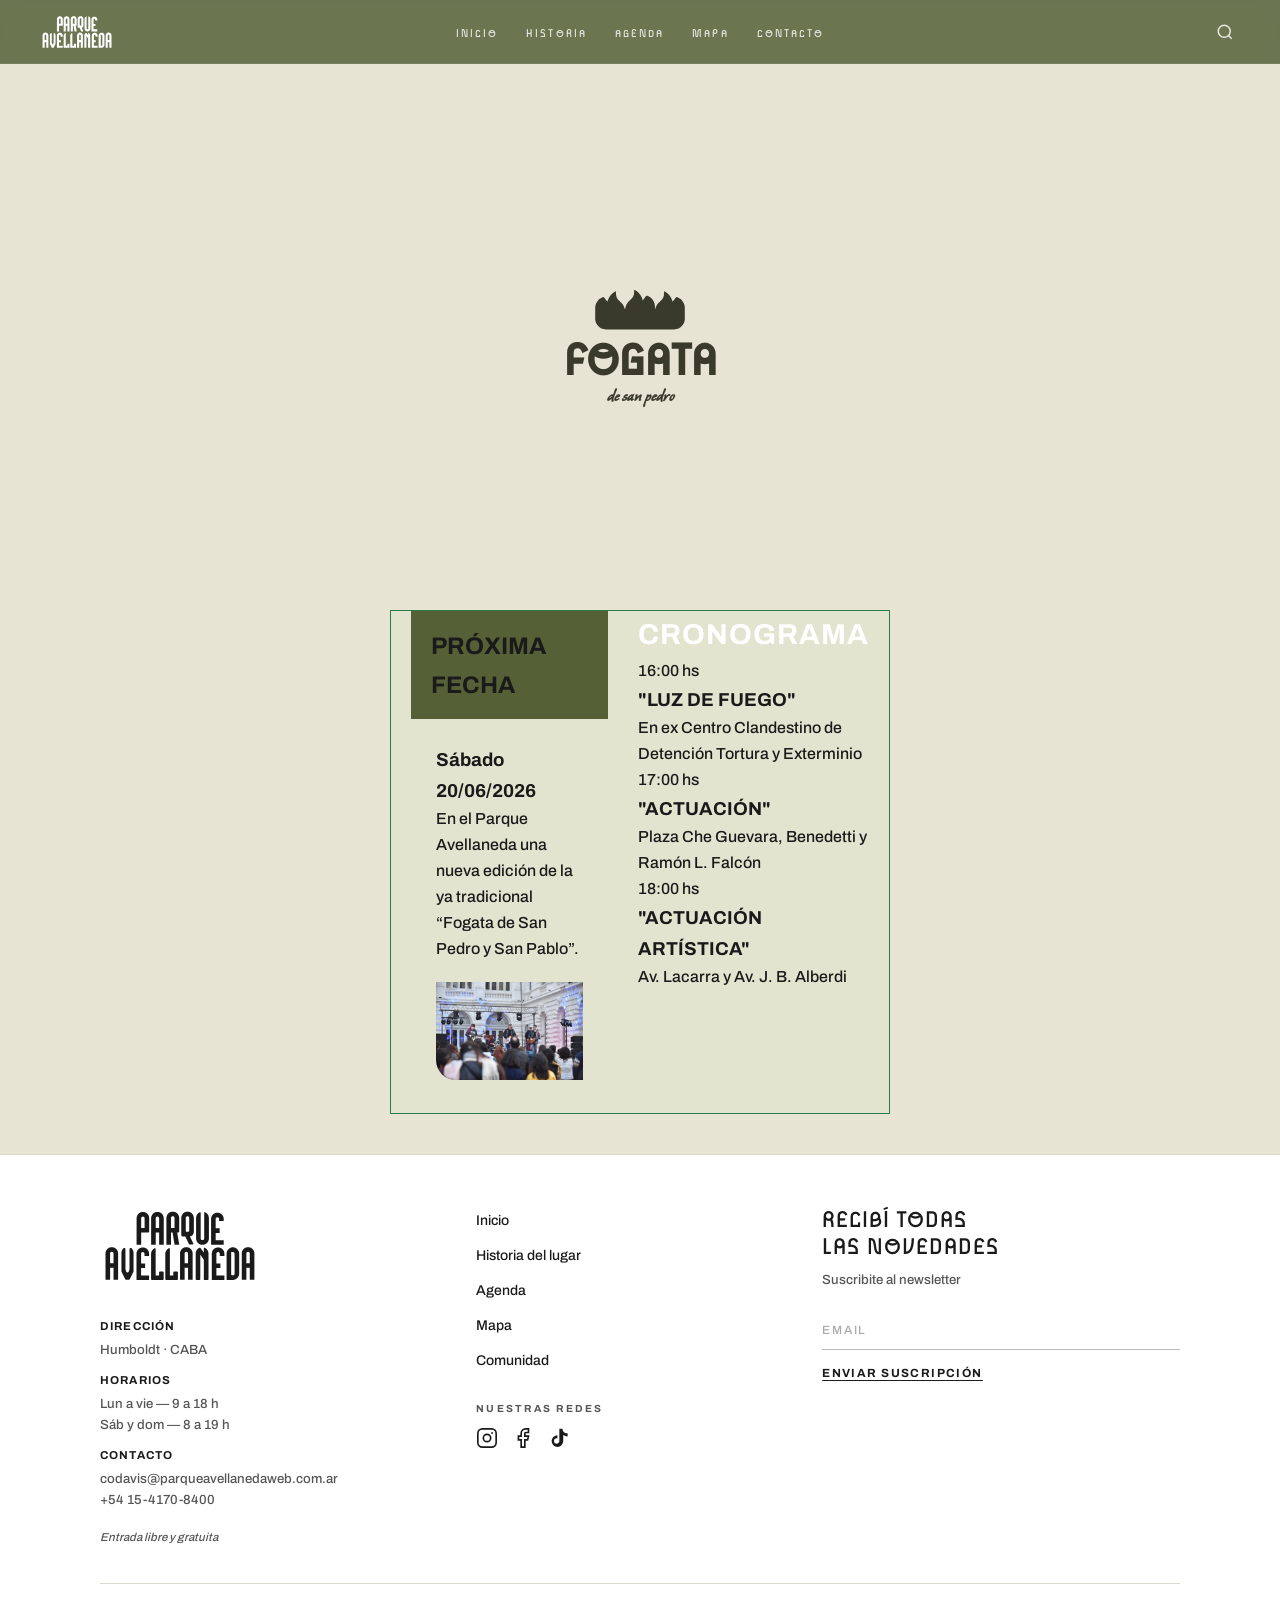
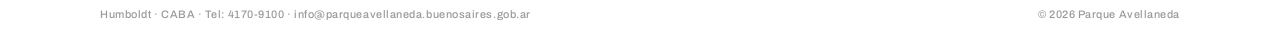
==== fogon.html @ 1175ab5f "avances_fogon" ====
<!DOCTYPE html>
<html lang="es">

<head>
    <meta charset="UTF-8" />
    <meta name="viewport" content="width=device-width, initial-scale=1.0" />
    <title>Parque Avellaneda</title>
    <link rel="icon" href="img/parque_avellaneda_favicon.png">
    <link rel="preload" href="fonts/Gulax-Regular.otf" as="font" type="font/otf" crossorigin>
    <link rel="stylesheet" href="estilos.css" />
</head>


<body>
    <header class="site-header">

        <a href="index.html" class="header-logo" aria-label="Inicio — Parque Avellaneda">
            <svg aria-hidden="true" id="Capa_1" data-name="Capa 1" xmlns="http://www.w3.org/2000/svg"
                viewBox="0 0 821.26 398.99">
                <path
                    d="M706.24,217.85c-.8-.9-1.65-1.75-2.54-2.54-3.16-2.84-6.79-4.99-10.78-6.4-6.9-2.45-14.67-2.45-21.56,0-3.99,1.41-7.61,3.56-10.78,6.4-.9.8-1.75,1.66-2.54,2.54-2.83,3.16-4.99,6.79-6.4,10.78-1.22,3.45-1.84,7.08-1.84,10.78v135.18h33.85v-.04c3.18-.14,6.3-.75,9.28-1.81,3.98-1.4,7.61-3.56,10.79-6.4.89-.79,1.74-1.65,2.54-2.54,2.84-3.17,4.99-6.8,6.39-10.78,1.22-3.45,1.84-7.08,1.84-10.78v-102.83c0-3.7-.62-7.33-1.84-10.78-1.41-3.99-3.56-7.61-6.39-10.78ZM690.91,239.41v102.83c0,4.84-3.94,8.78-8.78,8.78h-4.4c-2.42,0-4.38-1.96-4.38-4.38v-114.66c0-.74.61-1.35,1.35-1.35h7.43c4.84,0,8.78,3.94,8.78,8.78Z" />
                <path
                    d="M784.2,216.86c-.81-.91-1.66-1.76-2.54-2.54-3.17-2.84-6.8-4.99-10.78-6.4-6.9-2.45-14.67-2.45-21.56,0-3.99,1.41-7.62,3.56-10.78,6.39-.89.79-1.75,1.65-2.54,2.54-2.84,3.16-4.99,6.79-6.4,10.78-1.22,3.45-1.85,7.08-1.85,10.79v135.17h23.57v-61.7h17.56v61.7h23.57v-135.17c0-3.7-.62-7.33-1.84-10.79-1.41-3.99-3.56-7.62-6.4-10.78ZM768.87,238.21v50.13h-17.57v-50.14c.12-4.72,4.06-8.56,8.78-8.56s8.66,3.84,8.78,8.57Z" />
                <path
                    d="M467.29,216.86c-.81-.91-1.66-1.76-2.54-2.54-3.17-2.84-6.8-4.99-10.78-6.4-6.91-2.45-14.67-2.45-21.57,0-3.99,1.41-7.62,3.56-10.78,6.39-.89.79-1.75,1.65-2.54,2.54-2.84,3.17-4.99,6.79-6.4,10.78-1.22,3.45-1.84,7.08-1.84,10.79v135.17h23.56v-61.7h17.57v61.7h23.56v-135.17c0-3.7-.62-7.33-1.84-10.79-1.41-3.99-3.56-7.62-6.4-10.78ZM451.96,238.21v50.13h-17.57v-50.14c.12-4.72,4.06-8.56,8.78-8.56s8.66,3.84,8.78,8.57Z" />
                <path
                    d="M84.69,216.86c-.81-.91-1.67-1.77-2.54-2.54-3.17-2.84-6.8-4.99-10.78-6.4-6.9-2.45-14.67-2.45-21.56,0-3.99,1.41-7.62,3.56-10.78,6.4-.9.8-1.75,1.65-2.54,2.54-2.84,3.16-4.99,6.79-6.4,10.78-1.22,3.45-1.85,7.08-1.85,10.79v135.17h23.57v-61.7h17.56v61.7h23.57v-135.17c0-3.7-.62-7.33-1.84-10.79-1.41-3.99-3.56-7.62-6.4-10.78ZM69.36,238.21v50.13h-17.57v-50.14c.12-4.72,4.06-8.56,8.78-8.56s8.66,3.84,8.78,8.57Z" />
                <path
                    d="M318.9,36.47c-.81-.91-1.66-1.76-2.54-2.54-3.17-2.84-6.8-4.99-10.78-6.4-6.91-2.45-14.67-2.45-21.56,0-3.99,1.41-7.62,3.56-10.78,6.4-.9.8-1.75,1.65-2.54,2.54-2.84,3.16-4.99,6.79-6.4,10.78-1.22,3.45-1.85,7.08-1.85,10.79v135.17h23.57v-61.69h17.56v61.69h23.57V58.04c0-3.7-.62-7.33-1.84-10.79-1.41-3.99-3.56-7.62-6.4-10.78ZM303.58,57.82v50.13h-17.57v-50.14c.12-4.72,4.06-8.56,8.78-8.56s8.66,3.84,8.78,8.57Z" />
                <path
                    d="M638.51,238.96c0-.16,0-.32-.02-.39v-.11c0-.13-.01-.26-.02-.35,0-.15-.02-.29-.03-.44,0-.09-.01-.19-.02-.28v-.1c-.02-.13-.03-.26-.04-.34-.01-.14-.02-.28-.04-.37-.02-.24-.05-.48-.08-.71-.03-.24-.06-.48-.1-.71-.04-.24-.08-.48-.12-.71-.03-.2-.07-.39-.11-.58,0-.06-.02-.11-.02-.13l-.11-.51c-.02-.1-.04-.21-.06-.25-.04-.19-.08-.38-.12-.54l-.16-.66c-.12-.44-.24-.87-.37-1.29l-.42-1.28c-.07-.21-.15-.42-.23-.63l-.05-.13c-.1-.25-.19-.5-.29-.74-.08-.2-.17-.4-.25-.6l-.08-.19c-.06-.15-.13-.31-.18-.41-.05-.11-.1-.22-.15-.33l-.03-.07s0-.01,0-.02h0s0,0,0,0c-.04-.09-.08-.18-.14-.3l-.17-.34c-.08-.16-.16-.33-.22-.43-.09-.18-.19-.37-.28-.53-.1-.19-.21-.38-.32-.58-.09-.16-.19-.32-.31-.52l-.26-.43c-.06-.1-.12-.2-.15-.24l-.86-1.29-1.37-1.81c-.09-.11-.17-.22-.25-.31l-.26-.31c-.17-.2-.34-.39-.51-.58l-.62-.67c-.09-.1-.19-.2-.24-.25-.1-.11-.21-.22-.39-.39-.12-.13-.25-.25-.35-.34-.09-.09-.19-.19-.24-.23-.04-.04-.08-.07-.11-.11l-.05-.05c-.11-.11-.23-.21-.35-.32l-.8-.7c-.2-.17-.39-.33-.58-.49-.17-.14-.33-.27-.5-.4h0c-.1-.08-.2-.16-.25-.19-.16-.13-.33-.25-.48-.36-.21-.16-.43-.31-.62-.45-.15-.11-.31-.21-.46-.32l-.31-.38h-.27s-.08-.05-.13-.08l-.12-.08c-.09-.06-.18-.12-.24-.15-.1-.07-.21-.13-.32-.2-.19-.11-.37-.22-.55-.32-.23-.13-.46-.26-.68-.38-.19-.1-.38-.2-.54-.28-.09-.05-.18-.1-.24-.12-.17-.09-.34-.17-.49-.25l-.71-.33c-.08-.04-.17-.08-.21-.1-.13-.06-.26-.12-.38-.16-.16-.07-.32-.14-.46-.2l-.2-.08c-.2-.08-.41-.16-.6-.24-.05-.02-.1-.04-.15-.06l-.13-.05c-.12-.04-.24-.09-.36-.13l-.72-.25c-.25-.08-.5-.17-.74-.24-.22-.07-.44-.13-.65-.19-.19-.05-.37-.1-.51-.14l-.21-.06c-.11-.03-.23-.06-.28-.07-.19-.05-.38-.09-.56-.14-.22-.05-.44-.1-.76-.16l-.07-.02c-.2-.04-.41-.08-.67-.13l-.67-.11c-.09-.02-.19-.03-.27-.04-.25-.04-.51-.08-.74-.1-.24-.03-.48-.06-.8-.09h-.12c-.18-.03-.35-.04-.48-.05-.13-.02-.27-.03-.45-.04l-.38-.02h0c-.13-.01-.25-.02-.38-.02h-.03c-.15,0-.31-.02-.46-.02h-.31c-.49-.02-.94-.02-1.47-.01h-.35c-.13.01-.25.02-.31.02h-.19c-.1,0-.19.02-.28.02l-.44.03c-.14,0-.27.02-.34.03-.19.01-.37.03-.56.05h-.11c-.52.06-1.03.13-1.51.2l-.21.03c-.21.03-.41.07-.56.09-.07,0-.15.02-.22.04-.19.03-.38.07-.63.12l-.08.02c-.08.01-.15.03-.23.05-.18.04-.36.08-.45.1l-.98.24c-.44.12-.87.24-1.28.37l-1.29.43c-.5.18-1,.37-1.49.57-.21.08-.42.17-.63.27-.08.03-.15.06-.17.07-.17.07-.33.14-.45.2l-.25.12.64,1.35-.75-1.3c-.12.05-.23.11-.34.17h-.01c-.12.06-.24.12-.34.17-.15.08-.3.15-.4.21l-.15.08s-.08.04-.11.06h-.02c-.14.09-.28.16-.38.22-.11.06-.23.12-.29.16-.16.09-.31.18-.44.25l-.22.13c-.18.1-.35.21-.52.32-.06.04-.12.07-.21.13-.02.01-.04.03-.07.04h-.27s-.3.37-.3.37l-.54.37c-.17.12-.35.24-.44.32l-.23.16c-.06.05-.13.09-.19.14h-.42s-.26.53-.26.53c-.06.05-.12.09-.17.14l-.88.73c-.12.11-.24.21-.36.32l-.39.35c-.1.09-.21.19-.27.25l-.12.11c-.1.09-.19.18-.26.25-.13.12-.25.25-.42.42-.07.07-.15.15-.19.19l-.71.75c-.1.11-.2.22-.28.31-.1.1-.19.21-.27.3l-.5.58c-.09.11-.18.21-.25.31-.15.19-.3.37-.5.63l-.38.51c-.06.08-.12.16-.15.2-.12.16-.23.32-.39.54l-.78,1.18c-.06.09-.13.19-.2.31l-.23.38c-.11.18-.22.37-.33.57-.12.21-.23.42-.35.63-.09.16-.17.31-.25.47l-.26.51c-.03.06-.06.11-.06.12-.06.12-.12.25-.18.37l-.12.25c-.09.2-.19.41-.27.6-.03.06-.06.12-.07.16-.09.21-.18.43-.25.6l-.06.14c-.07.16-.13.33-.2.49l-.03.08c-.04.09-.08.19-.11.28-.07.17-.13.34-.19.51l-.53,1.63c-.08.27-.16.53-.24.86-.04.13-.07.27-.1.37-.03.12-.06.24-.09.37l-.11.48c-.04.18-.08.36-.12.54-.02.07-.03.15-.03.17-.04.18-.07.35-.11.58-.01.07-.03.14-.03.14h0c-.04.19-.07.38-.1.6-.01.08-.03.17-.03.22-.08.52-.15,1.04-.2,1.55-.02.21-.04.42-.06.63v.11c-.02.09-.02.17-.03.26-.01.15-.02.3-.03.4-.01.13-.02.27-.02.42,0,.16-.02.32-.02.51,0,.15-.01.3,0,.4,0,.2,0,.4,0,.6v135.17h64.7v-23.56h-41.13v-38.13h20.57v-23.56h-20.57v-50.14c.12-4.72,4.06-8.56,8.78-8.56s8.66,3.84,8.78,8.57v12s23.57,0,23.57,0v-11.78c0-.2,0-.4,0-.55,0-.15,0-.3,0-.47ZM600.63,209.63h0s0,0,0,0Z" />
                <path
                    d="M634.91,170.09h-41.13v-37.24h20.57v-23.12h-20.57v-49.02c.12-4.6,4.06-8.34,8.78-8.34s8.66,3.74,8.78,8.35v11.77s23.57,0,23.57,0v-11.56c0-.19,0-.39,0-.54,0-.14,0-.29,0-.46,0-.16,0-.32-.02-.38v-.11c0-.13-.01-.26-.02-.34,0-.15-.02-.3-.03-.44,0-.09-.01-.18-.02-.27v-.1c-.02-.13-.03-.25-.04-.34,0-.13-.02-.26-.04-.37-.02-.23-.05-.46-.08-.69-.03-.23-.06-.47-.1-.69-.03-.22-.07-.45-.12-.7-.03-.19-.07-.38-.11-.57,0-.06-.02-.12-.03-.17l-.09-.45c-.02-.1-.04-.21-.06-.25-.04-.18-.08-.36-.13-.54l-.16-.63c-.11-.43-.24-.85-.37-1.26l-.21-.64c-.07-.21-.14-.41-.21-.62-.08-.22-.16-.43-.24-.65l-.04-.09c-.1-.25-.2-.5-.29-.72-.09-.21-.18-.41-.27-.62l-.07-.15c-.06-.15-.13-.3-.18-.4-.06-.14-.13-.27-.2-.41-.05-.1-.09-.19-.12-.24l-.06-.13c-.05-.1-.1-.2-.13-.25-.08-.16-.17-.33-.23-.43-.09-.18-.19-.36-.28-.52-.1-.19-.21-.37-.32-.56-.11-.18-.22-.37-.32-.53l-.07-.12c-.06-.1-.12-.19-.19-.3-.06-.09-.12-.19-.14-.21l-1.19-1.72-.08-.11s-.06-.08-.09-.12l-.92-1.16c-.08-.09-.15-.18-.21-.25l-.26-.3c-.17-.19-.34-.39-.51-.57l-.62-.66c-.09-.1-.18-.19-.23-.23-.11-.12-.23-.24-.39-.39-.12-.12-.25-.24-.35-.33-.1-.09-.19-.18-.23-.22l-.22-.2c-.1-.09-.2-.18-.31-.28l-.86-.74c-.17-.14-.35-.29-.52-.43-.16-.12-.32-.25-.48-.37l-.03-.02c-.09-.08-.19-.15-.25-.19-.16-.12-.33-.25-.48-.35-.21-.15-.42-.3-.62-.44-.15-.11-.31-.21-.47-.31l-.47-.37h-.1s-.07-.04-.1-.06l-.13-.08c-.1-.06-.2-.12-.26-.16-.11-.07-.22-.13-.31-.19-.19-.11-.38-.22-.56-.32-.23-.13-.47-.26-.68-.37-.19-.1-.38-.2-.54-.28l-.24-.12c-.16-.09-.33-.17-.51-.25l-.73-.33c-.07-.03-.14-.06-.19-.08-.13-.06-.26-.11-.36-.15-.16-.07-.33-.14-.53-.22l-.13-.05c-.2-.08-.41-.16-.59-.23-.08-.03-.13-.05-.12-.04l-.16-.06c-.13-.05-.26-.09-.38-.14l-.1-.04h0s-.59-.2-.59-.2c-.25-.08-.5-.16-.74-.23-.2-.06-.39-.12-.65-.19l-.67-.18c-.13-.04-.26-.07-.33-.08-.19-.05-.38-.09-.55-.13-.23-.05-.46-.1-.68-.15-.03,0-.06-.01-.09-.02h-.07c-.2-.06-.41-.09-.58-.12l-.24-.04c-.16-.03-.31-.05-.46-.07-.1-.02-.21-.04-.33-.05-.25-.04-.51-.07-.74-.1-.27-.04-.54-.06-.8-.09h-.09c-.19-.03-.37-.04-.51-.05-.13-.01-.26-.02-.48-.04l-.34-.02h0c-.13-.01-.25-.02-.38-.02h-.03c-.15,0-.31-.02-.46-.02-.04,0-.09,0-.15,0h-.16c-.48-.02-.94-.02-1.47,0h-.32c-.14.01-.27.02-.34.02h-.19c-.1,0-.19.02-.28.02l-.44.03c-.13,0-.26.02-.34.03-.19.01-.37.03-.56.05h-.09c-.52.06-1.04.13-1.64.21l.24,1.48-.34-1.46-.78.13c-.19.03-.39.07-.62.12l-.1.02c-.08.01-.15.03-.23.05-.18.03-.37.07-.55.12l-.88.21c-.44.11-.87.23-1.3.36l-1.28.41c-.5.17-1,.36-1.49.56-.21.08-.42.17-.63.26-.08.03-.15.06-.17.07-.16.07-.32.14-.39.17l-.29.13.62,1.36-.75-1.31c-.12.06-.24.11-.35.16-.12.05-.24.12-.33.16-.15.08-.31.15-.4.2l-.17.08s-.08.04-.11.06h-.02c-.14.08-.28.16-.36.2-.12.06-.24.12-.31.17-.15.08-.31.17-.43.24-.08.05-.17.09-.23.13-.17.1-.35.2-.49.29-.06.04-.13.08-.22.14-.03.02-.05.03-.08.05h-.28l-.3.37-.53.36c-.17.11-.33.23-.49.34-.04.03-.1.07-.18.13-.06.05-.13.09-.19.14h-.36s-.29.48-.29.48c-.07.06-.14.11-.21.16l-.36.28c-.12.1-.24.2-.33.27l-.17.14c-.15.12-.29.24-.43.36l-.36.32c-.1.09-.2.18-.27.25l-.11.1c-.1.09-.2.18-.26.25-.12.12-.25.24-.37.35l-.07.07c-.07.07-.14.13-.16.16l-.71.74c-.1.1-.2.21-.29.31-.09.1-.18.2-.26.29l-.5.57c-.09.11-.18.21-.26.31-.15.18-.3.36-.46.57l-.57.75c-.12.15-.23.31-.39.53l-.78,1.15c-.07.09-.13.19-.2.31l-.24.38c-.11.18-.22.36-.33.55-.12.2-.24.41-.35.62-.09.16-.17.31-.25.47l-.25.49c-.03.06-.06.12-.06.12-.09.18-.18.36-.24.49l-.05.11c-.09.2-.19.39-.28.6h0c-.03.08-.06.14-.07.16-.1.21-.19.42-.26.6l-.05.13c-.07.17-.14.35-.21.52-.04.1-.08.21-.12.31h0c-.07.18-.13.34-.19.51l-.44,1.3c-.04.11-.07.22-.09.3-.08.26-.16.52-.24.84l-.3,1.2c-.04.18-.08.36-.11.49-.02.08-.04.17-.04.21-.04.17-.07.34-.11.58-.01.07-.03.14-.03.14-.04.21-.07.41-.09.55-.02.09-.03.18-.04.24-.08.51-.14,1.02-.2,1.52-.02.21-.04.41-.06.61v.11c-.02.09-.02.17-.03.26-.01.15-.02.29-.03.39,0,.13-.02.26-.02.4,0,.16-.01.31-.02.49,0,.14-.01.29,0,.4,0,.19,0,.39,0,.58v132.27h64.7v-23.12ZM630.8,48.77h0s0,0,0,0h0ZM596.33,31.38h0s0,0,0,0ZM582.96,37.64s0,0,0,0h0s0,0,0,0Z" />
                <path
                    d="M251.96,238.96c0-.16-.01-.32-.02-.39v-.11c0-.13-.01-.27-.02-.33,0-.15-.02-.3-.03-.43,0-.1-.01-.2-.02-.3v-.1c-.02-.13-.03-.26-.04-.33,0-.14-.02-.28-.04-.39-.02-.2-.04-.41-.07-.61v-.1c-.04-.24-.07-.48-.11-.7-.04-.24-.08-.49-.12-.73-.03-.19-.07-.38-.11-.57,0-.06-.02-.11-.02-.13l-.11-.51c-.02-.1-.04-.21-.06-.26-.04-.18-.08-.36-.12-.54l-.16-.65c-.12-.44-.24-.87-.37-1.3l-.2-.63c-.07-.2-.13-.4-.22-.64-.09-.25-.18-.5-.28-.76-.1-.25-.19-.5-.29-.74-.09-.21-.18-.42-.27-.64l-.06-.14c-.06-.15-.13-.31-.19-.42-.05-.13-.11-.26-.17-.38l-.05-.1c-.04-.08-.08-.17-.14-.3-.05-.1-.1-.21-.14-.29-.08-.16-.16-.33-.22-.43-.09-.18-.19-.37-.28-.52-.1-.2-.21-.39-.32-.58-.11-.19-.22-.37-.34-.58v-.02c-.08-.12-.15-.24-.23-.35v-.02c-.06-.09-.12-.18-.15-.23l-2.23-3.11c-.09-.11-.17-.22-.26-.32l-.25-.3c-.17-.2-.34-.39-.5-.57-.1-.11-.2-.22-.29-.32l-.33-.36c-.09-.1-.19-.2-.25-.25-.12-.13-.25-.26-.39-.39-.12-.12-.24-.24-.35-.34-.09-.09-.19-.19-.24-.23-.04-.04-.08-.08-.12-.11l-.04-.04c-.11-.11-.23-.21-.35-.32l-.84-.74c-.18-.16-.37-.31-.54-.45-.16-.13-.33-.26-.5-.39l-.02-.02c-.09-.08-.19-.15-.24-.19-.16-.12-.33-.25-.48-.36-.21-.16-.43-.31-.62-.45-.15-.11-.3-.21-.45-.31l-.42-.39h-.17s-.09-.06-.13-.09l-.05-.03s0,0-.01,0l-.04-.02c-.1-.06-.2-.12-.27-.17-.1-.07-.21-.13-.31-.19-.18-.11-.37-.22-.55-.33-.23-.13-.46-.26-.68-.38-.19-.1-.38-.2-.55-.29l-.24-.12c-.17-.09-.34-.17-.5-.25l-.73-.34c-.08-.04-.15-.07-.18-.08-.13-.06-.26-.12-.38-.16-.16-.07-.32-.14-.51-.22l-.14-.06c-.2-.08-.41-.16-.6-.24-.05-.02-.1-.04-.15-.06l-.13-.05c-.12-.05-.25-.09-.37-.14l-.74-.26c-.24-.08-.48-.16-.71-.23-.22-.07-.44-.13-.65-.19-.19-.05-.37-.1-.51-.14l-.21-.05c-.12-.03-.23-.06-.28-.07-.19-.05-.38-.09-.56-.14-.22-.05-.45-.1-.77-.17h-.06c-.2-.06-.41-.1-.68-.14l-.66-.11c-.09-.02-.19-.03-.27-.04-.25-.04-.51-.08-.74-.1-.23-.03-.47-.06-.8-.09h-.12c-.18-.03-.35-.04-.48-.05-.13-.02-.27-.03-.45-.04l-.38-.02h0c-.13-.01-.25-.02-.38-.02h-.03c-.15,0-.31-.02-.46-.02h-.31c-.48-.02-.94-.02-1.48-.01h-.35c-.13.01-.25.02-.31.02h-.19c-.1,0-.19.02-.28.02l-.43.03c-.14,0-.28.02-.34.03-.19.01-.37.03-.56.05h-.11c-.52.06-1.03.13-1.52.2l-.21.03c-.21.03-.41.07-.56.09-.07,0-.14.02-.22.04-.19.03-.39.07-.63.12l-.08.02c-.08.01-.15.03-.23.05-.18.03-.36.07-.45.1l-.98.24c-.44.12-.87.24-1.28.37l-1.29.43c-.5.18-1.01.37-1.49.57-.21.09-.43.17-.64.27-.07.03-.14.06-.2.09-.15.06-.29.13-.39.17l-.37.17c-.12.05-.23.11-.34.17h0c-.12.06-.25.12-.38.19-.14.07-.28.14-.36.19l-.13.07s-.09.05-.14.07h-.03c-.14.09-.28.17-.37.22-.12.06-.24.13-.29.16-.14.08-.28.16-.45.26l-.21.13c-.18.1-.35.21-.53.32-.06.03-.11.07-.14.08l-.09.06s-.02.01-.04.02h-.18l-.33.33s0,0,0,0l-.61.41c-.17.12-.34.24-.5.36l-.17.12c-.06.05-.13.09-.19.14h-.43s-.26.53-.26.53l-1.05.87c-.11.1-.23.19-.34.29l-.3.2-.06.13-.04.04c-.1.08-.19.17-.31.29l1.03,1.09h0l-1.12-1.01c-.09.09-.19.18-.25.24-.1.1-.21.2-.31.3l-.12.12c-.08.08-.16.16-.2.21-.05.05-.1.1-.09.1l-.6.63c-.1.11-.2.22-.28.31-.1.1-.19.21-.27.3l-.49.58c-.09.11-.18.22-.26.32-.15.18-.3.37-.46.58l-.57.76c-.13.18-.26.36-.39.54l-.79,1.19c-.06.09-.12.18-.16.26l-.05.08c-.06.09-.11.18-.17.28l-.37.63c-.1.18-.2.36-.3.54l-.05.1c-.08.15-.17.31-.25.47l-.26.51c-.03.06-.06.11-.06.11-.06.13-.13.26-.18.37l-.12.25c-.09.2-.19.4-.27.59l-.08.18c-.09.21-.18.42-.23.56l-.07.17c-.07.16-.13.33-.2.49l-.03.08c-.04.09-.08.19-.11.28v.03c-.07.16-.13.32-.18.47l-.26.76c-.05.15-.1.31-.16.5l-.12.4c-.08.27-.16.53-.24.85-.04.13-.07.25-.1.38-.03.11-.06.23-.09.35l-.04.18c-.03.12-.06.25-.07.32-.04.18-.08.37-.11.49-.02.07-.03.15-.04.21-.04.18-.07.35-.1.54-.02.08-.03.16-.04.2-.04.21-.07.42-.09.57-.01.07-.03.14-.04.25-.08.52-.14,1.04-.2,1.56-.02.21-.04.41-.06.62v.12c-.02.09-.02.19-.03.26-.01.15-.02.3-.02.39-.01.13-.02.27-.02.42,0,.16-.02.32-.02.52,0,.14,0,.29,0,.38,0,.2,0,.4,0,.6v135.17h64.7v-23.56h-41.13v-38.13h20.56v-23.56h-20.56v-50.14c.12-4.72,4.06-8.56,8.78-8.56s8.66,3.84,8.78,8.57v12s23.57,0,23.57,0v-11.78c0-.2,0-.4,0-.55,0-.14,0-.29,0-.47ZM233.02,212.19h0s0,0,0,0ZM214.09,209.63h0s0,0,0,0ZM213.38,209.77h0s0,0,0,0ZM203.21,213.86s0,0,0,0h0s0,0,0,0ZM198.41,217.59h0ZM197.77,218.22s0,0,0,0h0s0,0,0,0ZM189.13,235.3h0s0,0,0,0h0Z" />
                <path
                    d="M322.57,330.8h-15.12c-2.33,0-4.22,1.88-4.22,4.2v14.99c0,.66-.55,1.2-1.22,1.2h-15.12c-.67,0-1.22-.54-1.22-1.2v-134.19c0-1.47-.75-2.81-2.02-3.58-1.29-.78-2.85-.83-4.19-.14-2.37,1.23-4.58,2.75-6.57,4.52-.89.79-1.75,1.64-2.55,2.53-2.84,3.14-4.99,6.74-6.4,10.7-1.22,3.43-1.84,7.03-1.84,10.7v129.86c0,2.32,1.9,4.2,4.22,4.2h56.25c2.33,0,4.22-1.88,4.22-4.2v-35.39c0-2.32-1.9-4.2-4.22-4.2Z" />
                <path
                    d="M244.21,36.47c-.79-.89-1.64-1.74-2.54-2.54-3.17-2.84-6.8-4.99-10.78-6.4-6.9-2.45-14.67-2.45-21.56,0-3.99,1.41-7.61,3.56-10.78,6.39-.88.78-1.74,1.64-2.54,2.54-2.84,3.16-4.99,6.79-6.4,10.78-1.22,3.46-1.84,7.08-1.84,10.79v135.17h23.57v-61.69h35.92c2.87,0,5.21-2.34,5.21-5.21V58.04c0-3.7-.62-7.33-1.85-10.78-1.41-3.99-3.56-7.62-6.39-10.78ZM228.89,58.04v49.91h-17.56v-49.7s0-.22,0-.22v-.23c.12-4.72,4.06-8.56,8.78-8.56s8.78,3.94,8.78,8.78Z" />
                <path
                    d="M557.01,238.78c-.06-3.64-.71-7.21-1.94-10.6-1.49-4.16-3.76-7.93-6.76-11.2-.84-.92-1.72-1.78-2.6-2.55-2.28-1.99-4.81-3.66-7.53-4.95-1.15-.54-2.48-.46-3.56.22-1.07.68-1.71,1.83-1.71,3.09v19.27c0,.43-.29.59-.47.65-.17.06-.5.1-.76-.24l-16.05-21.6c-1.1-1.48-3.04-1.98-4.71-1.22-2.94,1.33-6.87,3.3-8.93,5.14-.81.73-1.56,1.47-2.22,2.2-3.02,3.27-5.29,7.04-6.76,11.21-.74,2.1-1.26,4.31-1.56,6.55-.17,1.39-.26,2.79-.26,4.16v132.42c0,2.02,1.65,3.66,3.68,3.66h16.26c2.03,0,3.68-1.64,3.68-3.66v-124.97c0-.43.3-.59.47-.64.18-.05.51-.09.75.26l16.81,24.38c.07.1.11.21.11.33.23,7.93,0,85.22-.04,100.63,0,.97.37,1.89,1.06,2.58.7.7,1.62,1.08,2.62,1.08h16.74c2.03,0,3.68-1.64,3.68-3.66v-131.99c0-.07,0-.15,0-.22v-.07s0-.27,0-.27Z" />
                <path
                    d="M559.02,56.4c-.05-3.71-.7-7.35-1.94-10.81-1.49-4.21-3.76-8.02-6.76-11.33-.85-.93-1.72-1.8-2.6-2.58-2.32-2.06-4.9-3.77-7.68-5.08-1.12-.53-2.41-.45-3.45.21-1.04.66-1.67,1.79-1.67,3.03v131.39c0,4.72-3.96,8.65-8.84,8.75h-.21c-4.99,0-9.05-3.92-9.05-8.75V30.06c0-1.24-.63-2.38-1.69-3.04-1.05-.66-2.35-.72-3.47-.18-2.78,1.36-5.36,3.11-7.66,5.2-.8.73-1.55,1.48-2.22,2.22-3.02,3.31-5.29,7.13-6.75,11.33-.09.25-.17.51-.27.82l-.24.8c-.15.51-.28,1.02-.41,1.54-.12.52-.24,1.04-.34,1.58-.06.34-.12.69-.18,1.03-.05.29-.09.58-.13.89-.04.3-.07.61-.09.85-.02.18-.04.37-.05.5-.02.15-.03.31-.04.47-.01.14-.02.28-.02.39-.01.23-.03.46-.04.71-.02.42-.03.84-.03,1.28v104.73c0,3.71.61,7.35,1.81,10.82,1.46,4.21,3.72,8.03,6.72,11.34.72.79,1.48,1.55,2.26,2.27,3.17,2.88,6.81,5.08,10.8,6.54,3.62,1.33,7.42,2.01,11.32,2.01s7.34-.61,10.8-1.82c3.97-1.38,7.6-3.49,10.8-6.28.97-.84,1.91-1.76,2.78-2.73,3-3.31,5.26-7.12,6.71-11.33,1.21-3.47,1.82-7.11,1.82-10.82V56.87c0-.07,0-.13,0-.19v-.29ZM557.52,56.65h.36s0,0,0,0h-.37Z" />
                <path
                    d="M406.64,56.59c-.06-3.68-.71-7.28-1.93-10.7-1.49-4.2-3.77-8-6.76-11.3-.84-.93-1.72-1.8-2.6-2.57-3.19-2.82-6.82-4.96-10.8-6.35-2.63-.92-5.38-1.5-8.2-1.72-.87-.07-1.67-.1-2.44-.1-3.93-.03-7.81.65-11.48,2-4,1.46-7.63,3.66-10.8,6.53-.81.73-1.55,1.48-2.22,2.22-3.02,3.31-5.29,7.11-6.76,11.31-.74,2.12-1.26,4.34-1.56,6.62-.17,1.4-.26,2.81-.26,4.19v137.43h23.61v-62.82h7.99l10.11,61.3v1.52h24.1v-1.5l-9.01-52.79-1.58-8.53h6.17c2.44,0,4.42-1.98,4.42-4.42V57.14c0-.08,0-.15,0-.23v-.07s0-.27,0-.27ZM382.54,56.45v50.77h-18.1v-50.77c0-3.97,2.54-7.44,6.32-8.63.88-.28,1.8-.42,2.73-.42h.22c.85.02,1.69.16,2.51.42,3.78,1.19,6.32,4.66,6.32,8.63Z" />
                <path
                    d="M170.36,225.36c-.05-.15-.11-.32-.17-.48v-.02c-1.42-3.89-3.56-7.43-6.28-10.43-.67-.76-1.38-1.47-2.12-2.15-.03-.03-.06-.05-.09-.08-3.95-3.59-10.21-.61-10.21,4.79v97.27c0,4-.72,7.96-2.13,11.69l-2.33,6.18c-1.06,2.82-3.52,4.25-6,4.32-2.49-.07-4.94-1.5-6-4.32l-2.33-6.18c-1.41-3.73-2.13-7.69-2.13-11.69v-97.27c0-5.4-6.26-8.38-10.21-4.79-.03.03-.06.05-.09.08-.74.68-1.45,1.4-2.12,2.15-2.72,3-4.86,6.54-6.28,10.43v.02c-.06.16-.12.33-.17.48-.7,2.04-1.2,4.18-1.49,6.39-.16,1.33-.25,2.68-.25,4.05h0v94.44c0,.65.15,1.3.44,1.88l19.03,39.02c.7,1.44,2.14,2.34,3.71,2.34h15.79c1.57,0,3.01-.9,3.71-2.34l19.03-39.02c.29-.58.44-1.22.44-1.88v-94.43h0c0-1.38-.09-2.73-.25-4.06-.29-2.2-.79-4.35-1.49-6.39Z" />
                <path
                    d="M395.63,330.8h-15.12c-2.33,0-4.22,1.88-4.22,4.2v14.99c0,.66-.55,1.2-1.22,1.2h-15.12c-.67,0-1.22-.54-1.22-1.2v-134.19c0-1.47-.75-2.81-2.02-3.58-1.29-.78-2.85-.83-4.19-.14-2.37,1.23-4.58,2.75-6.57,4.52-.89.79-1.75,1.64-2.55,2.53-2.83,3.14-4.99,6.73-6.4,10.7-1.22,3.43-1.84,7.03-1.84,10.7v129.86c0,2.32,1.9,4.2,4.22,4.2h56.25c2.33,0,4.22-1.88,4.22-4.2v-35.39c0-2.32-1.89-4.2-4.22-4.2Z" />
                <path
                    d="M479.72,45.75c-1.46-4.18-3.69-7.96-6.62-11.23-.8-.91-1.66-1.77-2.55-2.55-3.12-2.81-6.69-4.94-10.58-6.32-2.58-.93-5.29-1.5-8.05-1.72-4.67-.35-9.3.28-13.65,1.89-3.92,1.46-7.48,3.65-10.58,6.49-.73.67-1.44,1.39-2.17,2.2-2.95,3.28-5.17,7.05-6.59,11.19-.06.13-.1.26-.11.32-.35,1.03-.64,2.08-.88,3.14l-.05.25c-.04.18-.08.37-.11.51-.11.53-.21,1.07-.29,1.6-.25,1.63-.37,3.3-.37,4.98v86.96c0,4.5,3.62,8.16,8.06,8.16h12.67l18.61,38.32c.92,1.9,2.87,3.12,4.96,3.12h12.83c1.61,0,3.08-.82,3.94-2.19.87-1.39.97-3.11.25-4.59l-16.88-34.78c11.26-1.19,20.07-10.87,20.07-22.59V56.72c0-.1,0-.2,0-.3-.05-3.65-.69-7.24-1.9-10.67ZM457.97,56.25v64.5c0,3.8-3.04,6.89-6.77,6.89h-7.25c-2.01,0-3.65-1.67-3.65-3.73V56.25c0-3.94,2.48-7.38,6.17-8.57.85-.27,1.75-.41,2.66-.41h.22c.82.02,1.64.16,2.44.41,3.69,1.19,6.17,4.63,6.17,8.57Z" />
            </svg>
        </a>

        <nav aria-label="Navegación principal">
            <ul class="header-nav" id="main-nav">
                <li><a href="#">Inicio</a></li>
                <li><a href="#">Historia</a></li>
                <li><a href="#">Agenda</a></li>
                <li><a href="#">Mapa</a></li>
                <li><a href="form.html">Contacto</a></li>
            </ul>
        </nav>

        <div class="header-search" id="header-search">
            <input class="header-search-input" type="search" placeholder="Buscar..." aria-label="Buscar" />
            <button class="header-search-close" onclick="toggleSearch()" aria-label="Cerrar búsqueda">
                <svg viewBox="0 0 24 24" fill="none" stroke="currentColor" stroke-width="2">
                    <line x1="18" y1="6" x2="6" y2="18" />
                    <line x1="6" y1="6" x2="18" y2="18" />
                </svg>
            </button>
        </div>

        <button class="header-search-btn" onclick="toggleSearch()" aria-label="Buscar">
            <svg viewBox="0 0 24 24" fill="none" stroke="currentColor" stroke-width="2">
                <circle cx="11" cy="11" r="8" />
                <line x1="21" y1="21" x2="16.65" y2="16.65" />
            </svg>
        </button>

        <button class="hamburger" aria-label="Abrir menú" aria-expanded="false" onclick="toggleNav(this)">
            <span></span>
            <span></span>
            <span></span>
        </button>

    </header>

    <main class="fogata">

        <section class="seccion-fogata">
    <svg class="logo-fogon" data-name="Capa 1" xmlns="http://www.w3.org/2000/svg" viewBox="0 0 346.51 202.51">
  <path d="M328.16,91.99c-.07-.51-.15-1.03-.24-1.53v-.05h0c-.39-2.35-.99-4.66-1.77-6.88-1.89-5.37-4.82-10.23-8.72-14.46-.85-.94-1.82-1.9-2.86-2.83-2.66-2.37-7.73-4.92-11.53-6.62-2.15-.98-4.66-.33-6.07,1.57l-10.73,14.45c-.87-3.67-2.13-7.21-3.71-10.77-4.97-11.22-12.97-19.98-24.15-25.21l-1.57-.66c-1.52-.64.54,8.36-.81,14.49-1.72,7.83-6.13,14.8-12.6,19.78-9.13,7.03-15.24,16.74-17.41,27.44h-1.02v-8.11c0-1.76-.11-3.56-.34-5.36-.07-.51-.15-1.03-.24-1.53v-.05h0c-.39-2.35-.99-4.66-1.77-6.88-1.89-5.37-4.82-10.23-8.72-14.46-.85-.94-1.82-1.9-2.86-2.83-2.66-2.37-7.73-4.92-11.53-6.62-2.15-.98-4.66-.33-6.07,1.57l-10.73,14.45c-.87-3.67-2.13-7.21-3.71-10.77-4.97-11.22-12.97-19.98-24.15-25.21l-1.57-.66c-1.52-.64.54,8.36-.81,14.49-1.72,7.83-6.13,14.8-12.6,19.78-10.47,8.06-16.97,19.64-18.11,32.2h-1.2c-2.17-10.7-8.28-20.41-17.41-27.44-6.47-4.98-10.88-11.95-12.6-19.78-1.35-6.12.71-15.13-.81-14.49l-1.57.66c-11.18,5.24-19.18,13.99-24.15,25.21-1.58,3.56-2.84,7.1-3.71,10.77l-10.73-14.45c-1.42-1.9-3.92-2.55-6.07-1.57-3.79,1.71-8.87,4.25-11.53,6.62-1.03.93-2.01,1.89-2.86,2.83-3.9,4.23-6.83,9.09-8.72,14.46-.78,2.22-1.38,4.53-1.77,6.88h0v.05c-.09.51-.17,1.02-.24,1.53-.22,1.8-.34,3.6-.34,5.36v42.95h.76c.32,2.92,1.09,5.78,2.27,8.55,1.88,4.4,4.76,8.39,8.53,11.83,1.04.96,2.15,1.86,3.29,2.69,4.04,2.96,8.63,5.21,13.65,6.67,3.34.97,6.83,1.58,10.39,1.81.46.03.92.04,1.39.06h0s.04,0,.04,0c1.21.04,2.42.04,3.62,0h222.6c1.2.04,2.41.04,3.62,0h.04c.46-.02.92-.03,1.39-.06,3.56-.23,7.05-.83,10.39-1.81,5.02-1.46,9.62-3.71,13.65-6.67,1.13-.83,2.24-1.73,3.29-2.69,3.77-3.44,6.65-7.43,8.53-11.83,1.19-2.77,1.95-5.64,2.27-8.55h.76v-42.95c0-1.76-.11-3.56-.34-5.36Z"/>
</svg>

    <div class="titulo-fogata">
        <h2 class="texto_fogon">FOGATA</h2>
            <h3 class="bajada">de san pedro</h3>
    </div>

</section>


<section class="contenedor-cuadros">

    <article class="cuadro-fecha">
        <div class="proxima-fecha">
            <h2>PRÓXIMA FECHA</h2>
        </div>
        <div class="cuadro-informacion">
            <h3>Sábado 20/06/2026</h3>
            <p>En el Parque Avellaneda una nueva edición de la ya tradicional “Fogata de San Pedro y San Pablo”.</p>
            <img src="img-originales/banda.jpg" alt="Gente en la fogata" class="img_gente">
        </div>
    </article>

    <article class="cuadro-cronograma">
        <div class="cronograma">
            <h2>CRONOGRAMA</h2>
        </div>
        <div class="tarjeta-body">
            <div class="evento">
                <span class="hora">16:00 hs</span>
                <h3>"LUZ DE FUEGO"</h3>
                <p>En ex Centro Clandestino de Detención Tortura y Exterminio</p>

                <span class="hora">17:00 hs</span>
                <h3>"ACTUACIÓN"</h3>
                <p>Plaza Che Guevara, Benedetti y Ramón L. Falcón</p>

                    <span class="hora">18:00 hs</span>
                <h3>"ACTUACIÓN ARTÍSTICA"</h3>
                <p>Av. Lacarra y Av. J. B. Alberdi</p>
            </div>
            </div>
    </article>

</section>









        
    </main>

    <footer class="site-footer">
        <div class="footer-inner">

            <!-- Columna 1: logo + datos + contacto -->
            <div class="footer-brand">
                <a href="index.html" class="footer-logo" aria-label="Inicio — Parque Avellaneda">
                    <svg aria-hidden="true" id="Capa_1" data-name="Capa 1" xmlns="http://www.w3.org/2000/svg"
                        viewBox="0 0 821.26 398.99">
                        <path
                            d="M706.24,217.85c-.8-.9-1.65-1.75-2.54-2.54-3.16-2.84-6.79-4.99-10.78-6.4-6.9-2.45-14.67-2.45-21.56,0-3.99,1.41-7.61,3.56-10.78,6.4-.9.8-1.75,1.66-2.54,2.54-2.83,3.16-4.99,6.79-6.4,10.78-1.22,3.45-1.84,7.08-1.84,10.78v135.18h33.85v-.04c3.18-.14,6.3-.75,9.28-1.81,3.98-1.4,7.61-3.56,10.79-6.4.89-.79,1.74-1.65,2.54-2.54,2.84-3.17,4.99-6.8,6.39-10.78,1.22-3.45,1.84-7.08,1.84-10.78v-102.83c0-3.7-.62-7.33-1.84-10.78-1.41-3.99-3.56-7.61-6.39-10.78ZM690.91,239.41v102.83c0,4.84-3.94,8.78-8.78,8.78h-4.4c-2.42,0-4.38-1.96-4.38-4.38v-114.66c0-.74.61-1.35,1.35-1.35h7.43c4.84,0,8.78,3.94,8.78,8.78Z" />
                        <path
                            d="M784.2,216.86c-.81-.91-1.66-1.76-2.54-2.54-3.17-2.84-6.8-4.99-10.78-6.4-6.9-2.45-14.67-2.45-21.56,0-3.99,1.41-7.62,3.56-10.78,6.39-.89.79-1.75,1.65-2.54,2.54-2.84,3.16-4.99,6.79-6.4,10.78-1.22,3.45-1.85,7.08-1.85,10.79v135.17h23.57v-61.7h17.56v61.7h23.57v-135.17c0-3.7-.62-7.33-1.84-10.79-1.41-3.99-3.56-7.62-6.4-10.78ZM768.87,238.21v50.13h-17.57v-50.14c.12-4.72,4.06-8.56,8.78-8.56s8.66,3.84,8.78,8.57Z" />
                        <path
                            d="M467.29,216.86c-.81-.91-1.66-1.76-2.54-2.54-3.17-2.84-6.8-4.99-10.78-6.4-6.91-2.45-14.67-2.45-21.57,0-3.99,1.41-7.62,3.56-10.78,6.39-.89.79-1.75,1.65-2.54,2.54-2.84,3.17-4.99,6.79-6.4,10.78-1.22,3.45-1.84,7.08-1.84,10.79v135.17h23.56v-61.7h17.57v61.7h23.56v-135.17c0-3.7-.62-7.33-1.84-10.79-1.41-3.99-3.56-7.62-6.4-10.78ZM451.96,238.21v50.13h-17.57v-50.14c.12-4.72,4.06-8.56,8.78-8.56s8.66,3.84,8.78,8.57Z" />
                        <path
                            d="M84.69,216.86c-.81-.91-1.67-1.77-2.54-2.54-3.17-2.84-6.8-4.99-10.78-6.4-6.9-2.45-14.67-2.45-21.56,0-3.99,1.41-7.62,3.56-10.78,6.4-.9.8-1.75,1.65-2.54,2.54-2.84,3.16-4.99,6.79-6.4,10.78-1.22,3.45-1.85,7.08-1.85,10.79v135.17h23.57v-61.7h17.56v61.7h23.57v-135.17c0-3.7-.62-7.33-1.84-10.79-1.41-3.99-3.56-7.62-6.4-10.78ZM69.36,238.21v50.13h-17.57v-50.14c.12-4.72,4.06-8.56,8.78-8.56s8.66,3.84,8.78,8.57Z" />
                        <path
                            d="M318.9,36.47c-.81-.91-1.66-1.76-2.54-2.54-3.17-2.84-6.8-4.99-10.78-6.4-6.91-2.45-14.67-2.45-21.56,0-3.99,1.41-7.62,3.56-10.78,6.4-.9.8-1.75,1.65-2.54,2.54-2.84,3.16-4.99,6.79-6.4,10.78-1.22,3.45-1.85,7.08-1.85,10.79v135.17h23.57v-61.69h17.56v61.69h23.57V58.04c0-3.7-.62-7.33-1.84-10.79-1.41-3.99-3.56-7.62-6.4-10.78ZM303.58,57.82v50.13h-17.57v-50.14c.12-4.72,4.06-8.56,8.78-8.56s8.66,3.84,8.78,8.57Z" />
                        <path
                            d="M638.51,238.96c0-.16,0-.32-.02-.39v-.11c0-.13-.01-.26-.02-.35,0-.15-.02-.29-.03-.44,0-.09-.01-.19-.02-.28v-.1c-.02-.13-.03-.26-.04-.34-.01-.14-.02-.28-.04-.37-.02-.24-.05-.48-.08-.71-.03-.24-.06-.48-.1-.71-.04-.24-.08-.48-.12-.71-.03-.2-.07-.39-.11-.58,0-.06-.02-.11-.02-.13l-.11-.51c-.02-.1-.04-.21-.06-.25-.04-.19-.08-.38-.12-.54l-.16-.66c-.12-.44-.24-.87-.37-1.29l-.42-1.28c-.07-.21-.15-.42-.23-.63l-.05-.13c-.1-.25-.19-.5-.29-.74-.08-.2-.17-.4-.25-.6l-.08-.19c-.06-.15-.13-.31-.18-.41-.05-.11-.1-.22-.15-.33l-.03-.07s0-.01,0-.02h0s0,0,0,0c-.04-.09-.08-.18-.14-.3l-.17-.34c-.08-.16-.16-.33-.22-.43-.09-.18-.19-.37-.28-.53-.1-.19-.21-.38-.32-.58-.09-.16-.19-.32-.31-.52l-.26-.43c-.06-.1-.12-.2-.15-.24l-.86-1.29-1.37-1.81c-.09-.11-.17-.22-.25-.31l-.26-.31c-.17-.2-.34-.39-.51-.58l-.62-.67c-.09-.1-.19-.2-.24-.25-.1-.11-.21-.22-.39-.39-.12-.13-.25-.25-.35-.34-.09-.09-.19-.19-.24-.23-.04-.04-.08-.07-.11-.11l-.05-.05c-.11-.11-.23-.21-.35-.32l-.8-.7c-.2-.17-.39-.33-.58-.49-.17-.14-.33-.27-.5-.4h0c-.1-.08-.2-.16-.25-.19-.16-.13-.33-.25-.48-.36-.21-.16-.43-.31-.62-.45-.15-.11-.31-.21-.46-.32l-.31-.38h-.27s-.08-.05-.13-.08l-.12-.08c-.09-.06-.18-.12-.24-.15-.1-.07-.21-.13-.32-.2-.19-.11-.37-.22-.55-.32-.23-.13-.46-.26-.68-.38-.19-.1-.38-.2-.54-.28-.09-.05-.18-.1-.24-.12-.17-.09-.34-.17-.49-.25l-.71-.33c-.08-.04-.17-.08-.21-.1-.13-.06-.26-.12-.38-.16-.16-.07-.32-.14-.46-.2l-.2-.08c-.2-.08-.41-.16-.6-.24-.05-.02-.1-.04-.15-.06l-.13-.05c-.12-.04-.24-.09-.36-.13l-.72-.25c-.25-.08-.5-.17-.74-.24-.22-.07-.44-.13-.65-.19-.19-.05-.37-.1-.51-.14l-.21-.06c-.11-.03-.23-.06-.28-.07-.19-.05-.38-.09-.56-.14-.22-.05-.44-.1-.76-.16l-.07-.02c-.2-.04-.41-.08-.67-.13l-.67-.11c-.09-.02-.19-.03-.27-.04-.25-.04-.51-.08-.74-.1-.24-.03-.48-.06-.8-.09h-.12c-.18-.03-.35-.04-.48-.05-.13-.02-.27-.03-.45-.04l-.38-.02h0c-.13-.01-.25-.02-.38-.02h-.03c-.15,0-.31-.02-.46-.02h-.31c-.49-.02-.94-.02-1.47-.01h-.35c-.13.01-.25.02-.31.02h-.19c-.1,0-.19.02-.28.02l-.44.03c-.14,0-.27.02-.34.03-.19.01-.37.03-.56.05h-.11c-.52.06-1.03.13-1.51.2l-.21.03c-.21.03-.41.07-.56.09-.07,0-.15.02-.22.04-.19.03-.38.07-.63.12l-.08.02c-.08.01-.15.03-.23.05-.18.04-.36.08-.45.1l-.98.24c-.44.12-.87.24-1.28.37l-1.29.43c-.5.18-1,.37-1.49.57-.21.08-.42.17-.63.27-.08.03-.15.06-.17.07-.17.07-.33.14-.45.2l-.25.12.64,1.35-.75-1.3c-.12.05-.23.11-.34.17h-.01c-.12.06-.24.12-.34.17-.15.08-.3.15-.4.21l-.15.08s-.08.04-.11.06h-.02c-.14.09-.28.16-.38.22-.11.06-.23.12-.29.16-.16.09-.31.18-.44.25l-.22.13c-.18.1-.35.21-.52.32-.06.04-.12.07-.21.13-.02.01-.04.03-.07.04h-.27s-.3.37-.3.37l-.54.37c-.17.12-.35.24-.44.32l-.23.16c-.06.05-.13.09-.19.14h-.42s-.26.53-.26.53c-.06.05-.12.09-.17.14l-.88.73c-.12.11-.24.21-.36.32l-.39.35c-.1.09-.21.19-.27.25l-.12.11c-.1.09-.19.18-.26.25-.13.12-.25.25-.42.42-.07.07-.15.15-.19.19l-.71.75c-.1.11-.2.22-.28.31-.1.1-.19.21-.27.3l-.5.58c-.09.11-.18.21-.25.31-.15.19-.3.37-.5.63l-.38.51c-.06.08-.12.16-.15.2-.12.16-.23.32-.39.54l-.78,1.18c-.06.09-.13.19-.2.31l-.23.38c-.11.18-.22.37-.33.57-.12.21-.23.42-.35.63-.09.16-.17.31-.25.47l-.26.51c-.03.06-.06.11-.06.12-.06.12-.12.25-.18.37l-.12.25c-.09.2-.19.41-.27.6-.03.06-.06.12-.07.16-.09.21-.18.43-.25.6l-.06.14c-.07.16-.13.33-.2.49l-.03.08c-.04.09-.08.19-.11.28-.07.17-.13.34-.19.51l-.53,1.63c-.08.27-.16.53-.24.86-.04.13-.07.27-.1.37-.03.12-.06.24-.09.37l-.11.48c-.04.18-.08.36-.12.54-.02.07-.03.15-.03.17-.04.18-.07.35-.11.58-.01.07-.03.14-.03.14h0c-.04.19-.07.38-.1.6-.01.08-.03.17-.03.22-.08.52-.15,1.04-.2,1.55-.02.21-.04.42-.06.63v.11c-.02.09-.02.17-.03.26-.01.15-.02.3-.03.4-.01.13-.02.27-.02.42,0,.16-.02.32-.02.51,0,.15-.01.3,0,.4,0,.2,0,.4,0,.6v135.17h64.7v-23.56h-41.13v-38.13h20.57v-23.56h-20.57v-50.14c.12-4.72,4.06-8.56,8.78-8.56s8.66,3.84,8.78,8.57v12s23.57,0,23.57,0v-11.78c0-.2,0-.4,0-.55,0-.15,0-.3,0-.47ZM600.63,209.63h0s0,0,0,0Z" />
                        <path
                            d="M634.91,170.09h-41.13v-37.24h20.57v-23.12h-20.57v-49.02c.12-4.6,4.06-8.34,8.78-8.34s8.66,3.74,8.78,8.35v11.77s23.57,0,23.57,0v-11.56c0-.19,0-.39,0-.54,0-.14,0-.29,0-.46,0-.16,0-.32-.02-.38v-.11c0-.13-.01-.26-.02-.34,0-.15-.02-.3-.03-.44,0-.09-.01-.18-.02-.27v-.1c-.02-.13-.03-.25-.04-.34,0-.13-.02-.26-.04-.37-.02-.23-.05-.46-.08-.69-.03-.23-.06-.47-.1-.69-.03-.22-.07-.45-.12-.7-.03-.19-.07-.38-.11-.57,0-.06-.02-.12-.03-.17l-.09-.45c-.02-.1-.04-.21-.06-.25-.04-.18-.08-.36-.13-.54l-.16-.63c-.11-.43-.24-.85-.37-1.26l-.21-.64c-.07-.21-.14-.41-.21-.62-.08-.22-.16-.43-.24-.65l-.04-.09c-.1-.25-.2-.5-.29-.72-.09-.21-.18-.41-.27-.62l-.07-.15c-.06-.15-.13-.3-.18-.4-.06-.14-.13-.27-.2-.41-.05-.1-.09-.19-.12-.24l-.06-.13c-.05-.1-.1-.2-.13-.25-.08-.16-.17-.33-.23-.43-.09-.18-.19-.36-.28-.52-.1-.19-.21-.37-.32-.56-.11-.18-.22-.37-.32-.53l-.07-.12c-.06-.1-.12-.19-.19-.3-.06-.09-.12-.19-.14-.21l-1.19-1.72-.08-.11s-.06-.08-.09-.12l-.92-1.16c-.08-.09-.15-.18-.21-.25l-.26-.3c-.17-.19-.34-.39-.51-.57l-.62-.66c-.09-.1-.18-.19-.23-.23-.11-.12-.23-.24-.39-.39-.12-.12-.25-.24-.35-.33-.1-.09-.19-.18-.23-.22l-.22-.2c-.1-.09-.2-.18-.31-.28l-.86-.74c-.17-.14-.35-.29-.52-.43-.16-.12-.32-.25-.48-.37l-.03-.02c-.09-.08-.19-.15-.25-.19-.16-.12-.33-.25-.48-.35-.21-.15-.42-.3-.62-.44-.15-.11-.31-.21-.47-.31l-.47-.37h-.1s-.07-.04-.1-.06l-.13-.08c-.1-.06-.2-.12-.26-.16-.11-.07-.22-.13-.31-.19-.19-.11-.38-.22-.56-.32-.23-.13-.47-.26-.68-.37-.19-.1-.38-.2-.54-.28l-.24-.12c-.16-.09-.33-.17-.51-.25l-.73-.33c-.07-.03-.14-.06-.19-.08-.13-.06-.26-.11-.36-.15-.16-.07-.33-.14-.53-.22l-.13-.05c-.2-.08-.41-.16-.59-.23-.08-.03-.13-.05-.12-.04l-.16-.06c-.13-.05-.26-.09-.38-.14l-.1-.04h0s-.59-.2-.59-.2c-.25-.08-.5-.16-.74-.23-.2-.06-.39-.12-.65-.19l-.67-.18c-.13-.04-.26-.07-.33-.08-.19-.05-.38-.09-.55-.13-.23-.05-.46-.1-.68-.15-.03,0-.06-.01-.09-.02h-.07c-.2-.06-.41-.09-.58-.12l-.24-.04c-.16-.03-.31-.05-.46-.07-.1-.02-.21-.04-.33-.05-.25-.04-.51-.07-.74-.1-.27-.04-.54-.06-.8-.09h-.09c-.19-.03-.37-.04-.51-.05-.13-.01-.26-.02-.48-.04l-.34-.02h0c-.13-.01-.25-.02-.38-.02h-.03c-.15,0-.31-.02-.46-.02-.04,0-.09,0-.15,0h-.16c-.48-.02-.94-.02-1.47,0h-.32c-.14.01-.27.02-.34.02h-.19c-.1,0-.19.02-.28.02l-.44.03c-.13,0-.26.02-.34.03-.19.01-.37.03-.56.05h-.09c-.52.06-1.04.13-1.64.21l.24,1.48-.34-1.46-.78.13c-.19.03-.39.07-.62.12l-.1.02c-.08.01-.15.03-.23.05-.18.03-.37.07-.55.12l-.88.21c-.44.11-.87.23-1.3.36l-1.28.41c-.5.17-1,.36-1.49.56-.21.08-.42.17-.63.26-.08.03-.15.06-.17.07-.16.07-.32.14-.39.17l-.29.13.62,1.36-.75-1.31c-.12.06-.24.11-.35.16-.12.05-.24.12-.33.16-.15.08-.31.15-.4.2l-.17.08s-.08.04-.11.06h-.02c-.14.08-.28.16-.36.2-.12.06-.24.12-.31.17-.15.08-.31.17-.43.24-.08.05-.17.09-.23.13-.17.1-.35.2-.49.29-.06.04-.13.08-.22.14-.03.02-.05.03-.08.05h-.28l-.3.37-.53.36c-.17.11-.33.23-.49.34-.04.03-.1.07-.18.13-.06.05-.13.09-.19.14h-.36s-.29.48-.29.48c-.07.06-.14.11-.21.16l-.36.28c-.12.1-.24.2-.33.27l-.17.14c-.15.12-.29.24-.43.36l-.36.32c-.1.09-.2.18-.27.25l-.11.1c-.1.09-.2.18-.26.25-.12.12-.25.24-.37.35l-.07.07c-.07.07-.14.13-.16.16l-.71.74c-.1.1-.2.21-.29.31-.09.1-.18.2-.26.29l-.5.57c-.09.11-.18.21-.26.31-.15.18-.3.36-.46.57l-.57.75c-.12.15-.23.31-.39.53l-.78,1.15c-.07.09-.13.19-.2.31l-.24.38c-.11.18-.22.36-.33.55-.12.2-.24.41-.35.62-.09.16-.17.31-.25.47l-.25.49c-.03.06-.06.12-.06.12-.09.18-.18.36-.24.49l-.05.11c-.09.2-.19.39-.28.6h0c-.03.08-.06.14-.07.16-.1.21-.19.42-.26.6l-.05.13c-.07.17-.14.35-.21.52-.04.1-.08.21-.12.31h0c-.07.18-.13.34-.19.51l-.44,1.3c-.04.11-.07.22-.09.3-.08.26-.16.52-.24.84l-.3,1.2c-.04.18-.08.36-.11.49-.02.08-.04.17-.04.21-.04.17-.07.34-.11.58-.01.07-.03.14-.03.14-.04.21-.07.41-.09.55-.02.09-.03.18-.04.24-.08.51-.14,1.02-.2,1.52-.02.21-.04.41-.06.61v.11c-.02.09-.02.17-.03.26-.01.15-.02.29-.03.39,0,.13-.02.26-.02.4,0,.16-.01.31-.02.49,0,.14-.01.29,0,.4,0,.19,0,.39,0,.58v132.27h64.7v-23.12ZM630.8,48.77h0s0,0,0,0h0ZM596.33,31.38h0s0,0,0,0ZM582.96,37.64s0,0,0,0h0s0,0,0,0Z" />
                        <path
                            d="M251.96,238.96c0-.16-.01-.32-.02-.39v-.11c0-.13-.01-.27-.02-.33,0-.15-.02-.3-.03-.43,0-.1-.01-.2-.02-.3v-.1c-.02-.13-.03-.26-.04-.33,0-.14-.02-.28-.04-.39-.02-.2-.04-.41-.07-.61v-.1c-.04-.24-.07-.48-.11-.7-.04-.24-.08-.49-.12-.73-.03-.19-.07-.38-.11-.57,0-.06-.02-.11-.02-.13l-.11-.51c-.02-.1-.04-.21-.06-.26-.04-.18-.08-.36-.12-.54l-.16-.65c-.12-.44-.24-.87-.37-1.3l-.2-.63c-.07-.2-.13-.4-.22-.64-.09-.25-.18-.5-.28-.76-.1-.25-.19-.5-.29-.74-.09-.21-.18-.42-.27-.64l-.06-.14c-.06-.15-.13-.31-.19-.42-.05-.13-.11-.26-.17-.38l-.05-.1c-.04-.08-.08-.17-.14-.3-.05-.1-.1-.21-.14-.29-.08-.16-.16-.33-.22-.43-.09-.18-.19-.37-.28-.52-.1-.2-.21-.39-.32-.58-.11-.19-.22-.37-.34-.58v-.02c-.08-.12-.15-.24-.23-.35v-.02c-.06-.09-.12-.18-.15-.23l-2.23-3.11c-.09-.11-.17-.22-.26-.32l-.25-.3c-.17-.2-.34-.39-.5-.57-.1-.11-.2-.22-.29-.32l-.33-.36c-.09-.1-.19-.2-.25-.25-.12-.13-.25-.26-.39-.39-.12-.12-.24-.24-.35-.34-.09-.09-.19-.19-.24-.23-.04-.04-.08-.08-.12-.11l-.04-.04c-.11-.11-.23-.21-.35-.32l-.84-.74c-.18-.16-.37-.31-.54-.45-.16-.13-.33-.26-.5-.39l-.02-.02c-.09-.08-.19-.15-.24-.19-.16-.12-.33-.25-.48-.36-.21-.16-.43-.31-.62-.45-.15-.11-.3-.21-.45-.31l-.42-.39h-.17s-.09-.06-.13-.09l-.05-.03s0,0-.01,0l-.04-.02c-.1-.06-.2-.12-.27-.17-.1-.07-.21-.13-.31-.19-.18-.11-.37-.22-.55-.33-.23-.13-.46-.26-.68-.38-.19-.1-.38-.2-.55-.29l-.24-.12c-.17-.09-.34-.17-.5-.25l-.73-.34c-.08-.04-.15-.07-.18-.08-.13-.06-.26-.12-.38-.16-.16-.07-.32-.14-.51-.22l-.14-.06c-.2-.08-.41-.16-.6-.24-.05-.02-.1-.04-.15-.06l-.13-.05c-.12-.05-.25-.09-.37-.14l-.74-.26c-.24-.08-.48-.16-.71-.23-.22-.07-.44-.13-.65-.19-.19-.05-.37-.1-.51-.14l-.21-.05c-.12-.03-.23-.06-.28-.07-.19-.05-.38-.09-.56-.14-.22-.05-.45-.1-.77-.17h-.06c-.2-.06-.41-.1-.68-.14l-.66-.11c-.09-.02-.19-.03-.27-.04-.25-.04-.51-.08-.74-.1-.23-.03-.47-.06-.8-.09h-.12c-.18-.03-.35-.04-.48-.05-.13-.02-.27-.03-.45-.04l-.38-.02h0c-.13-.01-.25-.02-.38-.02h-.03c-.15,0-.31-.02-.46-.02h-.31c-.48-.02-.94-.02-1.48-.01h-.35c-.13.01-.25.02-.31.02h-.19c-.1,0-.19.02-.28.02l-.43.03c-.14,0-.28.02-.34.03-.19.01-.37.03-.56.05h-.11c-.52.06-1.03.13-1.52.2l-.21.03c-.21.03-.41.07-.56.09-.07,0-.14.02-.22.04-.19.03-.39.07-.63.12l-.08.02c-.08.01-.15.03-.23.05-.18.03-.36.07-.45.1l-.98.24c-.44.12-.87.24-1.28.37l-1.29.43c-.5.18-1.01.37-1.49.57-.21.09-.43.17-.64.27-.07.03-.14.06-.2.09-.15.06-.29.13-.39.17l-.37.17c-.12.05-.23.11-.34.17h0c-.12.06-.25.12-.38.19-.14.07-.28.14-.36.19l-.13.07s-.09.05-.14.07h-.03c-.14.09-.28.17-.37.22-.12.06-.24.13-.29.16-.14.08-.28.16-.45.26l-.21.13c-.18.1-.35.21-.53.32-.06.03-.11.07-.14.08l-.09.06s-.02.01-.04.02h-.18l-.33.33s0,0,0,0l-.61.41c-.17.12-.34.24-.5.36l-.17.12c-.06.05-.13.09-.19.14h-.43s-.26.53-.26.53l-1.05.87c-.11.1-.23.19-.34.29l-.3.2-.06.13-.04.04c-.1.08-.19.17-.31.29l1.03,1.09h0l-1.12-1.01c-.09.09-.19.18-.25.24-.1.1-.21.2-.31.3l-.12.12c-.08.08-.16.16-.2.21-.05.05-.1.1-.09.1l-.6.63c-.1.11-.2.22-.28.31-.1.1-.19.21-.27.3l-.49.58c-.09.11-.18.22-.26.32-.15.18-.3.37-.46.58l-.57.76c-.13.18-.26.36-.39.54l-.79,1.19c-.06.09-.12.18-.16.26l-.05.08c-.06.09-.11.18-.17.28l-.37.63c-.1.18-.2.36-.3.54l-.05.1c-.08.15-.17.31-.25.47l-.26.51c-.03.06-.06.11-.06.11-.06.13-.13.26-.18.37l-.12.25c-.09.2-.19.4-.27.59l-.08.18c-.09.21-.18.42-.23.56l-.07.17c-.07.16-.13.33-.2.49l-.03.08c-.04.09-.08.19-.11.28v.03c-.07.16-.13.32-.18.47l-.26.76c-.05.15-.1.31-.16.5l-.12.4c-.08.27-.16.53-.24.85-.04.13-.07.25-.1.38-.03.11-.06.23-.09.35l-.04.18c-.03.12-.06.25-.07.32-.04.18-.08.37-.11.49-.02.07-.03.15-.04.21-.04.18-.07.35-.1.54-.02.08-.03.16-.04.2-.04.21-.07.42-.09.57-.01.07-.03.14-.04.25-.08.52-.14,1.04-.2,1.56-.02.21-.04.41-.06.62v.12c-.02.09-.02.19-.03.26-.01.15-.02.3-.02.39-.01.13-.02.27-.02.42,0,.16-.02.32-.02.52,0,.14,0,.29,0,.38,0,.2,0,.4,0,.6v135.17h64.7v-23.56h-41.13v-38.13h20.56v-23.56h-20.56v-50.14c.12-4.72,4.06-8.56,8.78-8.56s8.66,3.84,8.78,8.57v12s23.57,0,23.57,0v-11.78c0-.2,0-.4,0-.55,0-.14,0-.29,0-.47ZM233.02,212.19h0s0,0,0,0ZM214.09,209.63h0s0,0,0,0ZM213.38,209.77h0s0,0,0,0ZM203.21,213.86s0,0,0,0h0s0,0,0,0ZM198.41,217.59h0ZM197.77,218.22s0,0,0,0h0s0,0,0,0ZM189.13,235.3h0s0,0,0,0h0Z" />
                        <path
                            d="M322.57,330.8h-15.12c-2.33,0-4.22,1.88-4.22,4.2v14.99c0,.66-.55,1.2-1.22,1.2h-15.12c-.67,0-1.22-.54-1.22-1.2v-134.19c0-1.47-.75-2.81-2.02-3.58-1.29-.78-2.85-.83-4.19-.14-2.37,1.23-4.58,2.75-6.57,4.52-.89.79-1.75,1.64-2.55,2.53-2.84,3.14-4.99,6.74-6.4,10.7-1.22,3.43-1.84,7.03-1.84,10.7v129.86c0,2.32,1.9,4.2,4.22,4.2h56.25c2.33,0,4.22-1.88,4.22-4.2v-35.39c0-2.32-1.9-4.2-4.22-4.2Z" />
                        <path
                            d="M244.21,36.47c-.79-.89-1.64-1.74-2.54-2.54-3.17-2.84-6.8-4.99-10.78-6.4-6.9-2.45-14.67-2.45-21.56,0-3.99,1.41-7.61,3.56-10.78,6.39-.88.78-1.74,1.64-2.54,2.54-2.84,3.16-4.99,6.79-6.4,10.78-1.22,3.46-1.84,7.08-1.84,10.79v135.17h23.57v-61.69h35.92c2.87,0,5.21-2.34,5.21-5.21V58.04c0-3.7-.62-7.33-1.85-10.78-1.41-3.99-3.56-7.62-6.39-10.78ZM228.89,58.04v49.91h-17.56v-49.7s0-.22,0-.22v-.23c.12-4.72,4.06-8.56,8.78-8.56s8.78,3.94,8.78,8.78Z" />
                        <path
                            d="M557.01,238.78c-.06-3.64-.71-7.21-1.94-10.6-1.49-4.16-3.76-7.93-6.76-11.2-.84-.92-1.72-1.78-2.6-2.55-2.28-1.99-4.81-3.66-7.53-4.95-1.15-.54-2.48-.46-3.56.22-1.07.68-1.71,1.83-1.71,3.09v19.27c0,.43-.29.59-.47.65-.17.06-.5.1-.76-.24l-16.05-21.6c-1.1-1.48-3.04-1.98-4.71-1.22-2.94,1.33-6.87,3.3-8.93,5.14-.81.73-1.56,1.47-2.22,2.2-3.02,3.27-5.29,7.04-6.76,11.21-.74,2.1-1.26,4.31-1.56,6.55-.17,1.39-.26,2.79-.26,4.16v132.42c0,2.02,1.65,3.66,3.68,3.66h16.26c2.03,0,3.68-1.64,3.68-3.66v-124.97c0-.43.3-.59.47-.64.18-.05.51-.09.75.26l16.81,24.38c.07.1.11.21.11.33.23,7.93,0,85.22-.04,100.63,0,.97.37,1.89,1.06,2.58.7.7,1.62,1.08,2.62,1.08h16.74c2.03,0,3.68-1.64,3.68-3.66v-131.99c0-.07,0-.15,0-.22v-.07s0-.27,0-.27Z" />
                        <path
                            d="M559.02,56.4c-.05-3.71-.7-7.35-1.94-10.81-1.49-4.21-3.76-8.02-6.76-11.33-.85-.93-1.72-1.8-2.6-2.58-2.32-2.06-4.9-3.77-7.68-5.08-1.12-.53-2.41-.45-3.45.21-1.04.66-1.67,1.79-1.67,3.03v131.39c0,4.72-3.96,8.65-8.84,8.75h-.21c-4.99,0-9.05-3.92-9.05-8.75V30.06c0-1.24-.63-2.38-1.69-3.04-1.05-.66-2.35-.72-3.47-.18-2.78,1.36-5.36,3.11-7.66,5.2-.8.73-1.55,1.48-2.22,2.22-3.02,3.31-5.29,7.13-6.75,11.33-.09.25-.17.51-.27.82l-.24.8c-.15.51-.28,1.02-.41,1.54-.12.52-.24,1.04-.34,1.58-.06.34-.12.69-.18,1.03-.05.29-.09.58-.13.89-.04.3-.07.61-.09.85-.02.18-.04.37-.05.5-.02.15-.03.31-.04.47-.01.14-.02.28-.02.39-.01.23-.03.46-.04.71-.02.42-.03.84-.03,1.28v104.73c0,3.71.61,7.35,1.81,10.82,1.46,4.21,3.72,8.03,6.72,11.34.72.79,1.48,1.55,2.26,2.27,3.17,2.88,6.81,5.08,10.8,6.54,3.62,1.33,7.42,2.01,11.32,2.01s7.34-.61,10.8-1.82c3.97-1.38,7.6-3.49,10.8-6.28.97-.84,1.91-1.76,2.78-2.73,3-3.31,5.26-7.12,6.71-11.33,1.21-3.47,1.82-7.11,1.82-10.82V56.87c0-.07,0-.13,0-.19v-.29ZM557.52,56.65h.36s0,0,0,0h-.37Z" />
                        <path
                            d="M406.64,56.59c-.06-3.68-.71-7.28-1.93-10.7-1.49-4.2-3.77-8-6.76-11.3-.84-.93-1.72-1.8-2.6-2.57-3.19-2.82-6.82-4.96-10.8-6.35-2.63-.92-5.38-1.5-8.2-1.72-.87-.07-1.67-.1-2.44-.1-3.93-.03-7.81.65-11.48,2-4,1.46-7.63,3.66-10.8,6.53-.81.73-1.55,1.48-2.22,2.22-3.02,3.31-5.29,7.11-6.76,11.31-.74,2.12-1.26,4.34-1.56,6.62-.17,1.4-.26,2.81-.26,4.19v137.43h23.61v-62.82h7.99l10.11,61.3v1.52h24.1v-1.5l-9.01-52.79-1.58-8.53h6.17c2.44,0,4.42-1.98,4.42-4.42V57.14c0-.08,0-.15,0-.23v-.07s0-.27,0-.27ZM382.54,56.45v50.77h-18.1v-50.77c0-3.97,2.54-7.44,6.32-8.63.88-.28,1.8-.42,2.73-.42h.22c.85.02,1.69.16,2.51.42,3.78,1.19,6.32,4.66,6.32,8.63Z" />
                        <path
                            d="M170.36,225.36c-.05-.15-.11-.32-.17-.48v-.02c-1.42-3.89-3.56-7.43-6.28-10.43-.67-.76-1.38-1.47-2.12-2.15-.03-.03-.06-.05-.09-.08-3.95-3.59-10.21-.61-10.21,4.79v97.27c0,4-.72,7.96-2.13,11.69l-2.33,6.18c-1.06,2.82-3.52,4.25-6,4.32-2.49-.07-4.94-1.5-6-4.32l-2.33-6.18c-1.41-3.73-2.13-7.69-2.13-11.69v-97.27c0-5.4-6.26-8.38-10.21-4.79-.03.03-.06.05-.09.08-.74.68-1.45,1.4-2.12,2.15-2.72,3-4.86,6.54-6.28,10.43v.02c-.06.16-.12.33-.17.48-.7,2.04-1.2,4.18-1.49,6.39-.16,1.33-.25,2.68-.25,4.05h0v94.44c0,.65.15,1.3.44,1.88l19.03,39.02c.7,1.44,2.14,2.34,3.71,2.34h15.79c1.57,0,3.01-.9,3.71-2.34l19.03-39.02c.29-.58.44-1.22.44-1.88v-94.43h0c0-1.38-.09-2.73-.25-4.06-.29-2.2-.79-4.35-1.49-6.39Z" />
                        <path
                            d="M395.63,330.8h-15.12c-2.33,0-4.22,1.88-4.22,4.2v14.99c0,.66-.55,1.2-1.22,1.2h-15.12c-.67,0-1.22-.54-1.22-1.2v-134.19c0-1.47-.75-2.81-2.02-3.58-1.29-.78-2.85-.83-4.19-.14-2.37,1.23-4.58,2.75-6.57,4.52-.89.79-1.75,1.64-2.55,2.53-2.83,3.14-4.99,6.73-6.4,10.7-1.22,3.43-1.84,7.03-1.84,10.7v129.86c0,2.32,1.9,4.2,4.22,4.2h56.25c2.33,0,4.22-1.88,4.22-4.2v-35.39c0-2.32-1.89-4.2-4.22-4.2Z" />
                        <path
                            d="M479.72,45.75c-1.46-4.18-3.69-7.96-6.62-11.23-.8-.91-1.66-1.77-2.55-2.55-3.12-2.81-6.69-4.94-10.58-6.32-2.58-.93-5.29-1.5-8.05-1.72-4.67-.35-9.3.28-13.65,1.89-3.92,1.46-7.48,3.65-10.58,6.49-.73.67-1.44,1.39-2.17,2.2-2.95,3.28-5.17,7.05-6.59,11.19-.06.13-.1.26-.11.32-.35,1.03-.64,2.08-.88,3.14l-.05.25c-.04.18-.08.37-.11.51-.11.53-.21,1.07-.29,1.6-.25,1.63-.37,3.3-.37,4.98v86.96c0,4.5,3.62,8.16,8.06,8.16h12.67l18.61,38.32c.92,1.9,2.87,3.12,4.96,3.12h12.83c1.61,0,3.08-.82,3.94-2.19.87-1.39.97-3.11.25-4.59l-16.88-34.78c11.26-1.19,20.07-10.87,20.07-22.59V56.72c0-.1,0-.2,0-.3-.05-3.65-.69-7.24-1.9-10.67ZM457.97,56.25v64.5c0,3.8-3.04,6.89-6.77,6.89h-7.25c-2.01,0-3.65-1.67-3.65-3.73V56.25c0-3.94,2.48-7.38,6.17-8.57.85-.27,1.75-.41,2.66-.41h.22c.82.02,1.64.16,2.44.41,3.69,1.19,6.17,4.63,6.17,8.57Z" />
                    </svg>
                </a>

                <dl class="footer-info">
                    <div class="footer-info-block">
                        <dt>Dirección</dt>
                        <dd>Humboldt · CABA </dd>
                    </div>
                    <div class="footer-info-block">
                        <dt>Horarios</dt>
                        <dd>Lun a vie — 9 a 18 h<br>Sáb y dom — 8 a 19 h</dd>
                    </div>
                    <div class="footer-info-block">
                        <dt>Contacto</dt>
                        <dd>codavis@parqueavellanedaweb.com.ar</dd>
                        <dd>+54 15-4170-8400</dd>
                    </div>
                    <dd class="footer-badge">Entrada libre y gratuita</dd>
                </dl>
            </div>

            <!-- Columna 2: links + redes -->
            <div class="footer-links">
                <nav aria-label="Pie de página">
                    <ul class="footer-nav">
                        <li><a href="#">Inicio</a></li>
                        <li><a href="#">Historia del lugar</a></li>
                        <li><a href="#">Agenda</a></li>
                        <li><a href="#">Mapa</a></li>
                        <li><a href="#">Comunidad</a></li>
                    </ul>
                </nav>

                <p class="footer-redes-label">Nuestras redes</p>
                <div class="footer-redes">
                    <a href="https://instagram.com/parqueavellanedaoficial" target="_blank" rel="noopener"
                        aria-label="Instagram">
                        <svg viewBox="0 0 24 24" fill="none" stroke="currentColor" stroke-width="1.8">
                            <rect x="2" y="2" width="20" height="20" rx="5" />
                            <circle cx="12" cy="12" r="4" />
                            <circle cx="17.5" cy="6.5" r="1" fill="currentColor" stroke="none" />
                        </svg>
                    </a>
                    <a href="https://facebook.com/parqueavellaneda" target="_blank" rel="noopener"
                        aria-label="Facebook">
                        <svg viewBox="0 0 24 24" fill="none" stroke="currentColor" stroke-width="1.8">
                            <path d="M18 2h-3a5 5 0 0 0-5 5v3H7v4h3v8h4v-8h3l1-4h-4V7a1 1 0 0 1 1-1h3z" />
                        </svg>
                    </a>
                    <a href="https://tiktok.com/@parqueavellaneda" target="_blank" rel="noopener" aria-label="TikTok">
                        <svg viewBox="0 0 24 24" fill="currentColor">
                            <path
                                d="M19.59 6.69a4.83 4.83 0 0 1-3.77-4.25V2h-3.45v13.67a2.89 2.89 0 0 1-2.88 2.5 2.89 2.89 0 0 1-2.89-2.89 2.89 2.89 0 0 1 2.89-2.89c.28 0 .54.04.79.1V9.01a6.34 6.34 0 0 0-6.34 6.34 6.34 6.34 0 0 0 6.34 6.34 6.34 6.34 0 0 0 6.33-6.34V8.69a8.18 8.18 0 0 0 4.79 1.54V6.78a4.85 4.85 0 0 1-1.01-.09z" />
                        </svg>
                    </a>
                </div>
            </div>

            <!-- Columna 3: form -->
            <div class="footer-newsletter">
                <h3>Recibí todas<br>las novedades</h3>
                <p>Suscribite al newsletter</p>
                <input class="newsletter-field" type="email" placeholder="Email" aria-label="Tu email" />
                <button class="newsletter-btn" type="button">Enviar suscripción</button>
            </div>

        </div>

        <div class="footer-bottom">
            <span>Humboldt · CABA · Tel: 4170-9100 · info@parqueavellaneda.buenosaires.gob.ar</span>
            <span>© 2026 Parque Avellaneda</span>
        </div>
    </footer>

</body>

</html>
---- estilos.css ----
/* ═══════════════════════════════════════════════
   PARQUE AVELLANEDA — estilos.css
   ═══════════════════════════════════════════════ */

/* ── FUENTES ──────────────────────────────────── */
@font-face {
  font-family: 'Gulax';
    src: url('fonts/Gulax-Regular.otf') format('truetype');
    font-weight: 400;
   font-style: normal;
}
@font-face {
  font-family: 'Caliban';
  src: url('[data-uri]') format('opentype');
  font-weight: 400;
  font-style: normal;
}
@font-face {
  font-family: 'Archivo';
  src: url('[data-uri]') format('opentype');
  font-weight: 500;
  font-style: normal;
}
@font-face {
  font-family: 'Archivo';
  src: url('[data-uri]') format('opentype');
  font-weight: 700;
  font-style: normal;
}

/* ── TOKENS ───────────────────────────────────── */
:root {
  --verde-oscuro:   #3b4a1e;
  --verde-medio:    #5a6e2c;
  --verde-claro:    #7a9040;
  --crema:          #e8e4d4;
  --crema-oscura:   #d4cfbc;
  --negro:          #1a1a1a;
  --blanco:         #ffffff;
  --gris:           #555555;

  --font-display:   'Gulax', sans-serif;
  --font-serif:     'Caliban', serif;
  --font-body:      'Archivo', sans-serif;
}

/* ── RESET ────────────────────────────────────── */
*, *::before, *::after { box-sizing: border-box; margin: 0; padding: 0; }
html { scroll-behavior: smooth; }
body {
  font-family: var(--font-body);
  font-weight: 500;
  color: var(--negro);
  background: var(--crema);
  overflow-x: hidden;
}

/* ═══════════════════════════════════════════════
   HEADER
   ═══════════════════════════════════════════════ */
.site-header {
  position: fixed;
  top: 0; left: 0; right: 0;
  z-index: 200;
  display: flex;
  align-items: center;
  justify-content: space-between;
  padding: 0 40px;
  height: 64px;
  background: rgba(59, 74, 30, 0.72);
  backdrop-filter: blur(10px);
  -webkit-backdrop-filter: blur(10px);
  border-bottom: 1px solid rgba(255,255,255,0.08);
}

.site-header nav {
  position: absolute;
  left: 50%;
  transform: translateX(-50%);
}

/* Logo en header: blanco */
.header-logo {
  display: flex;
  align-items: center;
  text-decoration: none;
}
.header-logo svg {
  height: 36px;
  width: auto;
}
.header-logo svg path {
  fill: var(--blanco);
}

/* Nav */
.header-nav {
  display: flex;
  align-items: center;
  gap: 28px;
  list-style: none;
}
.header-nav a {
  font-family: var(--font-display);
  font-weight: 400;
  font-size: 0.72rem;
  letter-spacing: 0.18em;
  text-transform: uppercase;
  color: rgba(255,255,255,0.82);
  text-decoration: none;
  transition: color 0.2s;
}
.header-nav a:hover { color: var(--blanco); }

/* Hamburger */
.hamburger {
  display: none;
  flex-direction: column;
  gap: 5px;
  cursor: pointer;
  background: none;
  border: none;
  padding: 6px;
}
.hamburger span {
  display: block;
  width: 22px;
  height: 2px;
  background: var(--blanco);
  border-radius: 1px;
  transition: transform 0.3s, opacity 0.3s;
}

/* ═══════════════════════════════════════════════
   HERO
   ═══════════════════════════════════════════════ */
.hero {
  position: relative;
  min-height: 100vh;
  display: grid;
  align-items: center;
  justify-items: center;
  overflow: hidden;
}

.hero-bg {
  position: absolute;
  inset: 0;
  background:
    url('img/parque_avellaneda_1200_4.jpg')
    center/cover no-repeat;
  filter: brightness(0.5) saturate(0.75);
  z-index: 0;
}
.hero-bg::after {
  content: '';
  position: absolute;
  inset: 0;
  background: linear-gradient(
    160deg,
    rgba(59,74,30,0.30) 0%,
    rgba(59,74,30,0.65) 100%
  );
}

/* Contenido central */
.hero-body {
  position: relative;
  z-index: 1;
  display: flex;
  flex-direction: column;
  align-items: center;
  width: 100%;
  padding: 120px 40px 60px;
  gap: 0;
}

/* Línea "Desde 1914" */
.hero-eyebrow {
  font-family: var(--font-body);
  font-size: 0.9rem;
  font-weight: 500;
  letter-spacing: 0.32em;
  text-transform: uppercase;
  color: rgba(255,255,255,0.80);
  display: flex;
  align-items: center;
  gap: 16px;
  margin-bottom: 24px;
}
.hero-eyebrow::before,
.hero-eyebrow::after {
  content: '';
  display: block;
  width: 40px;
  height: 1px;
  background: rgba(255,255,255,0.50);
}

/* Logo grande en hero — crema */
.hero-logo {
  display: block;
  width: min(680px, 86vw);
  margin-bottom: 16px;
}
.hero-logo svg {
  width: 100%;
  height: auto;
}
.hero-logo svg path {
  fill: var(--crema);
}

/* Tagline */
.hero-tagline {
  font-family: var(--font-serif);
  font-size: clamp(1.15rem, 2.5vw, 1.55rem);
  font-style: italic;
  color: rgba(232,228,212,0.88);
  letter-spacing: 0.04em;
  margin-bottom: 56px;
  text-align: center;
}

/* Bloque inferior: tarjetas + quiénes somos */
.hero-bottom {
  display: flex;
  align-items: flex-end;
  gap: 16px;
  width: 100%;
  max-width: 920px;
  margin: 0 auto;
}

/* Tarjetas apiladas */
.cards-stack {
  display: flex;
  flex-direction: column;
  gap: 5px;
  flex: 0 0 auto;
}

.card-item {
  display: flex;
  align-items: center;
  gap: 16px;
  padding: 13px 22px;
  width: 300px;
  text-decoration: none;
  transition: width 0.3s ease, filter 0.2s;
  cursor: pointer;
}
.card-item:nth-child(1) { background: var(--verde-oscuro); }
.card-item:nth-child(2) { background: var(--verde-medio); }
.card-item:nth-child(3) { background: var(--verde-claro); }
.card-item:hover { width: 326px; filter: brightness(1.12); }

.card-icon {
  flex-shrink: 0;
  width: 42px;
  height: 28px;
  display: flex;
  align-items: center;
  justify-content: center;
}
.card-icon svg {
  width: 42px;
  height: auto;
  display: block;
}
.card-icon svg path {
  fill: rgba(255,255,255,0.88);
}

.card-label {
  font-family: var(--font-display);
  font-weight: 400;
  font-size: 0.78rem;
  letter-spacing: 0.20em;
  text-transform: uppercase;
  color: rgba(255,255,255,0.95);
}

/* Panel quiénes somos */
.hero-quienes {
  background: rgba(232,228,212,0.93);
  padding: 26px 28px;
  flex: 1;
  min-width: 0;
  text-align: left;
}
.hero-quienes h3 {
  font-family: var(--font-display);
  font-weight: 400;
  font-size: 0.88rem;
  letter-spacing: 0.18em;
  text-transform: uppercase;
  color: var(--negro);
  margin-bottom: 12px;
}
.hero-quienes p {
  font-size: 0.82rem;
  line-height: 1.7;
  color: #3a3a2a;
}
/* ═══════════════════════════════════════════════
   FOGATA.HTML
   ═══════════════════════════════════════════════ */
.fogata{
    display: block;
    padding-top: 120px;
    min-height: 70vh;  
}
.texto_fogon{
  color: #3a3a2a;
font-family: 'Gulax', sans-serif;
font-size: 3rem;
text-align: center;
}

.bajada{
   color: #3a3a2a;
font-family: 'Caliban', sans-serif;
text-align: center;
}

.logo-fogon{
  fill: #3a3a2a;
    width: 100px;
    height: auto; 
    display: block; 
}
.seccion-fogata {
    display: flex;          
    flex-direction: column;  
    align-items: center;     
    justify-content: center;  
    text-align: center;          
    padding: 60px 0;        
    min-height: 50vh;         
}







.contenedor-cuadros{
    display: flex;
    justify-content: center;
    gap: 30px;             
    max-width: 1200px;     
    margin: 40px auto;     
    padding: 0 20px;
}


.contenedor-cuadros{
    background-color: #e2e4cf; 
    flex: 1;                
    max-width: 500px;          
    overflow: hidden;         
    border: 1px solid #2b7a4b; 
}



.cuadro-fecha {
    border-radius: 40px 40px 0px 40px; /* Esquina inferior derecha recta */
}

.cuadro-cronograma {
    border-radius: 40px 40px 40px 0px; /* Esquina inferior izquierda recta */
}

/* 4. El encabezado verde oliva de los títulos */
.proxima-fecha{
    background-color: #556037; /* El verde oliva oscuro de tu Figma */
    padding: 15px 20px;
}

.cronograma{
    color: #ffffff;
    margin: 0;
    font-size: 1.2rem;
    letter-spacing: 1px; /* Para separar un poco las letras como tu tipografía */
}

/* 5. El espacio interno del contenido */
.cuadro-informacion{
    padding: 25px;
}

/* 6. Para la imagen de la primera tarjeta */
.img_gente{
    width: 100%;
    height: auto;
    margin-top: 20px;
    border-radius: 0 0 0 20px; /* Si querés que la imagen acompañe la curva de la tarjeta */
}

/* ═══════════════════════════════════════════════
   FOOTER
   ═══════════════════════════════════════════════ */
.site-footer {
  background: var(--blanco);
  border-top: 1px solid #ddd9cc;
  padding: 52px 60px 32px;
}

.footer-inner {
  display: grid;
  grid-template-columns: 1.1fr 1fr 1.2fr;
  gap: 48px;
  max-width: 1080px;
  margin: 0 auto;
  padding-bottom: 36px;
  border-bottom: 1px solid #ddd9cc;
}

/* Col 1 — Logo + datos */
.footer-brand {}

/* Logo en footer: negro */
.footer-logo {
  display: block;
  width: 160px;
  margin-bottom: 24px;
  text-decoration: none;
}
.footer-logo svg {
  width: 100%;
  height: auto;
}
.footer-logo svg path {
  fill: var(--negro);
}

.footer-info {
  list-style: none;
  display: flex;
  flex-direction: column;
  gap: 12px;
}
.footer-info-block dt {
  font-family: var(--font-body);
  font-weight: 700;
  font-size: 0.72rem;
  letter-spacing: 0.1em;
  text-transform: uppercase;
  color: var(--negro);
  margin-bottom: 3px;
}
.footer-info-block dd {
  font-size: 0.83rem;
  line-height: 1.55;
  color: var(--gris);
}
.footer-badge {
  margin-top: 6px;
  font-size: 0.72rem;
  color: var(--gris);
  font-style: italic;
}

/* Col 2 — Links + redes */
.footer-links {}

.footer-nav {
  list-style: none;
  margin-bottom: 28px;
  display: flex;
  flex-direction: column;
  gap: 9px;
}
.footer-nav a {
  font-size: 0.88rem;
  font-weight: 500;
  color: var(--negro);
  text-decoration: none;
  transition: color 0.2s;
}
.footer-nav a:hover { color: var(--verde-medio); }

.footer-redes-label {
  font-family: var(--font-body);
  font-weight: 700;
  font-size: 0.64rem;
  letter-spacing: 0.22em;
  text-transform: uppercase;
  color: var(--gris);
  margin-bottom: 10px;
}
.footer-redes {
  display: flex;
  gap: 14px;
  align-items: center;
}
.footer-redes a {
  color: var(--negro);
  display: flex;
  align-items: center;
  transition: color 0.2s;
}
.footer-redes a:hover { color: var(--verde-medio); }
.footer-redes svg {
  width: 22px;
  height: 22px;
}

/* Col 3 — Newsletter */
.footer-newsletter h3 {
  font-family: var(--font-display);
  font-size: 1.55rem;
  font-weight: 400;
  text-transform: uppercase;
  line-height: 1.1;
  letter-spacing: 0.04em;
  color: var(--negro);
  margin-bottom: 7px;
}
.footer-newsletter p {
  font-size: 0.83rem;
  color: var(--gris);
  margin-bottom: 22px;
}
.newsletter-field {
  width: 100%;
  border: none;
  border-bottom: 1.5px solid #bbb;
  background: transparent;
  padding: 9px 0;
  font-family: var(--font-body);
  font-size: 0.75rem;
  letter-spacing: 0.15em;
  text-transform: uppercase;
  color: var(--negro);
  outline: none;
  transition: border-color 0.2s;
}
.newsletter-field::placeholder { color: #aaa; }
.newsletter-field:focus { border-bottom-color: var(--negro); }
.newsletter-btn {
  display: inline-block;
  margin-top: 14px;
  background: none;
  border: none;
  cursor: pointer;
  font-family: var(--font-body);
  font-weight: 700;
  font-size: 0.74rem;
  letter-spacing: 0.12em;
  text-transform: uppercase;
  text-decoration: underline;
  text-underline-offset: 3px;
  color: var(--negro);
  padding: 0;
  transition: color 0.2s;
}
.newsletter-btn:hover { color: var(--verde-medio); }

/* Footer bottom */
.footer-bottom {
  max-width: 1080px;
  margin: 22px auto 0;
  display: flex;
  justify-content: space-between;
  align-items: center;
  font-size: 0.68rem;
  color: #999;
  letter-spacing: 0.05em;
}

/* ═══════════════════════════════════════════════
   RESPONSIVE
   ═══════════════════════════════════════════════ */
@media (max-width: 860px) {
  .site-header { padding: 0 20px; }
  .header-nav { display: none; }
  .hamburger { display: flex; }

  /* Nav mobile */
  .header-nav.open {
    display: flex;
    flex-direction: column;
    position: fixed;
    top: 64px; left: 0; right: 0;
    background: rgba(59,74,30,0.97);
    padding: 24px 28px;
    gap: 18px;
    z-index: 199;
  }

  .hero-body { padding: 100px 20px 48px; }
  .hero-logo { width: min(380px, 92vw); }

  .hero-bottom {
    flex-direction: column;
    align-items: stretch;
    gap: 0;
  }
  .card-item { width: 100% !important; }
  .hero-quienes { margin-top: 5px; }

  .site-footer { padding: 40px 20px 24px; }
  .footer-inner { grid-template-columns: 1fr; gap: 32px; }
  .footer-bottom { flex-direction: column; gap: 6px; text-align: center; }
}

@media (prefers-reduced-motion: reduce) {
  *, *::before, *::after { transition: none !important; animation: none !important; }
}

/* ── BUSCADOR EN HEADER ───────────────────────── */
.header-search-btn {
  display: flex;
  align-items: center;
  justify-content: center;
  background: none;
  border: none;
  cursor: pointer;
  padding: 6px;
  color: rgba(255,255,255,0.82);
  transition: color 0.2s;
}
.header-search-btn:hover { color: var(--blanco); }
.header-search-btn svg { width: 18px; height: 18px; }

/* El campo de búsqueda: oculto por defecto, se expande */
.header-search {
  display: flex;
  align-items: center;
  gap: 8px;
  max-width: 0;
  overflow: hidden;
  opacity: 0;
  transition: max-width 0.35s ease, opacity 0.25s ease;
}
.header-search.open {
  max-width: 280px;
  opacity: 1;
}
.header-search-input {
  background: rgba(255,255,255,0.12);
  border: none;
  border-bottom: 1px solid rgba(255,255,255,0.45);
  color: var(--blanco);
  font-family: var(--font-body);
  font-size: 0.78rem;
  letter-spacing: 0.1em;
  padding: 6px 4px;
  width: 220px;
  outline: none;
  transition: border-color 0.2s;
}
.header-search-input::placeholder { color: rgba(255,255,255,0.45); }
.header-search-input:focus { border-bottom-color: var(--blanco); }
/* Limpiar el ícono nativo del input[type=search] */
.header-search-input::-webkit-search-cancel-button { display: none; }

.header-search-close {
  background: none;
  border: none;
  cursor: pointer;
  color: rgba(255,255,255,0.7);
  display: flex;
  align-items: center;
  padding: 2px;
  transition: color 0.2s;
  flex-shrink: 0;
}
.header-search-close:hover { color: var(--blanco); }
.header-search-close svg { width: 14px; height: 14px; }

@media (max-width: 860px) {
  .header-search.open { max-width: 180px; }
  .header-search-input { width: 140px; }
}
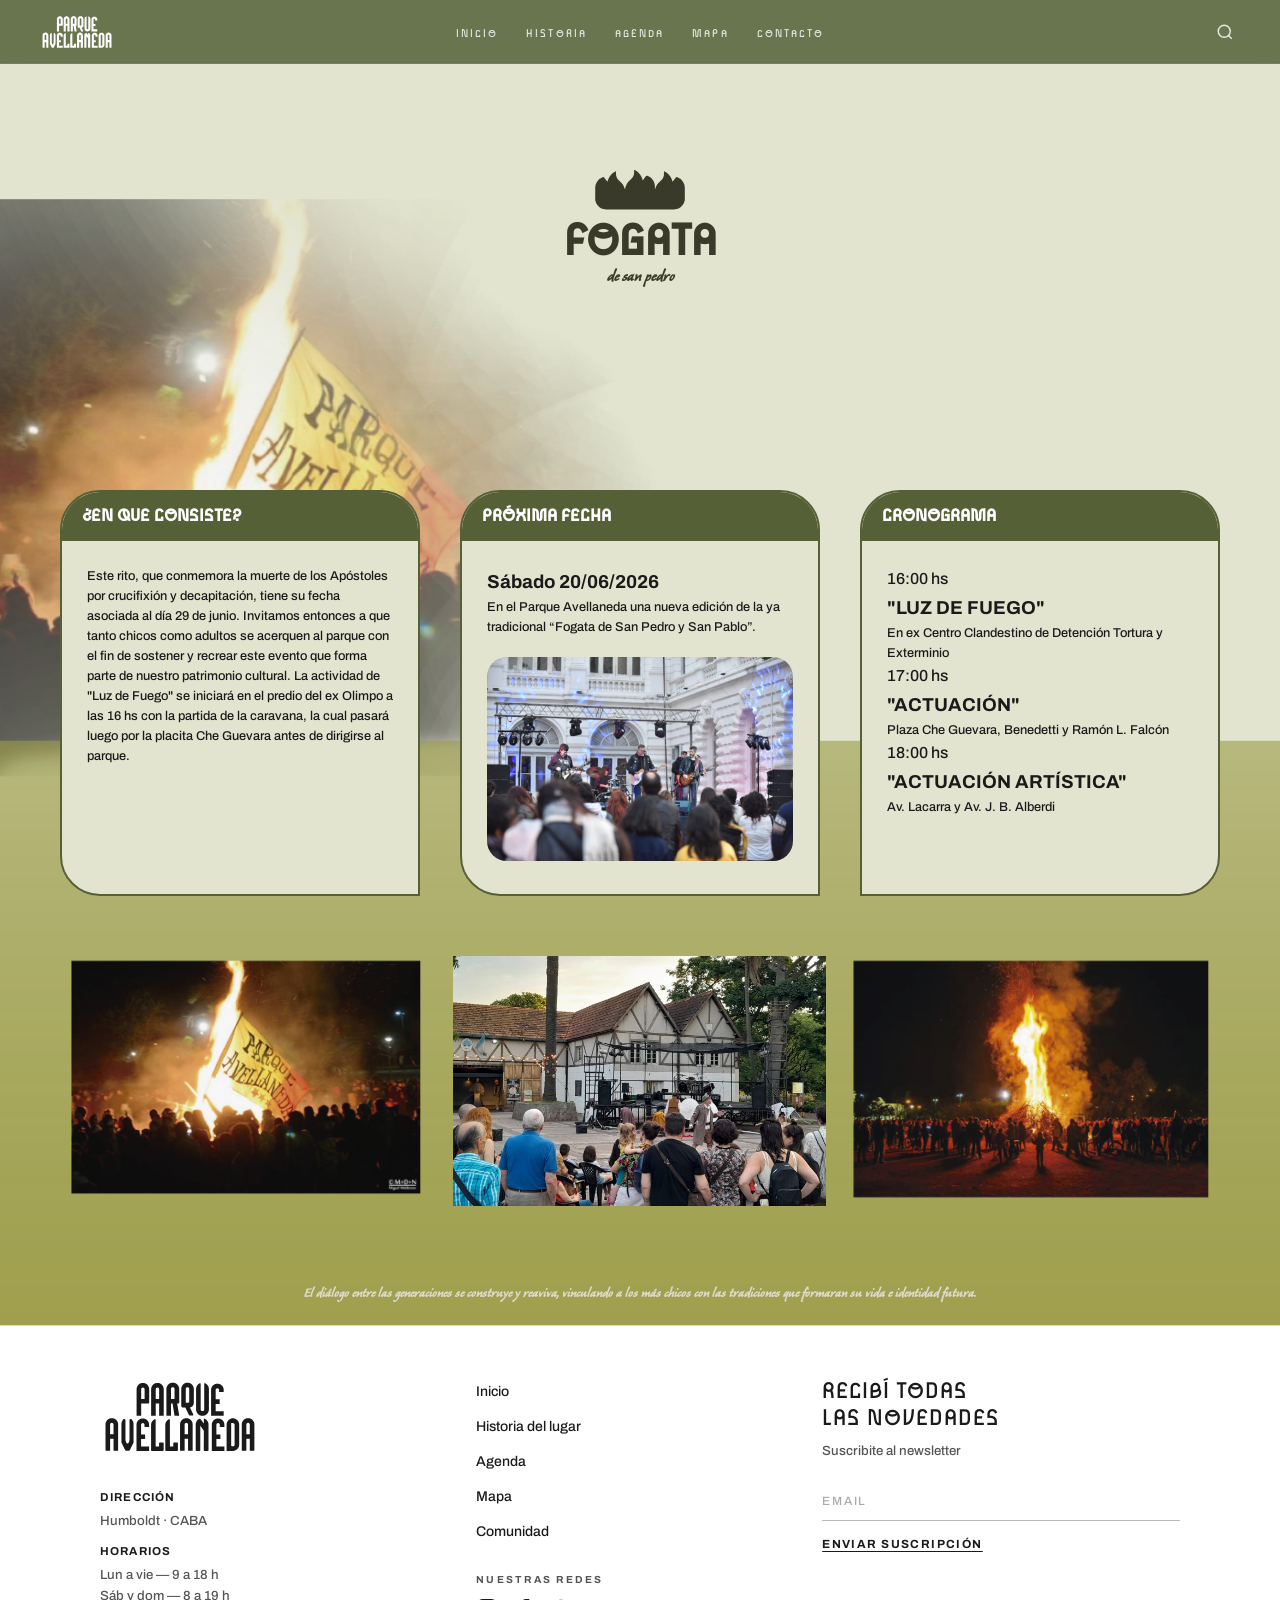
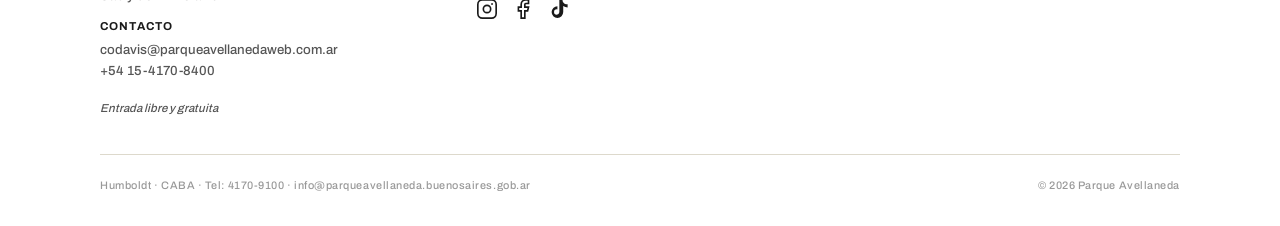
==== commit 6b586c9b: "fogon actualizacion css, y carrusel" ====
--- a/fogon.html
+++ b/fogon.html
@@ -101,8 +101,18 @@
 
 </section>
 
-
 <section class="contenedor-cuadros">
+     <article class="cuadro-fecha">
+        <div class="proxima-fecha">
+            <h2>¿EN QUE CONSISTE?</h2>
+        </div>
+        <div class="cuadro-informacion">
+            <p>Este rito, que conmemora la muerte de los Apóstoles por crucifixión y decapitación, tiene su fecha asociada al día 29 de junio. Invitamos entonces
+ a que tanto chicos como adultos se acerquen al parque con el fin de sostener y recrear este evento que forma parte de nuestro patrimonio cultural. La actividad de "Luz de Fuego" se iniciará en el predio del ex 
+Olimpo a las 16 hs con la partida de la caravana, la cual pasará luego por la placita Che Guevara antes de dirigirse al parque. </p>
+            
+        </div>
+    </article>
 
     <article class="cuadro-fecha">
         <div class="proxima-fecha">
@@ -138,15 +148,32 @@
 
 </section>
 
-
-
-
-
-
-
-
-
-        
+<section class="seccion-carrusel">
+    <div class="carrusel-contenedor">
+        <div class="carrusel-track">
+            <div class="carrusel-tarjeta">
+                <img src="img-originales/fogon.png" alt="Fogata escena 1">
+            </div>
+            <div class="carrusel-tarjeta">
+                <img src="img-originales/Espectaculo_Parque_Avellaneda.jpg" alt="Fogata escena 2">
+            </div>
+            <div class="carrusel-tarjeta">
+                <img src="img-originales/fogon_2.png" alt="Fogata escena 3">
+            </div>
+             <div class="carrusel-tarjeta">
+                <img src="img-originales/fogata_accion.jpg" alt="Fogata escena 4">
+            </div>
+             <div class="carrusel-tarjeta">
+                <img src="img-originales/mounstro_fogata.jpg" alt="Fogata escena 5">
+            </div>
+        </div>
+    </div>
+</section>
+
+<h4>El diálogo entre las generaciones se construye y reaviva, vinculando a los más chicos con las tradiciones que formaran su vida e identidad futura.</h4>
+
+
+
     </main>
 
     <footer class="site-footer">
--- a/estilos.css
+++ b/estilos.css
@@ -17,8 +17,8 @@
 }
 @font-face {
   font-family: 'Archivo';
-  src: url('[data-uri]') format('opentype');
-  font-weight: 500;
+src: url('fonts/Archivo-Medium.otf') format('truetype');
+font-weight: 500;
   font-style: normal;
 }
 @font-face {
@@ -303,12 +303,23 @@
   line-height: 1.7;
   color: #3a3a2a;
 }
+
+
 /* ═══════════════════════════════════════════════
    FOGATA.HTML
    ═══════════════════════════════════════════════ */
+  body {
+   
+    background-image: url("img/editadas/fondo.png"); 
+    background-position: center top;
+    background-repeat: no-repeat;
+    background-size: 100% auto;
+    background-color: #e2e4cf; 
+    margin: 0;
+}
+
 .fogata{
     display: block;
-    padding-top: 120px;
     min-height: 70vh;  
 }
 .texto_fogon{
@@ -340,65 +351,131 @@
     min-height: 50vh;         
 }
 
-
-
-
-
-
-
-.contenedor-cuadros{
+h4{
+  color: #ddd9cc;
+  font-family: 'Caliban', sans-serif;
+  text-align: center;
+  font-size: 1rem;
+  padding: 20px;
+}
+
+
+
+.contenedor-cuadros {
     display: flex;
     justify-content: center;
-    gap: 30px;             
+    gap: 40px;              
     max-width: 1200px;     
     margin: 40px auto;     
     padding: 0 20px;
 }
 
-
-.contenedor-cuadros{
+.cuadro-fecha, 
+.cuadro-cronograma {
     background-color: #e2e4cf; 
-    flex: 1;                
-    max-width: 500px;          
+    border: 2px solid #556037; 
+    flex: 1;                  
+    max-width: 450px;         
     overflow: hidden;         
-    border: 1px solid #2b7a4b; 
-}
-
-
+}
 
 .cuadro-fecha {
-    border-radius: 40px 40px 0px 40px; /* Esquina inferior derecha recta */
+    border-radius: 40px 40px 0px 40px; 
 }
 
 .cuadro-cronograma {
-    border-radius: 40px 40px 40px 0px; /* Esquina inferior izquierda recta */
-}
-
-/* 4. El encabezado verde oliva de los títulos */
-.proxima-fecha{
-    background-color: #556037; /* El verde oliva oscuro de tu Figma */
+    border-radius: 40px 40px 40px 0px; 
+}
+
+.proxima-fecha, 
+.cronograma {
+    background-color: #556037; 
     padding: 15px 20px;
 }
 
-.cronograma{
-    color: #ffffff;
+.proxima-fecha h2, 
+.cronograma h2 {
+    color: #ffffff;          
     margin: 0;
     font-size: 1.2rem;
-    letter-spacing: 1px; /* Para separar un poco las letras como tu tipografía */
-}
-
-/* 5. El espacio interno del contenido */
-.cuadro-informacion{
+    font-family: 'Gulax', sans-serif; 
+}
+
+.cuadro-informacion, 
+.tarjeta-body {
     padding: 25px;
 }
 
-/* 6. Para la imagen de la primera tarjeta */
-.img_gente{
+.img_gente {
     width: 100%;
     height: auto;
     margin-top: 20px;
-    border-radius: 0 0 0 20px; /* Si querés que la imagen acompañe la curva de la tarjeta */
-}
+    border-radius: 20px;      
+}
+
+p{
+  font-size: 0.8rem;
+}
+
+h3, span, p{
+  font-family: 'Archivo', sans-serif; 
+}
+/* ═══════════════════════════════════════════════
+   CARRUSEL
+   ═══════════════════════════════════════════════ */
+   
+.seccion-carrusel {
+    max-width: 1200px;
+    margin: 60px auto;
+    padding: 0 20px;
+    position: relative;
+}
+
+.carrusel-contenedor {
+    position: relative;
+    display: flex;
+    align-items: center;
+    overflow: hidden; 
+    border-radius: 10px;
+}
+
+
+.carrusel-track {
+    display: flex;
+    gap: 20px; 
+    width: 100%;
+    scroll-behavior: smooth;
+    overflow-x: auto;
+    scroll-snap-type: x mandatory;
+}
+
+.carrusel-track::-webkit-scrollbar {
+    display: none;
+}
+
+
+.carrusel-tarjeta {
+    min-width: calc(33.333% - 14px); 
+    flex-shrink: 0;
+    scroll-snap-align: start;
+}
+
+.carrusel-tarjeta img {
+    width: 100%;
+    height: 250px; 
+    object-fit: cover;
+    display: block;
+}
+
+
+
+@media (max-width: 768px) {
+    .carrusel-tarjeta {
+        min-width: 100%;
+    }
+}
+
+
 
 /* ═══════════════════════════════════════════════
    FOOTER
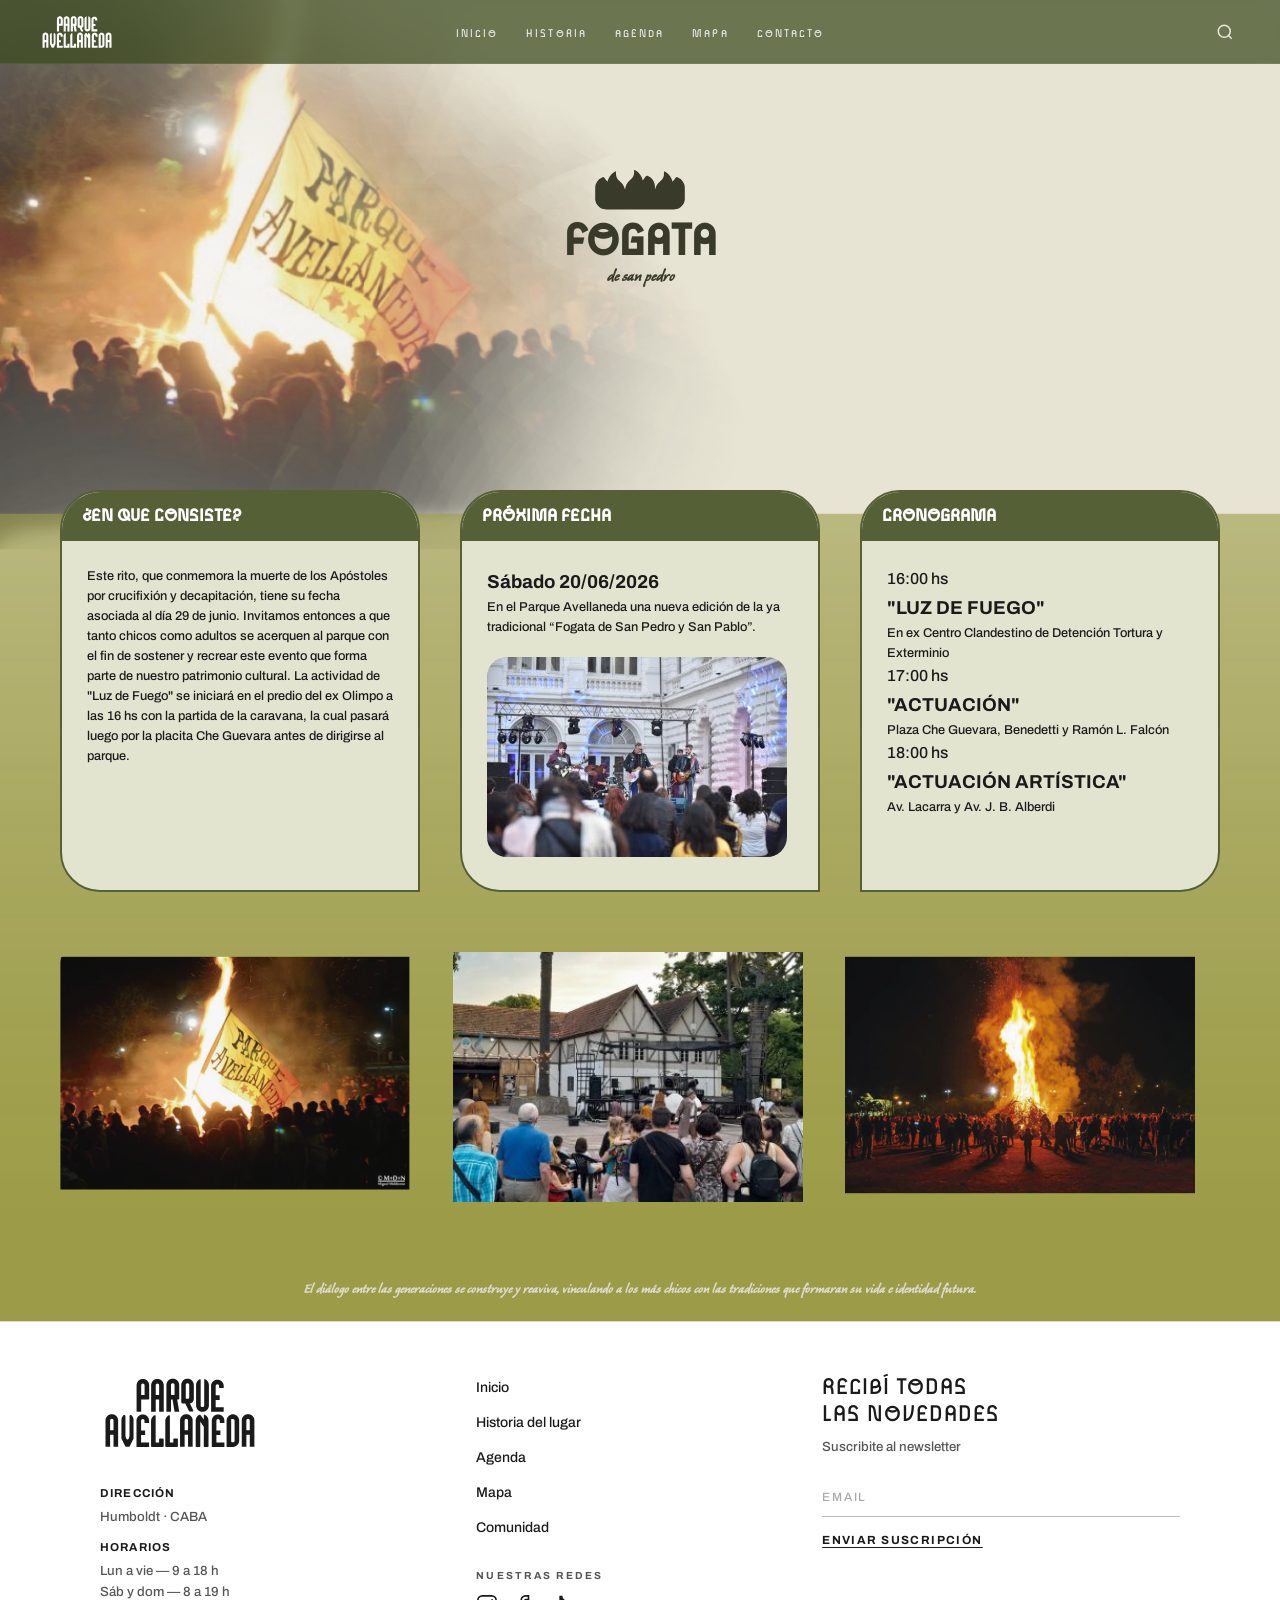
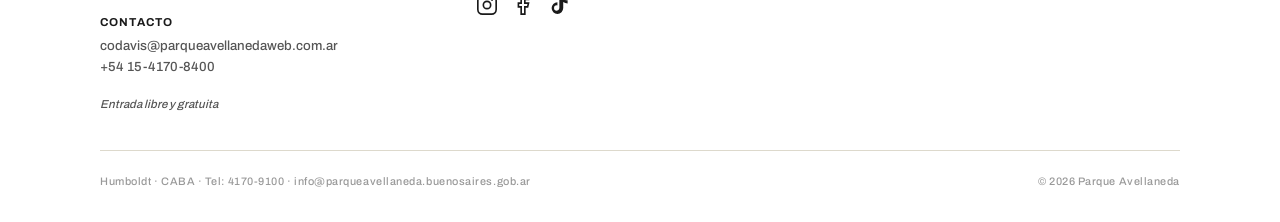
==== commit c74004c8: "ajustes responsive para el fogon y actualizacion de imagenes en tamaño" ====
--- a/fogon.html
+++ b/fogon.html
@@ -54,7 +54,7 @@
 
         <nav aria-label="Navegación principal">
             <ul class="header-nav" id="main-nav">
-                <li><a href="#">Inicio</a></li>
+                <li><a href="index.html">Inicio</a></li>
                 <li><a href="#">Historia</a></li>
                 <li><a href="#">Agenda</a></li>
                 <li><a href="#">Mapa</a></li>
@@ -121,7 +121,7 @@
         <div class="cuadro-informacion">
             <h3>Sábado 20/06/2026</h3>
             <p>En el Parque Avellaneda una nueva edición de la ya tradicional “Fogata de San Pedro y San Pablo”.</p>
-            <img src="img-originales/banda.jpg" alt="Gente en la fogata" class="img_gente">
+            <img src="img-originales/banda.jpg" alt="Gente en la fogata" class="img_gente" height="200px" width="300px">
         </div>
     </article>
 
@@ -152,19 +152,19 @@
     <div class="carrusel-contenedor">
         <div class="carrusel-track">
             <div class="carrusel-tarjeta">
-                <img src="img-originales/fogon.png" alt="Fogata escena 1">
+                <img src="img-originales/fogon.png" alt="Fogata escena 1" height="250px" width="350px">
             </div>
             <div class="carrusel-tarjeta">
-                <img src="img-originales/Espectaculo_Parque_Avellaneda.jpg" alt="Fogata escena 2">
+                <img src="img-originales/Espectaculo_Parque_Avellaneda.jpg" alt="Fogata escena 2"height="250px" width="350px">
             </div>
             <div class="carrusel-tarjeta">
-                <img src="img-originales/fogon_2.png" alt="Fogata escena 3">
+                <img src="img-originales/fogon_2.png" alt="Fogata escena 3"height="250px" width="350px">
             </div>
              <div class="carrusel-tarjeta">
-                <img src="img-originales/fogata_accion.jpg" alt="Fogata escena 4">
+                <img src="img-originales/fogata_accion.jpg" alt="Fogata escena 4"height="250px" width="350px">
             </div>
              <div class="carrusel-tarjeta">
-                <img src="img-originales/mounstro_fogata.jpg" alt="Fogata escena 5">
+                <img src="img-originales/mounstro_fogata.jpg" alt="Fogata escena 5"height="250px" width="350px">
             </div>
         </div>
     </div>
--- a/estilos.css
+++ b/estilos.css
@@ -5,22 +5,25 @@
 /* ── FUENTES ──────────────────────────────────── */
 @font-face {
   font-family: 'Gulax';
-    src: url('fonts/Gulax-Regular.otf') format('truetype');
-    font-weight: 400;
-   font-style: normal;
-}
+  src: url('[data-uri]') format('opentype');
+  font-weight: 400;
+  font-style: normal;
+}
+
 @font-face {
   font-family: 'Caliban';
   src: url('[data-uri]') format('opentype');
   font-weight: 400;
   font-style: normal;
 }
+
 @font-face {
   font-family: 'Archivo';
-src: url('fonts/Archivo-Medium.otf') format('truetype');
-font-weight: 500;
+  src: url('[data-uri]') format('opentype');
+  font-weight: 500;
   font-style: normal;
 }
+
 @font-face {
   font-family: 'Archivo';
   src: url('[data-uri]') format('opentype');
@@ -30,23 +33,33 @@
 
 /* ── TOKENS ───────────────────────────────────── */
 :root {
-  --verde-oscuro:   #3b4a1e;
-  --verde-medio:    #5a6e2c;
-  --verde-claro:    #7a9040;
-  --crema:          #e8e4d4;
-  --crema-oscura:   #d4cfbc;
-  --negro:          #1a1a1a;
-  --blanco:         #ffffff;
-  --gris:           #555555;
-
-  --font-display:   'Gulax', sans-serif;
-  --font-serif:     'Caliban', serif;
-  --font-body:      'Archivo', sans-serif;
+  --verde-oscuro: #3b4a1e;
+  --verde-medio: #5a6e2c;
+  --verde-claro: #7a9040;
+  --crema: #e8e4d4;
+  --crema-oscura: #d4cfbc;
+  --negro: #1a1a1a;
+  --blanco: #ffffff;
+  --gris: #555555;
+
+  --font-display: 'Gulax', sans-serif;
+  --font-serif: 'Caliban', serif;
+  --font-body: 'Archivo', sans-serif;
 }
 
 /* ── RESET ────────────────────────────────────── */
-*, *::before, *::after { box-sizing: border-box; margin: 0; padding: 0; }
-html { scroll-behavior: smooth; }
+*,
+*::before,
+*::after {
+  box-sizing: border-box;
+  margin: 0;
+  padding: 0;
+}
+
+html {
+  scroll-behavior: smooth;
+}
+
 body {
   font-family: var(--font-body);
   font-weight: 500;
@@ -60,7 +73,9 @@
    ═══════════════════════════════════════════════ */
 .site-header {
   position: fixed;
-  top: 0; left: 0; right: 0;
+  top: 0;
+  left: 0;
+  right: 0;
   z-index: 200;
   display: flex;
   align-items: center;
@@ -70,13 +85,14 @@
   background: rgba(59, 74, 30, 0.72);
   backdrop-filter: blur(10px);
   -webkit-backdrop-filter: blur(10px);
-  border-bottom: 1px solid rgba(255,255,255,0.08);
+  border-bottom: 1px solid rgba(255, 255, 255, 0.08);
 }
 
 .site-header nav {
   position: absolute;
   left: 50%;
   transform: translateX(-50%);
+  z-index: 1;
 }
 
 /* Logo en header: blanco */
@@ -85,10 +101,12 @@
   align-items: center;
   text-decoration: none;
 }
+
 .header-logo svg {
   height: 36px;
   width: auto;
 }
+
 .header-logo svg path {
   fill: var(--blanco);
 }
@@ -100,17 +118,21 @@
   gap: 28px;
   list-style: none;
 }
+
 .header-nav a {
   font-family: var(--font-display);
   font-weight: 400;
   font-size: 0.72rem;
   letter-spacing: 0.18em;
   text-transform: uppercase;
-  color: rgba(255,255,255,0.82);
+  color: rgba(255, 255, 255, 0.82);
   text-decoration: none;
   transition: color 0.2s;
 }
-.header-nav a:hover { color: var(--blanco); }
+
+.header-nav a:hover {
+  color: var(--blanco);
+}
 
 /* Hamburger */
 .hamburger {
@@ -122,6 +144,7 @@
   border: none;
   padding: 6px;
 }
+
 .hamburger span {
   display: block;
   width: 22px;
@@ -143,24 +166,83 @@
   overflow: hidden;
 }
 
+/* ── INTRO: logo grande centrado, resto oculto ──
+   Estado inicial (arriba del todo). A medida que
+   se hace scroll dentro de los primeros 60vh,
+   estos elementos van apareciendo / acomodándose
+   hasta llegar al layout normal del hero.        */
+.hero-eyebrow,
+.hero-tagline,
+.hero-bottom {
+  opacity: 0;
+  transform: translateY(24px);
+  animation: revelar-elemento linear both;
+  animation-timeline: scroll(root);
+  animation-range: 0 60vh;
+}
+
+.hero-logo {
+  animation: escalar-logo linear both;
+  animation-timeline: scroll(root);
+  animation-range: 0 60vh;
+}
+
+@keyframes revelar-elemento {
+  from {
+    opacity: 0;
+    transform: translateY(24px);
+  }
+
+  to {
+    opacity: 1;
+    transform: translateY(0);
+  }
+}
+
+@keyframes escalar-logo {
+  from {
+    transform: scale(1.18);
+    margin-bottom: 16px;
+  }
+
+  to {
+    transform: scale(1);
+    margin-bottom: 16px;
+  }
+}
+
+/* Si el navegador no soporta animation-timeline,
+   mostramos todo normalmente (sin animación)     */
+@supports not (animation-timeline: scroll()) {
+
+  .hero-eyebrow,
+  .hero-tagline,
+  .hero-bottom {
+    opacity: 1;
+    transform: none;
+  }
+
+  .hero-logo {
+    transform: none;
+  }
+}
+
 .hero-bg {
   position: absolute;
   inset: 0;
   background:
-    url('img/parque_avellaneda_1200_4.jpg')
-    center/cover no-repeat;
+    url('img/videoprueba.gif') center/cover no-repeat;
   filter: brightness(0.5) saturate(0.75);
   z-index: 0;
 }
+
 .hero-bg::after {
   content: '';
   position: absolute;
   inset: 0;
-  background: linear-gradient(
-    160deg,
-    rgba(59,74,30,0.30) 0%,
-    rgba(59,74,30,0.65) 100%
-  );
+  background: linear-gradient(160deg,
+      rgba(59, 74, 30, 0.30) 0%,
+      rgba(59, 74, 30, 0.65) 100%);
 }
 
 /* Contenido central */
@@ -182,19 +264,20 @@
   font-weight: 500;
   letter-spacing: 0.32em;
   text-transform: uppercase;
-  color: rgba(255,255,255,0.80);
+  color: rgba(255, 255, 255, 0.80);
   display: flex;
   align-items: center;
   gap: 16px;
   margin-bottom: 24px;
 }
+
 .hero-eyebrow::before,
 .hero-eyebrow::after {
   content: '';
   display: block;
   width: 40px;
   height: 1px;
-  background: rgba(255,255,255,0.50);
+  background: rgba(255, 255, 255, 0.50);
 }
 
 /* Logo grande en hero — crema */
@@ -203,10 +286,12 @@
   width: min(680px, 86vw);
   margin-bottom: 16px;
 }
+
 .hero-logo svg {
   width: 100%;
   height: auto;
 }
+
 .hero-logo svg path {
   fill: var(--crema);
 }
@@ -216,7 +301,7 @@
   font-family: var(--font-serif);
   font-size: clamp(1.15rem, 2.5vw, 1.55rem);
   font-style: italic;
-  color: rgba(232,228,212,0.88);
+  color: rgba(232, 228, 212, 0.88);
   letter-spacing: 0.04em;
   margin-bottom: 56px;
   text-align: center;
@@ -250,10 +335,23 @@
   transition: width 0.3s ease, filter 0.2s;
   cursor: pointer;
 }
-.card-item:nth-child(1) { background: var(--verde-oscuro); }
-.card-item:nth-child(2) { background: var(--verde-medio); }
-.card-item:nth-child(3) { background: var(--verde-claro); }
-.card-item:hover { width: 326px; filter: brightness(1.12); }
+
+.card-item:nth-child(1) {
+  background: var(--verde-oscuro);
+}
+
+.card-item:nth-child(2) {
+  background: var(--verde-medio);
+}
+
+.card-item:nth-child(3) {
+  background: var(--verde-claro);
+}
+
+.card-item:hover {
+  width: 326px;
+  filter: brightness(1.12);
+}
 
 .card-icon {
   flex-shrink: 0;
@@ -263,13 +361,15 @@
   align-items: center;
   justify-content: center;
 }
+
 .card-icon svg {
   width: 42px;
   height: auto;
   display: block;
 }
+
 .card-icon svg path {
-  fill: rgba(255,255,255,0.88);
+  fill: rgba(255, 255, 255, 0.88);
 }
 
 .card-label {
@@ -278,17 +378,18 @@
   font-size: 0.78rem;
   letter-spacing: 0.20em;
   text-transform: uppercase;
-  color: rgba(255,255,255,0.95);
+  color: rgba(255, 255, 255, 0.95);
 }
 
 /* Panel quiénes somos */
 .hero-quienes {
-  background: rgba(232,228,212,0.93);
+  background: rgba(232, 228, 212, 0.93);
   padding: 26px 28px;
   flex: 1;
   min-width: 0;
   text-align: left;
 }
+
 .hero-quienes h3 {
   font-family: var(--font-display);
   font-weight: 400;
@@ -298,6 +399,7 @@
   color: var(--negro);
   margin-bottom: 12px;
 }
+
 .hero-quienes p {
   font-size: 0.82rem;
   line-height: 1.7;
@@ -308,50 +410,53 @@
 /* ═══════════════════════════════════════════════
    FOGATA.HTML
    ═══════════════════════════════════════════════ */
-  body {
-   
-    background-image: url("img/editadas/fondo.png"); 
-    background-position: center top;
-    background-repeat: no-repeat;
-    background-size: 100% auto;
-    background-color: #e2e4cf; 
-    margin: 0;
-}
-
-.fogata{
-    display: block;
-    min-height: 70vh;  
-}
-.texto_fogon{
+body {
+
+  background-image: url("img/editadas/fondo.png");
+  background-size: cover;
+  background-position: center;
+  background-repeat: no-repeat;
+  background-attachment: scroll;
+  min-height: 100vh;
+  margin: 0;
+}
+
+.fogata {
+  display: block;
+  min-height: 70vh;
+}
+
+.texto_fogon {
   color: #3a3a2a;
-font-family: 'Gulax', sans-serif;
-font-size: 3rem;
-text-align: center;
-}
-
-.bajada{
-   color: #3a3a2a;
-font-family: 'Caliban', sans-serif;
-text-align: center;
-}
-
-.logo-fogon{
+  font-family: 'Gulax', sans-serif;
+  font-size: 3rem;
+  text-align: center;
+}
+
+.bajada {
+  color: #3a3a2a;
+  font-family: 'Caliban', sans-serif;
+  text-align: center;
+}
+
+.logo-fogon {
   fill: #3a3a2a;
-    width: 100px;
-    height: auto; 
-    display: block; 
-}
+  width: 100px;
+  height: auto;
+  display: block;
+}
+
 .seccion-fogata {
-    display: flex;          
-    flex-direction: column;  
-    align-items: center;     
-    justify-content: center;  
-    text-align: center;          
-    padding: 60px 0;        
-    min-height: 50vh;         
-}
-
-h4{
+  display: flex;
+  flex-direction: column;
+  align-items: center;
+  justify-content: center;
+  text-align: center;
+  padding: 60px 0;
+  min-height: 50vh;
+}
+
+h4 {
   color: #ddd9cc;
   font-family: 'Caliban', sans-serif;
   text-align: center;
@@ -362,118 +467,111 @@
 
 
 .contenedor-cuadros {
-    display: flex;
-    justify-content: center;
-    gap: 40px;              
-    max-width: 1200px;     
-    margin: 40px auto;     
-    padding: 0 20px;
-}
-
-.cuadro-fecha, 
+  display: flex;
+  justify-content: center;
+  gap: 40px;
+  max-width: 1200px;
+  margin: 40px auto;
+  padding: 0 20px;
+}
+
+.cuadro-fecha,
 .cuadro-cronograma {
-    background-color: #e2e4cf; 
-    border: 2px solid #556037; 
-    flex: 1;                  
-    max-width: 450px;         
-    overflow: hidden;         
+  background-color: #e2e4cf;
+  border: 2px solid #556037;
+  flex: 1;
+  max-width: 450px;
+  overflow: hidden;
 }
 
 .cuadro-fecha {
-    border-radius: 40px 40px 0px 40px; 
+  border-radius: 40px 40px 0px 40px;
 }
 
 .cuadro-cronograma {
-    border-radius: 40px 40px 40px 0px; 
-}
-
-.proxima-fecha, 
+  border-radius: 40px 40px 40px 0px;
+}
+
+.proxima-fecha,
 .cronograma {
-    background-color: #556037; 
-    padding: 15px 20px;
-}
-
-.proxima-fecha h2, 
+  background-color: #556037;
+  padding: 15px 20px;
+}
+
+.proxima-fecha h2,
 .cronograma h2 {
-    color: #ffffff;          
-    margin: 0;
-    font-size: 1.2rem;
-    font-family: 'Gulax', sans-serif; 
-}
-
-.cuadro-informacion, 
+  color: #ffffff;
+  margin: 0;
+  font-size: 1.2rem;
+  font-family: 'Gulax', sans-serif;
+}
+
+.cuadro-informacion,
 .tarjeta-body {
-    padding: 25px;
+  padding: 25px;
 }
 
 .img_gente {
-    width: 100%;
-    height: auto;
-    margin-top: 20px;
-    border-radius: 20px;      
-}
-
-p{
+
+  margin-top: 20px;
+  border-radius: 20px;
+}
+
+p {
   font-size: 0.8rem;
 }
 
-h3, span, p{
-  font-family: 'Archivo', sans-serif; 
-}
+h3,
+span,
+p {
+  font-family: 'Archivo', sans-serif;
+}
+
 /* ═══════════════════════════════════════════════
    CARRUSEL
    ═══════════════════════════════════════════════ */
-   
+
 .seccion-carrusel {
-    max-width: 1200px;
-    margin: 60px auto;
-    padding: 0 20px;
-    position: relative;
+  max-width: 1200px;
+  margin: 60px auto;
+  padding: 0 20px;
+  position: relative;
 }
 
 .carrusel-contenedor {
-    position: relative;
-    display: flex;
-    align-items: center;
-    overflow: hidden; 
-    border-radius: 10px;
+  position: relative;
+  display: flex;
+  align-items: center;
+  overflow: hidden;
+  border-radius: 10px;
 }
 
 
 .carrusel-track {
-    display: flex;
-    gap: 20px; 
-    width: 100%;
-    scroll-behavior: smooth;
-    overflow-x: auto;
-    scroll-snap-type: x mandatory;
+  display: flex;
+  gap: 20px;
+  width: 100%;
+  scroll-behavior: smooth;
+  overflow-x: auto;
+  scroll-snap-type: x mandatory;
 }
 
 .carrusel-track::-webkit-scrollbar {
-    display: none;
+  display: none;
 }
 
 
 .carrusel-tarjeta {
-    min-width: calc(33.333% - 14px); 
-    flex-shrink: 0;
-    scroll-snap-align: start;
+  min-width: calc(33.333% - 14px);
+  flex-shrink: 0;
+  scroll-snap-align: start;
 }
 
 .carrusel-tarjeta img {
-    width: 100%;
-    height: 250px; 
-    object-fit: cover;
-    display: block;
-}
-
-
-
-@media (max-width: 768px) {
-    .carrusel-tarjeta {
-        min-width: 100%;
-    }
-}
+  object-fit: cover;
+  display: block;
+}
+
 
 
 
@@ -506,10 +604,12 @@
   margin-bottom: 24px;
   text-decoration: none;
 }
+
 .footer-logo svg {
   width: 100%;
   height: auto;
 }
+
 .footer-logo svg path {
   fill: var(--negro);
 }
@@ -520,6 +620,7 @@
   flex-direction: column;
   gap: 12px;
 }
+
 .footer-info-block dt {
   font-family: var(--font-body);
   font-weight: 700;
@@ -529,11 +630,13 @@
   color: var(--negro);
   margin-bottom: 3px;
 }
+
 .footer-info-block dd {
   font-size: 0.83rem;
   line-height: 1.55;
   color: var(--gris);
 }
+
 .footer-badge {
   margin-top: 6px;
   font-size: 0.72rem;
@@ -551,6 +654,7 @@
   flex-direction: column;
   gap: 9px;
 }
+
 .footer-nav a {
   font-size: 0.88rem;
   font-weight: 500;
@@ -558,7 +662,10 @@
   text-decoration: none;
   transition: color 0.2s;
 }
-.footer-nav a:hover { color: var(--verde-medio); }
+
+.footer-nav a:hover {
+  color: var(--verde-medio);
+}
 
 .footer-redes-label {
   font-family: var(--font-body);
@@ -569,18 +676,24 @@
   color: var(--gris);
   margin-bottom: 10px;
 }
+
 .footer-redes {
   display: flex;
   gap: 14px;
   align-items: center;
 }
+
 .footer-redes a {
   color: var(--negro);
   display: flex;
   align-items: center;
   transition: color 0.2s;
 }
-.footer-redes a:hover { color: var(--verde-medio); }
+
+.footer-redes a:hover {
+  color: var(--verde-medio);
+}
+
 .footer-redes svg {
   width: 22px;
   height: 22px;
@@ -597,11 +710,13 @@
   color: var(--negro);
   margin-bottom: 7px;
 }
+
 .footer-newsletter p {
   font-size: 0.83rem;
   color: var(--gris);
   margin-bottom: 22px;
 }
+
 .newsletter-field {
   width: 100%;
   border: none;
@@ -616,8 +731,15 @@
   outline: none;
   transition: border-color 0.2s;
 }
-.newsletter-field::placeholder { color: #aaa; }
-.newsletter-field:focus { border-bottom-color: var(--negro); }
+
+.newsletter-field::placeholder {
+  color: #aaa;
+}
+
+.newsletter-field:focus {
+  border-bottom-color: var(--negro);
+}
+
 .newsletter-btn {
   display: inline-block;
   margin-top: 14px;
@@ -635,7 +757,10 @@
   padding: 0;
   transition: color 0.2s;
 }
-.newsletter-btn:hover { color: var(--verde-medio); }
+
+.newsletter-btn:hover {
+  color: var(--verde-medio);
+}
 
 /* Footer bottom */
 .footer-bottom {
@@ -653,43 +778,92 @@
    RESPONSIVE
    ═══════════════════════════════════════════════ */
 @media (max-width: 860px) {
-  .site-header { padding: 0 20px; }
-  .header-nav { display: none; }
-  .hamburger { display: flex; }
+  .site-header {
+    padding: 0 20px;
+  }
+
+  .header-nav {
+    display: none;
+  }
+
+  .hamburger {
+    display: flex;
+  }
 
   /* Nav mobile */
   .header-nav.open {
     display: flex;
     flex-direction: column;
     position: fixed;
-    top: 64px; left: 0; right: 0;
-    background: rgba(59,74,30,0.97);
+    top: 64px;
+    left: 0;
+    right: 0;
+    background: rgba(59, 74, 30, 0.97);
     padding: 24px 28px;
     gap: 18px;
     z-index: 199;
   }
 
-  .hero-body { padding: 100px 20px 48px; }
-  .hero-logo { width: min(380px, 92vw); }
+  .hero-body {
+    padding: 100px 20px 48px;
+  }
+
+  .hero-logo {
+    width: min(380px, 92vw);
+  }
 
   .hero-bottom {
     flex-direction: column;
     align-items: stretch;
     gap: 0;
   }
-  .card-item { width: 100% !important; }
-  .hero-quienes { margin-top: 5px; }
-
-  .site-footer { padding: 40px 20px 24px; }
-  .footer-inner { grid-template-columns: 1fr; gap: 32px; }
-  .footer-bottom { flex-dire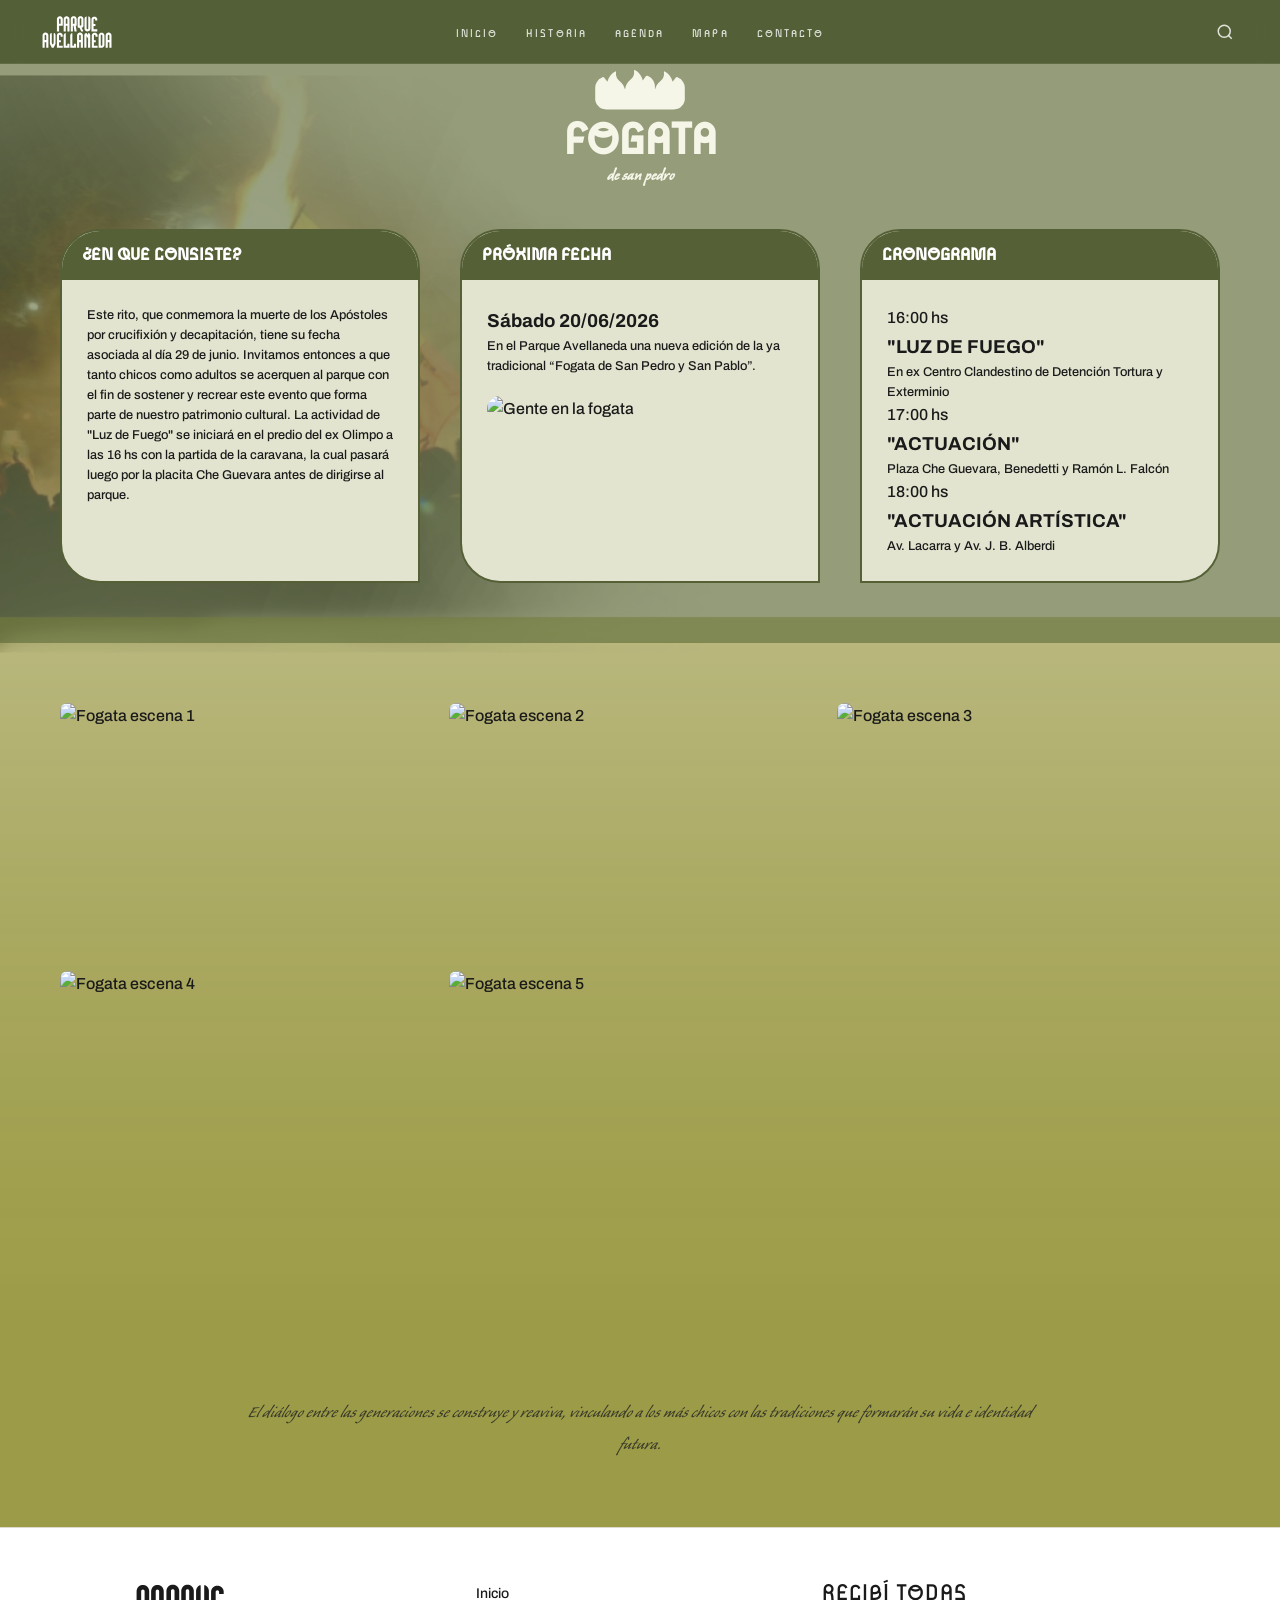
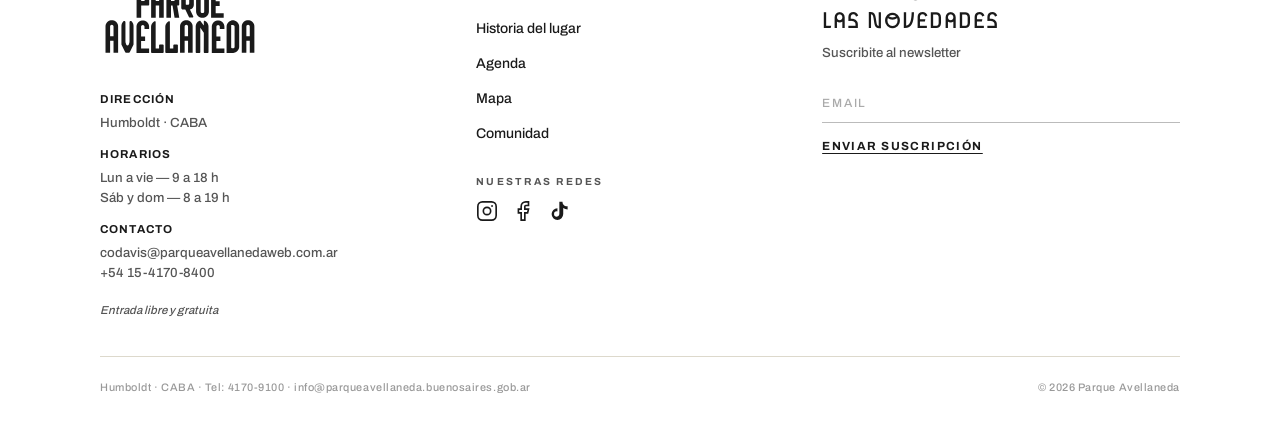
==== commit 166aa923: "Add files via upload" ====
--- a/fogon.html
+++ b/fogon.html
@@ -1,295 +1,285 @@
-<!DOCTYPE html>
-<html lang="es">
-
-<head>
-    <meta charset="UTF-8" />
-    <meta name="viewport" content="width=device-width, initial-scale=1.0" />
-    <title>Parque Avellaneda</title>
-    <link rel="icon" href="img/parque_avellaneda_favicon.png">
-    <link rel="preload" href="fonts/Gulax-Regular.otf" as="font" type="font/otf" crossorigin>
-    <link rel="stylesheet" href="estilos.css" />
-</head>
-
-
-<body>
-    <header class="site-header">
-
-        <a href="index.html" class="header-logo" aria-label="Inicio — Parque Avellaneda">
-            <svg aria-hidden="true" id="Capa_1" data-name="Capa 1" xmlns="http://www.w3.org/2000/svg"
-                viewBox="0 0 821.26 398.99">
-                <path
-                    d="M706.24,217.85c-.8-.9-1.65-1.75-2.54-2.54-3.16-2.84-6.79-4.99-10.78-6.4-6.9-2.45-14.67-2.45-21.56,0-3.99,1.41-7.61,3.56-10.78,6.4-.9.8-1.75,1.66-2.54,2.54-2.83,3.16-4.99,6.79-6.4,10.78-1.22,3.45-1.84,7.08-1.84,10.78v135.18h33.85v-.04c3.18-.14,6.3-.75,9.28-1.81,3.98-1.4,7.61-3.56,10.79-6.4.89-.79,1.74-1.65,2.54-2.54,2.84-3.17,4.99-6.8,6.39-10.78,1.22-3.45,1.84-7.08,1.84-10.78v-102.83c0-3.7-.62-7.33-1.84-10.78-1.41-3.99-3.56-7.61-6.39-10.78ZM690.91,239.41v102.83c0,4.84-3.94,8.78-8.78,8.78h-4.4c-2.42,0-4.38-1.96-4.38-4.38v-114.66c0-.74.61-1.35,1.35-1.35h7.43c4.84,0,8.78,3.94,8.78,8.78Z" />
-                <path
-                    d="M784.2,216.86c-.81-.91-1.66-1.76-2.54-2.54-3.17-2.84-6.8-4.99-10.78-6.4-6.9-2.45-14.67-2.45-21.56,0-3.99,1.41-7.62,3.56-10.78,6.39-.89.79-1.75,1.65-2.54,2.54-2.84,3.16-4.99,6.79-6.4,10.78-1.22,3.45-1.85,7.08-1.85,10.79v135.17h23.57v-61.7h17.56v61.7h23.57v-135.17c0-3.7-.62-7.33-1.84-10.79-1.41-3.99-3.56-7.62-6.4-10.78ZM768.87,238.21v50.13h-17.57v-50.14c.12-4.72,4.06-8.56,8.78-8.56s8.66,3.84,8.78,8.57Z" />
-                <path
-                    d="M467.29,216.86c-.81-.91-1.66-1.76-2.54-2.54-3.17-2.84-6.8-4.99-10.78-6.4-6.91-2.45-14.67-2.45-21.57,0-3.99,1.41-7.62,3.56-10.78,6.39-.89.79-1.75,1.65-2.54,2.54-2.84,3.17-4.99,6.79-6.4,10.78-1.22,3.45-1.84,7.08-1.84,10.79v135.17h23.56v-61.7h17.57v61.7h23.56v-135.17c0-3.7-.62-7.33-1.84-10.79-1.41-3.99-3.56-7.62-6.4-10.78ZM451.96,238.21v50.13h-17.57v-50.14c.12-4.72,4.06-8.56,8.78-8.56s8.66,3.84,8.78,8.57Z" />
-                <path
-                    d="M84.69,216.86c-.81-.91-1.67-1.77-2.54-2.54-3.17-2.84-6.8-4.99-10.78-6.4-6.9-2.45-14.67-2.45-21.56,0-3.99,1.41-7.62,3.56-10.78,6.4-.9.8-1.75,1.65-2.54,2.54-2.84,3.16-4.99,6.79-6.4,10.78-1.22,3.45-1.85,7.08-1.85,10.79v135.17h23.57v-61.7h17.56v61.7h23.57v-135.17c0-3.7-.62-7.33-1.84-10.79-1.41-3.99-3.56-7.62-6.4-10.78ZM69.36,238.21v50.13h-17.57v-50.14c.12-4.72,4.06-8.56,8.78-8.56s8.66,3.84,8.78,8.57Z" />
-                <path
-                    d="M318.9,36.47c-.81-.91-1.66-1.76-2.54-2.54-3.17-2.84-6.8-4.99-10.78-6.4-6.91-2.45-14.67-2.45-21.56,0-3.99,1.41-7.62,3.56-10.78,6.4-.9.8-1.75,1.65-2.54,2.54-2.84,3.16-4.99,6.79-6.4,10.78-1.22,3.45-1.85,7.08-1.85,10.79v135.17h23.57v-61.69h17.56v61.69h23.57V58.04c0-3.7-.62-7.33-1.84-10.79-1.41-3.99-3.56-7.62-6.4-10.78ZM303.58,57.82v50.13h-17.57v-50.14c.12-4.72,4.06-8.56,8.78-8.56s8.66,3.84,8.78,8.57Z" />
-                <path
-                    d="M638.51,238.96c0-.16,0-.32-.02-.39v-.11c0-.13-.01-.26-.02-.35,0-.15-.02-.29-.03-.44,0-.09-.01-.19-.02-.28v-.1c-.02-.13-.03-.26-.04-.34-.01-.14-.02-.28-.04-.37-.02-.24-.05-.48-.08-.71-.03-.24-.06-.48-.1-.71-.04-.24-.08-.48-.12-.71-.03-.2-.07-.39-.11-.58,0-.06-.02-.11-.02-.13l-.11-.51c-.02-.1-.04-.21-.06-.25-.04-.19-.08-.38-.12-.54l-.16-.66c-.12-.44-.24-.87-.37-1.29l-.42-1.28c-.07-.21-.15-.42-.23-.63l-.05-.13c-.1-.25-.19-.5-.29-.74-.08-.2-.17-.4-.25-.6l-.08-.19c-.06-.15-.13-.31-.18-.41-.05-.11-.1-.22-.15-.33l-.03-.07s0-.01,0-.02h0s0,0,0,0c-.04-.09-.08-.18-.14-.3l-.17-.34c-.08-.16-.16-.33-.22-.43-.09-.18-.19-.37-.28-.53-.1-.19-.21-.38-.32-.58-.09-.16-.19-.32-.31-.52l-.26-.43c-.06-.1-.12-.2-.15-.24l-.86-1.29-1.37-1.81c-.09-.11-.17-.22-.25-.31l-.26-.31c-.17-.2-.34-.39-.51-.58l-.62-.67c-.09-.1-.19-.2-.24-.25-.1-.11-.21-.22-.39-.39-.12-.13-.25-.25-.35-.34-.09-.09-.19-.19-.24-.23-.04-.04-.08-.07-.11-.11l-.05-.05c-.11-.11-.23-.21-.35-.32l-.8-.7c-.2-.17-.39-.33-.58-.49-.17-.14-.33-.27-.5-.4h0c-.1-.08-.2-.16-.25-.19-.16-.13-.33-.25-.48-.36-.21-.16-.43-.31-.62-.45-.15-.11-.31-.21-.46-.32l-.31-.38h-.27s-.08-.05-.13-.08l-.12-.08c-.09-.06-.18-.12-.24-.15-.1-.07-.21-.13-.32-.2-.19-.11-.37-.22-.55-.32-.23-.13-.46-.26-.68-.38-.19-.1-.38-.2-.54-.28-.09-.05-.18-.1-.24-.12-.17-.09-.34-.17-.49-.25l-.71-.33c-.08-.04-.17-.08-.21-.1-.13-.06-.26-.12-.38-.16-.16-.07-.32-.14-.46-.2l-.2-.08c-.2-.08-.41-.16-.6-.24-.05-.02-.1-.04-.15-.06l-.13-.05c-.12-.04-.24-.09-.36-.13l-.72-.25c-.25-.08-.5-.17-.74-.24-.22-.07-.44-.13-.65-.19-.19-.05-.37-.1-.51-.14l-.21-.06c-.11-.03-.23-.06-.28-.07-.19-.05-.38-.09-.56-.14-.22-.05-.44-.1-.76-.16l-.07-.02c-.2-.04-.41-.08-.67-.13l-.67-.11c-.09-.02-.19-.03-.27-.04-.25-.04-.51-.08-.74-.1-.24-.03-.48-.06-.8-.09h-.12c-.18-.03-.35-.04-.48-.05-.13-.02-.27-.03-.45-.04l-.38-.02h0c-.13-.01-.25-.02-.38-.02h-.03c-.15,0-.31-.02-.46-.02h-.31c-.49-.02-.94-.02-1.47-.01h-.35c-.13.01-.25.02-.31.02h-.19c-.1,0-.19.02-.28.02l-.44.03c-.14,0-.27.02-.34.03-.19.01-.37.03-.56.05h-.11c-.52.06-1.03.13-1.51.2l-.21.03c-.21.03-.41.07-.56.09-.07,0-.15.02-.22.04-.19.03-.38.07-.63.12l-.08.02c-.08.01-.15.03-.23.05-.18.04-.36.08-.45.1l-.98.24c-.44.12-.87.24-1.28.37l-1.29.43c-.5.18-1,.37-1.49.57-.21.08-.42.17-.63.27-.08.03-.15.06-.17.07-.17.07-.33.14-.45.2l-.25.12.64,1.35-.75-1.3c-.12.05-.23.11-.34.17h-.01c-.12.06-.24.12-.34.17-.15.08-.3.15-.4.21l-.15.08s-.08.04-.11.06h-.02c-.14.09-.28.16-.38.22-.11.06-.23.12-.29.16-.16.09-.31.18-.44.25l-.22.13c-.18.1-.35.21-.52.32-.06.04-.12.07-.21.13-.02.01-.04.03-.07.04h-.27s-.3.37-.3.37l-.54.37c-.17.12-.35.24-.44.32l-.23.16c-.06.05-.13.09-.19.14h-.42s-.26.53-.26.53c-.06.05-.12.09-.17.14l-.88.73c-.12.11-.24.21-.36.32l-.39.35c-.1.09-.21.19-.27.25l-.12.11c-.1.09-.19.18-.26.25-.13.12-.25.25-.42.42-.07.07-.15.15-.19.19l-.71.75c-.1.11-.2.22-.28.31-.1.1-.19.21-.27.3l-.5.58c-.09.11-.18.21-.25.31-.15.19-.3.37-.5.63l-.38.51c-.06.08-.12.16-.15.2-.12.16-.23.32-.39.54l-.78,1.18c-.06.09-.13.19-.2.31l-.23.38c-.11.18-.22.37-.33.57-.12.21-.23.42-.35.63-.09.16-.17.31-.25.47l-.26.51c-.03.06-.06.11-.06.12-.06.12-.12.25-.18.37l-.12.25c-.09.2-.19.41-.27.6-.03.06-.06.12-.07.16-.09.21-.18.43-.25.6l-.06.14c-.07.16-.13.33-.2.49l-.03.08c-.04.09-.08.19-.11.28-.07.17-.13.34-.19.51l-.53,1.63c-.08.27-.16.53-.24.86-.04.13-.07.27-.1.37-.03.12-.06.24-.09.37l-.11.48c-.04.18-.08.36-.12.54-.02.07-.03.15-.03.17-.04.18-.07.35-.11.58-.01.07-.03.14-.03.14h0c-.04.19-.07.38-.1.6-.01.08-.03.17-.03.22-.08.52-.15,1.04-.2,1.55-.02.21-.04.42-.06.63v.11c-.02.09-.02.17-.03.26-.01.15-.02.3-.03.4-.01.13-.02.27-.02.42,0,.16-.02.32-.02.51,0,.15-.01.3,0,.4,0,.2,0,.4,0,.6v135.17h64.7v-23.56h-41.13v-38.13h20.57v-23.56h-20.57v-50.14c.12-4.72,4.06-8.56,8.78-8.56s8.66,3.84,8.78,8.57v12s23.57,0,23.57,0v-11.78c0-.2,0-.4,0-.55,0-.15,0-.3,0-.47ZM600.63,209.63h0s0,0,0,0Z" />
-                <path
-                    d="M634.91,170.09h-41.13v-37.24h20.57v-23.12h-20.57v-49.02c.12-4.6,4.06-8.34,8.78-8.34s8.66,3.74,8.78,8.35v11.77s23.57,0,23.57,0v-11.56c0-.19,0-.39,0-.54,0-.14,0-.29,0-.46,0-.16,0-.32-.02-.38v-.11c0-.13-.01-.26-.02-.34,0-.15-.02-.3-.03-.44,0-.09-.01-.18-.02-.27v-.1c-.02-.13-.03-.25-.04-.34,0-.13-.02-.26-.04-.37-.02-.23-.05-.46-.08-.69-.03-.23-.06-.47-.1-.69-.03-.22-.07-.45-.12-.7-.03-.19-.07-.38-.11-.57,0-.06-.02-.12-.03-.17l-.09-.45c-.02-.1-.04-.21-.06-.25-.04-.18-.08-.36-.13-.54l-.16-.63c-.11-.43-.24-.85-.37-1.26l-.21-.64c-.07-.21-.14-.41-.21-.62-.08-.22-.16-.43-.24-.65l-.04-.09c-.1-.25-.2-.5-.29-.72-.09-.21-.18-.41-.27-.62l-.07-.15c-.06-.15-.13-.3-.18-.4-.06-.14-.13-.27-.2-.41-.05-.1-.09-.19-.12-.24l-.06-.13c-.05-.1-.1-.2-.13-.25-.08-.16-.17-.33-.23-.43-.09-.18-.19-.36-.28-.52-.1-.19-.21-.37-.32-.56-.11-.18-.22-.37-.32-.53l-.07-.12c-.06-.1-.12-.19-.19-.3-.06-.09-.12-.19-.14-.21l-1.19-1.72-.08-.11s-.06-.08-.09-.12l-.92-1.16c-.08-.09-.15-.18-.21-.25l-.26-.3c-.17-.19-.34-.39-.51-.57l-.62-.66c-.09-.1-.18-.19-.23-.23-.11-.12-.23-.24-.39-.39-.12-.12-.25-.24-.35-.33-.1-.09-.19-.18-.23-.22l-.22-.2c-.1-.09-.2-.18-.31-.28l-.86-.74c-.17-.14-.35-.29-.52-.43-.16-.12-.32-.25-.48-.37l-.03-.02c-.09-.08-.19-.15-.25-.19-.16-.12-.33-.25-.48-.35-.21-.15-.42-.3-.62-.44-.15-.11-.31-.21-.47-.31l-.47-.37h-.1s-.07-.04-.1-.06l-.13-.08c-.1-.06-.2-.12-.26-.16-.11-.07-.22-.13-.31-.19-.19-.11-.38-.22-.56-.32-.23-.13-.47-.26-.68-.37-.19-.1-.38-.2-.54-.28l-.24-.12c-.16-.09-.33-.17-.51-.25l-.73-.33c-.07-.03-.14-.06-.19-.08-.13-.06-.26-.11-.36-.15-.16-.07-.33-.14-.53-.22l-.13-.05c-.2-.08-.41-.16-.59-.23-.08-.03-.13-.05-.12-.04l-.16-.06c-.13-.05-.26-.09-.38-.14l-.1-.04h0s-.59-.2-.59-.2c-.25-.08-.5-.16-.74-.23-.2-.06-.39-.12-.65-.19l-.67-.18c-.13-.04-.26-.07-.33-.08-.19-.05-.38-.09-.55-.13-.23-.05-.46-.1-.68-.15-.03,0-.06-.01-.09-.02h-.07c-.2-.06-.41-.09-.58-.12l-.24-.04c-.16-.03-.31-.05-.46-.07-.1-.02-.21-.04-.33-.05-.25-.04-.51-.07-.74-.1-.27-.04-.54-.06-.8-.09h-.09c-.19-.03-.37-.04-.51-.05-.13-.01-.26-.02-.48-.04l-.34-.02h0c-.13-.01-.25-.02-.38-.02h-.03c-.15,0-.31-.02-.46-.02-.04,0-.09,0-.15,0h-.16c-.48-.02-.94-.02-1.47,0h-.32c-.14.01-.27.02-.34.02h-.19c-.1,0-.19.02-.28.02l-.44.03c-.13,0-.26.02-.34.03-.19.01-.37.03-.56.05h-.09c-.52.06-1.04.13-1.64.21l.24,1.48-.34-1.46-.78.13c-.19.03-.39.07-.62.12l-.1.02c-.08.01-.15.03-.23.05-.18.03-.37.07-.55.12l-.88.21c-.44.11-.87.23-1.3.36l-1.28.41c-.5.17-1,.36-1.49.56-.21.08-.42.17-.63.26-.08.03-.15.06-.17.07-.16.07-.32.14-.39.17l-.29.13.62,1.36-.75-1.31c-.12.06-.24.11-.35.16-.12.05-.24.12-.33.16-.15.08-.31.15-.4.2l-.17.08s-.08.04-.11.06h-.02c-.14.08-.28.16-.36.2-.12.06-.24.12-.31.17-.15.08-.31.17-.43.24-.08.05-.17.09-.23.13-.17.1-.35.2-.49.29-.06.04-.13.08-.22.14-.03.02-.05.03-.08.05h-.28l-.3.37-.53.36c-.17.11-.33.23-.49.34-.04.03-.1.07-.18.13-.06.05-.13.09-.19.14h-.36s-.29.48-.29.48c-.07.06-.14.11-.21.16l-.36.28c-.12.1-.24.2-.33.27l-.17.14c-.15.12-.29.24-.43.36l-.36.32c-.1.09-.2.18-.27.25l-.11.1c-.1.09-.2.18-.26.25-.12.12-.25.24-.37.35l-.07.07c-.07.07-.14.13-.16.16l-.71.74c-.1.1-.2.21-.29.31-.09.1-.18.2-.26.29l-.5.57c-.09.11-.18.21-.26.31-.15.18-.3.36-.46.57l-.57.75c-.12.15-.23.31-.39.53l-.78,1.15c-.07.09-.13.19-.2.31l-.24.38c-.11.18-.22.36-.33.55-.12.2-.24.41-.35.62-.09.16-.17.31-.25.47l-.25.49c-.03.06-.06.12-.06.12-.09.18-.18.36-.24.49l-.05.11c-.09.2-.19.39-.28.6h0c-.03.08-.06.14-.07.16-.1.21-.19.42-.26.6l-.05.13c-.07.17-.14.35-.21.52-.04.1-.08.21-.12.31h0c-.07.18-.13.34-.19.51l-.44,1.3c-.04.11-.07.22-.09.3-.08.26-.16.52-.24.84l-.3,1.2c-.04.18-.08.36-.11.49-.02.08-.04.17-.04.21-.04.17-.07.34-.11.58-.01.07-.03.14-.03.14-.04.21-.07.41-.09.55-.02.09-.03.18-.04.24-.08.51-.14,1.02-.2,1.52-.02.21-.04.41-.06.61v.11c-.02.09-.02.17-.03.26-.01.15-.02.29-.03.39,0,.13-.02.26-.02.4,0,.16-.01.31-.02.49,0,.14-.01.29,0,.4,0,.19,0,.39,0,.58v132.27h64.7v-23.12ZM630.8,48.77h0s0,0,0,0h0ZM596.33,31.38h0s0,0,0,0ZM582.96,37.64s0,0,0,0h0s0,0,0,0Z" />
-                <path
-                    d="M251.96,238.96c0-.16-.01-.32-.02-.39v-.11c0-.13-.01-.27-.02-.33,0-.15-.02-.3-.03-.43,0-.1-.01-.2-.02-.3v-.1c-.02-.13-.03-.26-.04-.33,0-.14-.02-.28-.04-.39-.02-.2-.04-.41-.07-.61v-.1c-.04-.24-.07-.48-.11-.7-.04-.24-.08-.49-.12-.73-.03-.19-.07-.38-.11-.57,0-.06-.02-.11-.02-.13l-.11-.51c-.02-.1-.04-.21-.06-.26-.04-.18-.08-.36-.12-.54l-.16-.65c-.12-.44-.24-.87-.37-1.3l-.2-.63c-.07-.2-.13-.4-.22-.64-.09-.25-.18-.5-.28-.76-.1-.25-.19-.5-.29-.74-.09-.21-.18-.42-.27-.64l-.06-.14c-.06-.15-.13-.31-.19-.42-.05-.13-.11-.26-.17-.38l-.05-.1c-.04-.08-.08-.17-.14-.3-.05-.1-.1-.21-.14-.29-.08-.16-.16-.33-.22-.43-.09-.18-.19-.37-.28-.52-.1-.2-.21-.39-.32-.58-.11-.19-.22-.37-.34-.58v-.02c-.08-.12-.15-.24-.23-.35v-.02c-.06-.09-.12-.18-.15-.23l-2.23-3.11c-.09-.11-.17-.22-.26-.32l-.25-.3c-.17-.2-.34-.39-.5-.57-.1-.11-.2-.22-.29-.32l-.33-.36c-.09-.1-.19-.2-.25-.25-.12-.13-.25-.26-.39-.39-.12-.12-.24-.24-.35-.34-.09-.09-.19-.19-.24-.23-.04-.04-.08-.08-.12-.11l-.04-.04c-.11-.11-.23-.21-.35-.32l-.84-.74c-.18-.16-.37-.31-.54-.45-.16-.13-.33-.26-.5-.39l-.02-.02c-.09-.08-.19-.15-.24-.19-.16-.12-.33-.25-.48-.36-.21-.16-.43-.31-.62-.45-.15-.11-.3-.21-.45-.31l-.42-.39h-.17s-.09-.06-.13-.09l-.05-.03s0,0-.01,0l-.04-.02c-.1-.06-.2-.12-.27-.17-.1-.07-.21-.13-.31-.19-.18-.11-.37-.22-.55-.33-.23-.13-.46-.26-.68-.38-.19-.1-.38-.2-.55-.29l-.24-.12c-.17-.09-.34-.17-.5-.25l-.73-.34c-.08-.04-.15-.07-.18-.08-.13-.06-.26-.12-.38-.16-.16-.07-.32-.14-.51-.22l-.14-.06c-.2-.08-.41-.16-.6-.24-.05-.02-.1-.04-.15-.06l-.13-.05c-.12-.05-.25-.09-.37-.14l-.74-.26c-.24-.08-.48-.16-.71-.23-.22-.07-.44-.13-.65-.19-.19-.05-.37-.1-.51-.14l-.21-.05c-.12-.03-.23-.06-.28-.07-.19-.05-.38-.09-.56-.14-.22-.05-.45-.1-.77-.17h-.06c-.2-.06-.41-.1-.68-.14l-.66-.11c-.09-.02-.19-.03-.27-.04-.25-.04-.51-.08-.74-.1-.23-.03-.47-.06-.8-.09h-.12c-.18-.03-.35-.04-.48-.05-.13-.02-.27-.03-.45-.04l-.38-.02h0c-.13-.01-.25-.02-.38-.02h-.03c-.15,0-.31-.02-.46-.02h-.31c-.48-.02-.94-.02-1.48-.01h-.35c-.13.01-.25.02-.31.02h-.19c-.1,0-.19.02-.28.02l-.43.03c-.14,0-.28.02-.34.03-.19.01-.37.03-.56.05h-.11c-.52.06-1.03.13-1.52.2l-.21.03c-.21.03-.41.07-.56.09-.07,0-.14.02-.22.04-.19.03-.39.07-.63.12l-.08.02c-.08.01-.15.03-.23.05-.18.03-.36.07-.45.1l-.98.24c-.44.12-.87.24-1.28.37l-1.29.43c-.5.18-1.01.37-1.49.57-.21.09-.43.17-.64.27-.07.03-.14.06-.2.09-.15.06-.29.13-.39.17l-.37.17c-.12.05-.23.11-.34.17h0c-.12.06-.25.12-.38.19-.14.07-.28.14-.36.19l-.13.07s-.09.05-.14.07h-.03c-.14.09-.28.17-.37.22-.12.06-.24.13-.29.16-.14.08-.28.16-.45.26l-.21.13c-.18.1-.35.21-.53.32-.06.03-.11.07-.14.08l-.09.06s-.02.01-.04.02h-.18l-.33.33s0,0,0,0l-.61.41c-.17.12-.34.24-.5.36l-.17.12c-.06.05-.13.09-.19.14h-.43s-.26.53-.26.53l-1.05.87c-.11.1-.23.19-.34.29l-.3.2-.06.13-.04.04c-.1.08-.19.17-.31.29l1.03,1.09h0l-1.12-1.01c-.09.09-.19.18-.25.24-.1.1-.21.2-.31.3l-.12.12c-.08.08-.16.16-.2.21-.05.05-.1.1-.09.1l-.6.63c-.1.11-.2.22-.28.31-.1.1-.19.21-.27.3l-.49.58c-.09.11-.18.22-.26.32-.15.18-.3.37-.46.58l-.57.76c-.13.18-.26.36-.39.54l-.79,1.19c-.06.09-.12.18-.16.26l-.05.08c-.06.09-.11.18-.17.28l-.37.63c-.1.18-.2.36-.3.54l-.05.1c-.08.15-.17.31-.25.47l-.26.51c-.03.06-.06.11-.06.11-.06.13-.13.26-.18.37l-.12.25c-.09.2-.19.4-.27.59l-.08.18c-.09.21-.18.42-.23.56l-.07.17c-.07.16-.13.33-.2.49l-.03.08c-.04.09-.08.19-.11.28v.03c-.07.16-.13.32-.18.47l-.26.76c-.05.15-.1.31-.16.5l-.12.4c-.08.27-.16.53-.24.85-.04.13-.07.25-.1.38-.03.11-.06.23-.09.35l-.04.18c-.03.12-.06.25-.07.32-.04.18-.08.37-.11.49-.02.07-.03.15-.04.21-.04.18-.07.35-.1.54-.02.08-.03.16-.04.2-.04.21-.07.42-.09.57-.01.07-.03.14-.04.25-.08.52-.14,1.04-.2,1.56-.02.21-.04.41-.06.62v.12c-.02.09-.02.19-.03.26-.01.15-.02.3-.02.39-.01.13-.02.27-.02.42,0,.16-.02.32-.02.52,0,.14,0,.29,0,.38,0,.2,0,.4,0,.6v135.17h64.7v-23.56h-41.13v-38.13h20.56v-23.56h-20.56v-50.14c.12-4.72,4.06-8.56,8.78-8.56s8.66,3.84,8.78,8.57v12s23.57,0,23.57,0v-11.78c0-.2,0-.4,0-.55,0-.14,0-.29,0-.47ZM233.02,212.19h0s0,0,0,0ZM214.09,209.63h0s0,0,0,0ZM213.38,209.77h0s0,0,0,0ZM203.21,213.86s0,0,0,0h0s0,0,0,0ZM198.41,217.59h0ZM197.77,218.22s0,0,0,0h0s0,0,0,0ZM189.13,235.3h0s0,0,0,0h0Z" />
-                <path
-                    d="M322.57,330.8h-15.12c-2.33,0-4.22,1.88-4.22,4.2v14.99c0,.66-.55,1.2-1.22,1.2h-15.12c-.67,0-1.22-.54-1.22-1.2v-134.19c0-1.47-.75-2.81-2.02-3.58-1.29-.78-2.85-.83-4.19-.14-2.37,1.23-4.58,2.75-6.57,4.52-.89.79-1.75,1.64-2.55,2.53-2.84,3.14-4.99,6.74-6.4,10.7-1.22,3.43-1.84,7.03-1.84,10.7v129.86c0,2.32,1.9,4.2,4.22,4.2h56.25c2.33,0,4.22-1.88,4.22-4.2v-35.39c0-2.32-1.9-4.2-4.22-4.2Z" />
-                <path
-                    d="M244.21,36.47c-.79-.89-1.64-1.74-2.54-2.54-3.17-2.84-6.8-4.99-10.78-6.4-6.9-2.45-14.67-2.45-21.56,0-3.99,1.41-7.61,3.56-10.78,6.39-.88.78-1.74,1.64-2.54,2.54-2.84,3.16-4.99,6.79-6.4,10.78-1.22,3.46-1.84,7.08-1.84,10.79v135.17h23.57v-61.69h35.92c2.87,0,5.21-2.34,5.21-5.21V58.04c0-3.7-.62-7.33-1.85-10.78-1.41-3.99-3.56-7.62-6.39-10.78ZM228.89,58.04v49.91h-17.56v-49.7s0-.22,0-.22v-.23c.12-4.72,4.06-8.56,8.78-8.56s8.78,3.94,8.78,8.78Z" />
-                <path
-                    d="M557.01,238.78c-.06-3.64-.71-7.21-1.94-10.6-1.49-4.16-3.76-7.93-6.76-11.2-.84-.92-1.72-1.78-2.6-2.55-2.28-1.99-4.81-3.66-7.53-4.95-1.15-.54-2.48-.46-3.56.22-1.07.68-1.71,1.83-1.71,3.09v19.27c0,.43-.29.59-.47.65-.17.06-.5.1-.76-.24l-16.05-21.6c-1.1-1.48-3.04-1.98-4.71-1.22-2.94,1.33-6.87,3.3-8.93,5.14-.81.73-1.56,1.47-2.22,2.2-3.02,3.27-5.29,7.04-6.76,11.21-.74,2.1-1.26,4.31-1.56,6.55-.17,1.39-.26,2.79-.26,4.16v132.42c0,2.02,1.65,3.66,3.68,3.66h16.26c2.03,0,3.68-1.64,3.68-3.66v-124.97c0-.43.3-.59.47-.64.18-.05.51-.09.75.26l16.81,24.38c.07.1.11.21.11.33.23,7.93,0,85.22-.04,100.63,0,.97.37,1.89,1.06,2.58.7.7,1.62,1.08,2.62,1.08h16.74c2.03,0,3.68-1.64,3.68-3.66v-131.99c0-.07,0-.15,0-.22v-.07s0-.27,0-.27Z" />
-                <path
-                    d="M559.02,56.4c-.05-3.71-.7-7.35-1.94-10.81-1.49-4.21-3.76-8.02-6.76-11.33-.85-.93-1.72-1.8-2.6-2.58-2.32-2.06-4.9-3.77-7.68-5.08-1.12-.53-2.41-.45-3.45.21-1.04.66-1.67,1.79-1.67,3.03v131.39c0,4.72-3.96,8.65-8.84,8.75h-.21c-4.99,0-9.05-3.92-9.05-8.75V30.06c0-1.24-.63-2.38-1.69-3.04-1.05-.66-2.35-.72-3.47-.18-2.78,1.36-5.36,3.11-7.66,5.2-.8.73-1.55,1.48-2.22,2.22-3.02,3.31-5.29,7.13-6.75,11.33-.09.25-.17.51-.27.82l-.24.8c-.15.51-.28,1.02-.41,1.54-.12.52-.24,1.04-.34,1.58-.06.34-.12.69-.18,1.03-.05.29-.09.58-.13.89-.04.3-.07.61-.09.85-.02.18-.04.37-.05.5-.02.15-.03.31-.04.47-.01.14-.02.28-.02.39-.01.23-.03.46-.04.71-.02.42-.03.84-.03,1.28v104.73c0,3.71.61,7.35,1.81,10.82,1.46,4.21,3.72,8.03,6.72,11.34.72.79,1.48,1.55,2.26,2.27,3.17,2.88,6.81,5.08,10.8,6.54,3.62,1.33,7.42,2.01,11.32,2.01s7.34-.61,10.8-1.82c3.97-1.38,7.6-3.49,10.8-6.28.97-.84,1.91-1.76,2.78-2.73,3-3.31,5.26-7.12,6.71-11.33,1.21-3.47,1.82-7.11,1.82-10.82V56.87c0-.07,0-.13,0-.19v-.29ZM557.52,56.65h.36s0,0,0,0h-.37Z" />
-                <path
-                    d="M406.64,56.59c-.06-3.68-.71-7.28-1.93-10.7-1.49-4.2-3.77-8-6.76-11.3-.84-.93-1.72-1.8-2.6-2.57-3.19-2.82-6.82-4.96-10.8-6.35-2.63-.92-5.38-1.5-8.2-1.72-.87-.07-1.67-.1-2.44-.1-3.93-.03-7.81.65-11.48,2-4,1.46-7.63,3.66-10.8,6.53-.81.73-1.55,1.48-2.22,2.22-3.02,3.31-5.29,7.11-6.76,11.31-.74,2.12-1.26,4.34-1.56,6.62-.17,1.4-.26,2.81-.26,4.19v137.43h23.61v-62.82h7.99l10.11,61.3v1.52h24.1v-1.5l-9.01-52.79-1.58-8.53h6.17c2.44,0,4.42-1.98,4.42-4.42V57.14c0-.08,0-.15,0-.23v-.07s0-.27,0-.27ZM382.54,56.45v50.77h-18.1v-50.77c0-3.97,2.54-7.44,6.32-8.63.88-.28,1.8-.42,2.73-.42h.22c.85.02,1.69.16,2.51.42,3.78,1.19,6.32,4.66,6.32,8.63Z" />
-                <path
-                    d="M170.36,225.36c-.05-.15-.11-.32-.17-.48v-.02c-1.42-3.89-3.56-7.43-6.28-10.43-.67-.76-1.38-1.47-2.12-2.15-.03-.03-.06-.05-.09-.08-3.95-3.59-10.21-.61-10.21,4.79v97.27c0,4-.72,7.96-2.13,11.69l-2.33,6.18c-1.06,2.82-3.52,4.25-6,4.32-2.49-.07-4.94-1.5-6-4.32l-2.33-6.18c-1.41-3.73-2.13-7.69-2.13-11.69v-97.27c0-5.4-6.26-8.38-10.21-4.79-.03.03-.06.05-.09.08-.74.68-1.45,1.4-2.12,2.15-2.72,3-4.86,6.54-6.28,10.43v.02c-.06.16-.12.33-.17.48-.7,2.04-1.2,4.18-1.49,6.39-.16,1.33-.25,2.68-.25,4.05h0v94.44c0,.65.15,1.3.44,1.88l19.03,39.02c.7,1.44,2.14,2.34,3.71,2.34h15.79c1.57,0,3.01-.9,3.71-2.34l19.03-39.02c.29-.58.44-1.22.44-1.88v-94.43h0c0-1.38-.09-2.73-.25-4.06-.29-2.2-.79-4.35-1.49-6.39Z" />
-                <path
-                    d="M395.63,330.8h-15.12c-2.33,0-4.22,1.88-4.22,4.2v14.99c0,.66-.55,1.2-1.22,1.2h-15.12c-.67,0-1.22-.54-1.22-1.2v-134.19c0-1.47-.75-2.81-2.02-3.58-1.29-.78-2.85-.83-4.19-.14-2.37,1.23-4.58,2.75-6.57,4.52-.89.79-1.75,1.64-2.55,2.53-2.83,3.14-4.99,6.73-6.4,10.7-1.22,3.43-1.84,7.03-1.84,10.7v129.86c0,2.32,1.9,4.2,4.22,4.2h56.25c2.33,0,4.22-1.88,4.22-4.2v-35.39c0-2.32-1.89-4.2-4.22-4.2Z" />
-                <path
-                    d="M479.72,45.75c-1.46-4.18-3.69-7.96-6.62-11.23-.8-.91-1.66-1.77-2.55-2.55-3.12-2.81-6.69-4.94-10.58-6.32-2.58-.93-5.29-1.5-8.05-1.72-4.67-.35-9.3.28-13.65,1.89-3.92,1.46-7.48,3.65-10.58,6.49-.73.67-1.44,1.39-2.17,2.2-2.95,3.28-5.17,7.05-6.59,11.19-.06.13-.1.26-.11.32-.35,1.03-.64,2.08-.88,3.14l-.05.25c-.04.18-.08.37-.11.51-.11.53-.21,1.07-.29,1.6-.25,1.63-.37,3.3-.37,4.98v86.96c0,4.5,3.62,8.16,8.06,8.16h12.67l18.61,38.32c.92,1.9,2.87,3.12,4.96,3.12h12.83c1.61,0,3.08-.82,3.94-2.19.87-1.39.97-3.11.25-4.59l-16.88-34.78c11.26-1.19,20.07-10.87,20.07-22.59V56.72c0-.1,0-.2,0-.3-.05-3.65-.69-7.24-1.9-10.67ZM457.97,56.25v64.5c0,3.8-3.04,6.89-6.77,6.89h-7.25c-2.01,0-3.65-1.67-3.65-3.73V56.25c0-3.94,2.48-7.38,6.17-8.57.85-.27,1.75-.41,2.66-.41h.22c.82.02,1.64.16,2.44.41,3.69,1.19,6.17,4.63,6.17,8.57Z" />
-            </svg>
-        </a>
-
-        <nav aria-label="Navegación principal">
-            <ul class="header-nav" id="main-nav">
-                <li><a href="index.html">Inicio</a></li>
-                <li><a href="#">Historia</a></li>
-                <li><a href="#">Agenda</a></li>
-                <li><a href="#">Mapa</a></li>
-                <li><a href="form.html">Contacto</a></li>
-            </ul>
-        </nav>
-
-        <div class="header-search" id="header-search">
-            <input class="header-search-input" type="search" placeholder="Buscar..." aria-label="Buscar" />
-            <button class="header-search-close" onclick="toggleSearch()" aria-label="Cerrar búsqueda">
-                <svg viewBox="0 0 24 24" fill="none" stroke="currentColor" stroke-width="2">
-                    <line x1="18" y1="6" x2="6" y2="18" />
-                    <line x1="6" y1="6" x2="18" y2="18" />
-                </svg>
-            </button>
-        </div>
-
-        <button class="header-search-btn" onclick="toggleSearch()" aria-label="Buscar">
-            <svg viewBox="0 0 24 24" fill="none" stroke="currentColor" stroke-width="2">
-                <circle cx="11" cy="11" r="8" />
-                <line x1="21" y1="21" x2="16.65" y2="16.65" />
-            </svg>
-        </button>
-
-        <button class="hamburger" aria-label="Abrir menú" aria-expanded="false" onclick="toggleNav(this)">
-            <span></span>
-            <span></span>
-            <span></span>
-        </button>
-
-    </header>
-
-    <main class="fogata">
-
-        <section class="seccion-fogata">
-    <svg class="logo-fogon" data-name="Capa 1" xmlns="http://www.w3.org/2000/svg" viewBox="0 0 346.51 202.51">
-  <path d="M328.16,91.99c-.07-.51-.15-1.03-.24-1.53v-.05h0c-.39-2.35-.99-4.66-1.77-6.88-1.89-5.37-4.82-10.23-8.72-14.46-.85-.94-1.82-1.9-2.86-2.83-2.66-2.37-7.73-4.92-11.53-6.62-2.15-.98-4.66-.33-6.07,1.57l-10.73,14.45c-.87-3.67-2.13-7.21-3.71-10.77-4.97-11.22-12.97-19.98-24.15-25.21l-1.57-.66c-1.52-.64.54,8.36-.81,14.49-1.72,7.83-6.13,14.8-12.6,19.78-9.13,7.03-15.24,16.74-17.41,27.44h-1.02v-8.11c0-1.76-.11-3.56-.34-5.36-.07-.51-.15-1.03-.24-1.53v-.05h0c-.39-2.35-.99-4.66-1.77-6.88-1.89-5.37-4.82-10.23-8.72-14.46-.85-.94-1.82-1.9-2.86-2.83-2.66-2.37-7.73-4.92-11.53-6.62-2.15-.98-4.66-.33-6.07,1.57l-10.73,14.45c-.87-3.67-2.13-7.21-3.71-10.77-4.97-11.22-12.97-19.98-24.15-25.21l-1.57-.66c-1.52-.64.54,8.36-.81,14.49-1.72,7.83-6.13,14.8-12.6,19.78-10.47,8.06-16.97,19.64-18.11,32.2h-1.2c-2.17-10.7-8.28-20.41-17.41-27.44-6.47-4.98-10.88-11.95-12.6-19.78-1.35-6.12.71-15.13-.81-14.49l-1.57.66c-11.18,5.24-19.18,13.99-24.15,25.21-1.58,3.56-2.84,7.1-3.71,10.77l-10.73-14.45c-1.42-1.9-3.92-2.55-6.07-1.57-3.79,1.71-8.87,4.25-11.53,6.62-1.03.93-2.01,1.89-2.86,2.83-3.9,4.23-6.83,9.09-8.72,14.46-.78,2.22-1.38,4.53-1.77,6.88h0v.05c-.09.51-.17,1.02-.24,1.53-.22,1.8-.34,3.6-.34,5.36v42.95h.76c.32,2.92,1.09,5.78,2.27,8.55,1.88,4.4,4.76,8.39,8.53,11.83,1.04.96,2.15,1.86,3.29,2.69,4.04,2.96,8.63,5.21,13.65,6.67,3.34.97,6.83,1.58,10.39,1.81.46.03.92.04,1.39.06h0s.04,0,.04,0c1.21.04,2.42.04,3.62,0h222.6c1.2.04,2.41.04,3.62,0h.04c.46-.02.92-.03,1.39-.06,3.56-.23,7.05-.83,10.39-1.81,5.02-1.46,9.62-3.71,13.65-6.67,1.13-.83,2.24-1.73,3.29-2.69,3.77-3.44,6.65-7.43,8.53-11.83,1.19-2.77,1.95-5.64,2.27-8.55h.76v-42.95c0-1.76-.11-3.56-.34-5.36Z"/>
-</svg>
-
-    <div class="titulo-fogata">
-        <h2 class="texto_fogon">FOGATA</h2>
-            <h3 class="bajada">de san pedro</h3>
-    </div>
-
-</section>
-
-<section class="contenedor-cuadros">
-     <article class="cuadro-fecha">
-        <div class="proxima-fecha">
-            <h2>¿EN QUE CONSISTE?</h2>
-        </div>
-        <div class="cuadro-informacion">
-            <p>Este rito, que conmemora la muerte de los Apóstoles por crucifixión y decapitación, tiene su fecha asociada al día 29 de junio. Invitamos entonces
- a que tanto chicos como adultos se acerquen al parque con el fin de sostener y recrear este evento que forma parte de nuestro patrimonio cultural. La actividad de "Luz de Fuego" se iniciará en el predio del ex 
-Olimpo a las 16 hs con la partida de la caravana, la cual pasará luego por la placita Che Guevara antes de dirigirse al parque. </p>
-            
-        </div>
-    </article>
-
-    <article class="cuadro-fecha">
-        <div class="proxima-fecha">
-            <h2>PRÓXIMA FECHA</h2>
-        </div>
-        <div class="cuadro-informacion">
-            <h3>Sábado 20/06/2026</h3>
-            <p>En el Parque Avellaneda una nueva edición de la ya tradicional “Fogata de San Pedro y San Pablo”.</p>
-            <img src="img-originales/banda.jpg" alt="Gente en la fogata" class="img_gente" height="200px" width="300px">
-        </div>
-    </article>
-
-    <article class="cuadro-cronograma">
-        <div class="cronograma">
-            <h2>CRONOGRAMA</h2>
-        </div>
-        <div class="tarjeta-body">
-            <div class="evento">
-                <span class="hora">16:00 hs</span>
-                <h3>"LUZ DE FUEGO"</h3>
-                <p>En ex Centro Clandestino de Detención Tortura y Exterminio</p>
-
-                <span class="hora">17:00 hs</span>
-                <h3>"ACTUACIÓN"</h3>
-                <p>Plaza Che Guevara, Benedetti y Ramón L. Falcón</p>
-
-                    <span class="hora">18:00 hs</span>
-                <h3>"ACTUACIÓN ARTÍSTICA"</h3>
-                <p>Av. Lacarra y Av. J. B. Alberdi</p>
-            </div>
-            </div>
-    </article>
-
-</section>
-
-<section class="seccion-carrusel">
-    <div class="carrusel-contenedor">
-        <div class="carrusel-track">
-            <div class="carrusel-tarjeta">
-                <img src="img-originales/fogon.png" alt="Fogata escena 1" height="250px" width="350px">
-            </div>
-            <div class="carrusel-tarjeta">
-                <img src="img-originales/Espectaculo_Parque_Avellaneda.jpg" alt="Fogata escena 2"height="250px" width="350px">
-            </div>
-            <div class="carrusel-tarjeta">
-                <img src="img-originales/fogon_2.png" alt="Fogata escena 3"height="250px" width="350px">
-            </div>
-             <div class="carrusel-tarjeta">
-                <img src="img-originales/fogata_accion.jpg" alt="Fogata escena 4"height="250px" width="350px">
-            </div>
-             <div class="carrusel-tarjeta">
-                <img src="img-originales/mounstro_fogata.jpg" alt="Fogata escena 5"height="250px" width="350px">
-            </div>
-        </div>
-    </div>
-</section>
-
-<h4>El diálogo entre las generaciones se construye y reaviva, vinculando a los más chicos con las tradiciones que formaran su vida e identidad futura.</h4>
-
-
-
-    </main>
-
-    <footer class="site-footer">
-        <div class="footer-inner">
-
-            <!-- Columna 1: logo + datos + contacto -->
-            <div class="footer-brand">
-                <a href="index.html" class="footer-logo" aria-label="Inicio — Parque Avellaneda">
-                    <svg aria-hidden="true" id="Capa_1" data-name="Capa 1" xmlns="http://www.w3.org/2000/svg"
-                        viewBox="0 0 821.26 398.99">
-                        <path
-                            d="M706.24,217.85c-.8-.9-1.65-1.75-2.54-2.54-3.16-2.84-6.79-4.99-10.78-6.4-6.9-2.45-14.67-2.45-21.56,0-3.99,1.41-7.61,3.56-10.78,6.4-.9.8-1.75,1.66-2.54,2.54-2.83,3.16-4.99,6.79-6.4,10.78-1.22,3.45-1.84,7.08-1.84,10.78v135.18h33.85v-.04c3.18-.14,6.3-.75,9.28-1.81,3.98-1.4,7.61-3.56,10.79-6.4.89-.79,1.74-1.65,2.54-2.54,2.84-3.17,4.99-6.8,6.39-10.78,1.22-3.45,1.84-7.08,1.84-10.78v-102.83c0-3.7-.62-7.33-1.84-10.78-1.41-3.99-3.56-7.61-6.39-10.78ZM690.91,239.41v102.83c0,4.84-3.94,8.78-8.78,8.78h-4.4c-2.42,0-4.38-1.96-4.38-4.38v-114.66c0-.74.61-1.35,1.35-1.35h7.43c4.84,0,8.78,3.94,8.78,8.78Z" />
-                        <path
-                            d="M784.2,216.86c-.81-.91-1.66-1.76-2.54-2.54-3.17-2.84-6.8-4.99-10.78-6.4-6.9-2.45-14.67-2.45-21.56,0-3.99,1.41-7.62,3.56-10.78,6.39-.89.79-1.75,1.65-2.54,2.54-2.84,3.16-4.99,6.79-6.4,10.78-1.22,3.45-1.85,7.08-1.85,10.79v135.17h23.57v-61.7h17.56v61.7h23.57v-135.17c0-3.7-.62-7.33-1.84-10.79-1.41-3.99-3.56-7.62-6.4-10.78ZM768.87,238.21v50.13h-17.57v-50.14c.12-4.72,4.06-8.56,8.78-8.56s8.66,3.84,8.78,8.57Z" />
-                        <path
-                            d="M467.29,216.86c-.81-.91-1.66-1.76-2.54-2.54-3.17-2.84-6.8-4.99-10.78-6.4-6.91-2.45-14.67-2.45-21.57,0-3.99,1.41-7.62,3.56-10.78,6.39-.89.79-1.75,1.65-2.54,2.54-2.84,3.17-4.99,6.79-6.4,10.78-1.22,3.45-1.84,7.08-1.84,10.79v135.17h23.56v-61.7h17.57v61.7h23.56v-135.17c0-3.7-.62-7.33-1.84-10.79-1.41-3.99-3.56-7.62-6.4-10.78ZM451.96,238.21v50.13h-17.57v-50.14c.12-4.72,4.06-8.56,8.78-8.56s8.66,3.84,8.78,8.57Z" />
-                        <path
-                            d="M84.69,216.86c-.81-.91-1.67-1.77-2.54-2.54-3.17-2.84-6.8-4.99-10.78-6.4-6.9-2.45-14.67-2.45-21.56,0-3.99,1.41-7.62,3.56-10.78,6.4-.9.8-1.75,1.65-2.54,2.54-2.84,3.16-4.99,6.79-6.4,10.78-1.22,3.45-1.85,7.08-1.85,10.79v135.17h23.57v-61.7h17.56v61.7h23.57v-135.17c0-3.7-.62-7.33-1.84-10.79-1.41-3.99-3.56-7.62-6.4-10.78ZM69.36,238.21v50.13h-17.57v-50.14c.12-4.72,4.06-8.56,8.78-8.56s8.66,3.84,8.78,8.57Z" />
-                        <path
-                            d="M318.9,36.47c-.81-.91-1.66-1.76-2.54-2.54-3.17-2.84-6.8-4.99-10.78-6.4-6.91-2.45-14.67-2.45-21.56,0-3.99,1.41-7.62,3.56-10.78,6.4-.9.8-1.75,1.65-2.54,2.54-2.84,3.16-4.99,6.79-6.4,10.78-1.22,3.45-1.85,7.08-1.85,10.79v135.17h23.57v-61.69h17.56v61.69h23.57V58.04c0-3.7-.62-7.33-1.84-10.79-1.41-3.99-3.56-7.62-6.4-10.78ZM303.58,57.82v50.13h-17.57v-50.14c.12-4.72,4.06-8.56,8.78-8.56s8.66,3.84,8.78,8.57Z" />
-                        <path
-                            d="M638.51,238.96c0-.16,0-.32-.02-.39v-.11c0-.13-.01-.26-.02-.35,0-.15-.02-.29-.03-.44,0-.09-.01-.19-.02-.28v-.1c-.02-.13-.03-.26-.04-.34-.01-.14-.02-.28-.04-.37-.02-.24-.05-.48-.08-.71-.03-.24-.06-.48-.1-.71-.04-.24-.08-.48-.12-.71-.03-.2-.07-.39-.11-.58,0-.06-.02-.11-.02-.13l-.11-.51c-.02-.1-.04-.21-.06-.25-.04-.19-.08-.38-.12-.54l-.16-.66c-.12-.44-.24-.87-.37-1.29l-.42-1.28c-.07-.21-.15-.42-.23-.63l-.05-.13c-.1-.25-.19-.5-.29-.74-.08-.2-.17-.4-.25-.6l-.08-.19c-.06-.15-.13-.31-.18-.41-.05-.11-.1-.22-.15-.33l-.03-.07s0-.01,0-.02h0s0,0,0,0c-.04-.09-.08-.18-.14-.3l-.17-.34c-.08-.16-.16-.33-.22-.43-.09-.18-.19-.37-.28-.53-.1-.19-.21-.38-.32-.58-.09-.16-.19-.32-.31-.52l-.26-.43c-.06-.1-.12-.2-.15-.24l-.86-1.29-1.37-1.81c-.09-.11-.17-.22-.25-.31l-.26-.31c-.17-.2-.34-.39-.51-.58l-.62-.67c-.09-.1-.19-.2-.24-.25-.1-.11-.21-.22-.39-.39-.12-.13-.25-.25-.35-.34-.09-.09-.19-.19-.24-.23-.04-.04-.08-.07-.11-.11l-.05-.05c-.11-.11-.23-.21-.35-.32l-.8-.7c-.2-.17-.39-.33-.58-.49-.17-.14-.33-.27-.5-.4h0c-.1-.08-.2-.16-.25-.19-.16-.13-.33-.25-.48-.36-.21-.16-.43-.31-.62-.45-.15-.11-.31-.21-.46-.32l-.31-.38h-.27s-.08-.05-.13-.08l-.12-.08c-.09-.06-.18-.12-.24-.15-.1-.07-.21-.13-.32-.2-.19-.11-.37-.22-.55-.32-.23-.13-.46-.26-.68-.38-.19-.1-.38-.2-.54-.28-.09-.05-.18-.1-.24-.12-.17-.09-.34-.17-.49-.25l-.71-.33c-.08-.04-.17-.08-.21-.1-.13-.06-.26-.12-.38-.16-.16-.07-.32-.14-.46-.2l-.2-.08c-.2-.08-.41-.16-.6-.24-.05-.02-.1-.04-.15-.06l-.13-.05c-.12-.04-.24-.09-.36-.13l-.72-.25c-.25-.08-.5-.17-.74-.24-.22-.07-.44-.13-.65-.19-.19-.05-.37-.1-.51-.14l-.21-.06c-.11-.03-.23-.06-.28-.07-.19-.05-.38-.09-.56-.14-.22-.05-.44-.1-.76-.16l-.07-.02c-.2-.04-.41-.08-.67-.13l-.67-.11c-.09-.02-.19-.03-.27-.04-.25-.04-.51-.08-.74-.1-.24-.03-.48-.06-.8-.09h-.12c-.18-.03-.35-.04-.48-.05-.13-.02-.27-.03-.45-.04l-.38-.02h0c-.13-.01-.25-.02-.38-.02h-.03c-.15,0-.31-.02-.46-.02h-.31c-.49-.02-.94-.02-1.47-.01h-.35c-.13.01-.25.02-.31.02h-.19c-.1,0-.19.02-.28.02l-.44.03c-.14,0-.27.02-.34.03-.19.01-.37.03-.56.05h-.11c-.52.06-1.03.13-1.51.2l-.21.03c-.21.03-.41.07-.56.09-.07,0-.15.02-.22.04-.19.03-.38.07-.63.12l-.08.02c-.08.01-.15.03-.23.05-.18.04-.36.08-.45.1l-.98.24c-.44.12-.87.24-1.28.37l-1.29.43c-.5.18-1,.37-1.49.57-.21.08-.42.17-.63.27-.08.03-.15.06-.17.07-.17.07-.33.14-.45.2l-.25.12.64,1.35-.75-1.3c-.12.05-.23.11-.34.17h-.01c-.12.06-.24.12-.34.17-.15.08-.3.15-.4.21l-.15.08s-.08.04-.11.06h-.02c-.14.09-.28.16-.38.22-.11.06-.23.12-.29.16-.16.09-.31.18-.44.25l-.22.13c-.18.1-.35.21-.52.32-.06.04-.12.07-.21.13-.02.01-.04.03-.07.04h-.27s-.3.37-.3.37l-.54.37c-.17.12-.35.24-.44.32l-.23.16c-.06.05-.13.09-.19.14h-.42s-.26.53-.26.53c-.06.05-.12.09-.17.14l-.88.73c-.12.11-.24.21-.36.32l-.39.35c-.1.09-.21.19-.27.25l-.12.11c-.1.09-.19.18-.26.25-.13.12-.25.25-.42.42-.07.07-.15.15-.19.19l-.71.75c-.1.11-.2.22-.28.31-.1.1-.19.21-.27.3l-.5.58c-.09.11-.18.21-.25.31-.15.19-.3.37-.5.63l-.38.51c-.06.08-.12.16-.15.2-.12.16-.23.32-.39.54l-.78,1.18c-.06.09-.13.19-.2.31l-.23.38c-.11.18-.22.37-.33.57-.12.21-.23.42-.35.63-.09.16-.17.31-.25.47l-.26.51c-.03.06-.06.11-.06.12-.06.12-.12.25-.18.37l-.12.25c-.09.2-.19.41-.27.6-.03.06-.06.12-.07.16-.09.21-.18.43-.25.6l-.06.14c-.07.16-.13.33-.2.49l-.03.08c-.04.09-.08.19-.11.28-.07.17-.13.34-.19.51l-.53,1.63c-.08.27-.16.53-.24.86-.04.13-.07.27-.1.37-.03.12-.06.24-.09.37l-.11.48c-.04.18-.08.36-.12.54-.02.07-.03.15-.03.17-.04.18-.07.35-.11.58-.01.07-.03.14-.03.14h0c-.04.19-.07.38-.1.6-.01.08-.03.17-.03.22-.08.52-.15,1.04-.2,1.55-.02.21-.04.42-.06.63v.11c-.02.09-.02.17-.03.26-.01.15-.02.3-.03.4-.01.13-.02.27-.02.42,0,.16-.02.32-.02.51,0,.15-.01.3,0,.4,0,.2,0,.4,0,.6v135.17h64.7v-23.56h-41.13v-38.13h20.57v-23.56h-20.57v-50.14c.12-4.72,4.06-8.56,8.78-8.56s8.66,3.84,8.78,8.57v12s23.57,0,23.57,0v-11.78c0-.2,0-.4,0-.55,0-.15,0-.3,0-.47ZM600.63,209.63h0s0,0,0,0Z" />
-                        <path
-                            d="M634.91,170.09h-41.13v-37.24h20.57v-23.12h-20.57v-49.02c.12-4.6,4.06-8.34,8.78-8.34s8.66,3.74,8.78,8.35v11.77s23.57,0,23.57,0v-11.56c0-.19,0-.39,0-.54,0-.14,0-.29,0-.46,0-.16,0-.32-.02-.38v-.11c0-.13-.01-.26-.02-.34,0-.15-.02-.3-.03-.44,0-.09-.01-.18-.02-.27v-.1c-.02-.13-.03-.25-.04-.34,0-.13-.02-.26-.04-.37-.02-.23-.05-.46-.08-.69-.03-.23-.06-.47-.1-.69-.03-.22-.07-.45-.12-.7-.03-.19-.07-.38-.11-.57,0-.06-.02-.12-.03-.17l-.09-.45c-.02-.1-.04-.21-.06-.25-.04-.18-.08-.36-.13-.54l-.16-.63c-.11-.43-.24-.85-.37-1.26l-.21-.64c-.07-.21-.14-.41-.21-.62-.08-.22-.16-.43-.24-.65l-.04-.09c-.1-.25-.2-.5-.29-.72-.09-.21-.18-.41-.27-.62l-.07-.15c-.06-.15-.13-.3-.18-.4-.06-.14-.13-.27-.2-.41-.05-.1-.09-.19-.12-.24l-.06-.13c-.05-.1-.1-.2-.13-.25-.08-.16-.17-.33-.23-.43-.09-.18-.19-.36-.28-.52-.1-.19-.21-.37-.32-.56-.11-.18-.22-.37-.32-.53l-.07-.12c-.06-.1-.12-.19-.19-.3-.06-.09-.12-.19-.14-.21l-1.19-1.72-.08-.11s-.06-.08-.09-.12l-.92-1.16c-.08-.09-.15-.18-.21-.25l-.26-.3c-.17-.19-.34-.39-.51-.57l-.62-.66c-.09-.1-.18-.19-.23-.23-.11-.12-.23-.24-.39-.39-.12-.12-.25-.24-.35-.33-.1-.09-.19-.18-.23-.22l-.22-.2c-.1-.09-.2-.18-.31-.28l-.86-.74c-.17-.14-.35-.29-.52-.43-.16-.12-.32-.25-.48-.37l-.03-.02c-.09-.08-.19-.15-.25-.19-.16-.12-.33-.25-.48-.35-.21-.15-.42-.3-.62-.44-.15-.11-.31-.21-.47-.31l-.47-.37h-.1s-.07-.04-.1-.06l-.13-.08c-.1-.06-.2-.12-.26-.16-.11-.07-.22-.13-.31-.19-.19-.11-.38-.22-.56-.32-.23-.13-.47-.26-.68-.37-.19-.1-.38-.2-.54-.28l-.24-.12c-.16-.09-.33-.17-.51-.25l-.73-.33c-.07-.03-.14-.06-.19-.08-.13-.06-.26-.11-.36-.15-.16-.07-.33-.14-.53-.22l-.13-.05c-.2-.08-.41-.16-.59-.23-.08-.03-.13-.05-.12-.04l-.16-.06c-.13-.05-.26-.09-.38-.14l-.1-.04h0s-.59-.2-.59-.2c-.25-.08-.5-.16-.74-.23-.2-.06-.39-.12-.65-.19l-.67-.18c-.13-.04-.26-.07-.33-.08-.19-.05-.38-.09-.55-.13-.23-.05-.46-.1-.68-.15-.03,0-.06-.01-.09-.02h-.07c-.2-.06-.41-.09-.58-.12l-.24-.04c-.16-.03-.31-.05-.46-.07-.1-.02-.21-.04-.33-.05-.25-.04-.51-.07-.74-.1-.27-.04-.54-.06-.8-.09h-.09c-.19-.03-.37-.04-.51-.05-.13-.01-.26-.02-.48-.04l-.34-.02h0c-.13-.01-.25-.02-.38-.02h-.03c-.15,0-.31-.02-.46-.02-.04,0-.09,0-.15,0h-.16c-.48-.02-.94-.02-1.47,0h-.32c-.14.01-.27.02-.34.02h-.19c-.1,0-.19.02-.28.02l-.44.03c-.13,0-.26.02-.34.03-.19.01-.37.03-.56.05h-.09c-.52.06-1.04.13-1.64.21l.24,1.48-.34-1.46-.78.13c-.19.03-.39.07-.62.12l-.1.02c-.08.01-.15.03-.23.05-.18.03-.37.07-.55.12l-.88.21c-.44.11-.87.23-1.3.36l-1.28.41c-.5.17-1,.36-1.49.56-.21.08-.42.17-.63.26-.08.03-.15.06-.17.07-.16.07-.32.14-.39.17l-.29.13.62,1.36-.75-1.31c-.12.06-.24.11-.35.16-.12.05-.24.12-.33.16-.15.08-.31.15-.4.2l-.17.08s-.08.04-.11.06h-.02c-.14.08-.28.16-.36.2-.12.06-.24.12-.31.17-.15.08-.31.17-.43.24-.08.05-.17.09-.23.13-.17.1-.35.2-.49.29-.06.04-.13.08-.22.14-.03.02-.05.03-.08.05h-.28l-.3.37-.53.36c-.17.11-.33.23-.49.34-.04.03-.1.07-.18.13-.06.05-.13.09-.19.14h-.36s-.29.48-.29.48c-.07.06-.14.11-.21.16l-.36.28c-.12.1-.24.2-.33.27l-.17.14c-.15.12-.29.24-.43.36l-.36.32c-.1.09-.2.18-.27.25l-.11.1c-.1.09-.2.18-.26.25-.12.12-.25.24-.37.35l-.07.07c-.07.07-.14.13-.16.16l-.71.74c-.1.1-.2.21-.29.31-.09.1-.18.2-.26.29l-.5.57c-.09.11-.18.21-.26.31-.15.18-.3.36-.46.57l-.57.75c-.12.15-.23.31-.39.53l-.78,1.15c-.07.09-.13.19-.2.31l-.24.38c-.11.18-.22.36-.33.55-.12.2-.24.41-.35.62-.09.16-.17.31-.25.47l-.25.49c-.03.06-.06.12-.06.12-.09.18-.18.36-.24.49l-.05.11c-.09.2-.19.39-.28.6h0c-.03.08-.06.14-.07.16-.1.21-.19.42-.26.6l-.05.13c-.07.17-.14.35-.21.52-.04.1-.08.21-.12.31h0c-.07.18-.13.34-.19.51l-.44,1.3c-.04.11-.07.22-.09.3-.08.26-.16.52-.24.84l-.3,1.2c-.04.18-.08.36-.11.49-.02.08-.04.17-.04.21-.04.17-.07.34-.11.58-.01.07-.03.14-.03.14-.04.21-.07.41-.09.55-.02.09-.03.18-.04.24-.08.51-.14,1.02-.2,1.52-.02.21-.04.41-.06.61v.11c-.02.09-.02.17-.03.26-.01.15-.02.29-.03.39,0,.13-.02.26-.02.4,0,.16-.01.31-.02.49,0,.14-.01.29,0,.4,0,.19,0,.39,0,.58v132.27h64.7v-23.12ZM630.8,48.77h0s0,0,0,0h0ZM596.33,31.38h0s0,0,0,0ZM582.96,37.64s0,0,0,0h0s0,0,0,0Z" />
-                        <path
-                            d="M251.96,238.96c0-.16-.01-.32-.02-.39v-.11c0-.13-.01-.27-.02-.33,0-.15-.02-.3-.03-.43,0-.1-.01-.2-.02-.3v-.1c-.02-.13-.03-.26-.04-.33,0-.14-.02-.28-.04-.39-.02-.2-.04-.41-.07-.61v-.1c-.04-.24-.07-.48-.11-.7-.04-.24-.08-.49-.12-.73-.03-.19-.07-.38-.11-.57,0-.06-.02-.11-.02-.13l-.11-.51c-.02-.1-.04-.21-.06-.26-.04-.18-.08-.36-.12-.54l-.16-.65c-.12-.44-.24-.87-.37-1.3l-.2-.63c-.07-.2-.13-.4-.22-.64-.09-.25-.18-.5-.28-.76-.1-.25-.19-.5-.29-.74-.09-.21-.18-.42-.27-.64l-.06-.14c-.06-.15-.13-.31-.19-.42-.05-.13-.11-.26-.17-.38l-.05-.1c-.04-.08-.08-.17-.14-.3-.05-.1-.1-.21-.14-.29-.08-.16-.16-.33-.22-.43-.09-.18-.19-.37-.28-.52-.1-.2-.21-.39-.32-.58-.11-.19-.22-.37-.34-.58v-.02c-.08-.12-.15-.24-.23-.35v-.02c-.06-.09-.12-.18-.15-.23l-2.23-3.11c-.09-.11-.17-.22-.26-.32l-.25-.3c-.17-.2-.34-.39-.5-.57-.1-.11-.2-.22-.29-.32l-.33-.36c-.09-.1-.19-.2-.25-.25-.12-.13-.25-.26-.39-.39-.12-.12-.24-.24-.35-.34-.09-.09-.19-.19-.24-.23-.04-.04-.08-.08-.12-.11l-.04-.04c-.11-.11-.23-.21-.35-.32l-.84-.74c-.18-.16-.37-.31-.54-.45-.16-.13-.33-.26-.5-.39l-.02-.02c-.09-.08-.19-.15-.24-.19-.16-.12-.33-.25-.48-.36-.21-.16-.43-.31-.62-.45-.15-.11-.3-.21-.45-.31l-.42-.39h-.17s-.09-.06-.13-.09l-.05-.03s0,0-.01,0l-.04-.02c-.1-.06-.2-.12-.27-.17-.1-.07-.21-.13-.31-.19-.18-.11-.37-.22-.55-.33-.23-.13-.46-.26-.68-.38-.19-.1-.38-.2-.55-.29l-.24-.12c-.17-.09-.34-.17-.5-.25l-.73-.34c-.08-.04-.15-.07-.18-.08-.13-.06-.26-.12-.38-.16-.16-.07-.32-.14-.51-.22l-.14-.06c-.2-.08-.41-.16-.6-.24-.05-.02-.1-.04-.15-.06l-.13-.05c-.12-.05-.25-.09-.37-.14l-.74-.26c-.24-.08-.48-.16-.71-.23-.22-.07-.44-.13-.65-.19-.19-.05-.37-.1-.51-.14l-.21-.05c-.12-.03-.23-.06-.28-.07-.19-.05-.38-.09-.56-.14-.22-.05-.45-.1-.77-.17h-.06c-.2-.06-.41-.1-.68-.14l-.66-.11c-.09-.02-.19-.03-.27-.04-.25-.04-.51-.08-.74-.1-.23-.03-.47-.06-.8-.09h-.12c-.18-.03-.35-.04-.48-.05-.13-.02-.27-.03-.45-.04l-.38-.02h0c-.13-.01-.25-.02-.38-.02h-.03c-.15,0-.31-.02-.46-.02h-.31c-.48-.02-.94-.02-1.48-.01h-.35c-.13.01-.25.02-.31.02h-.19c-.1,0-.19.02-.28.02l-.43.03c-.14,0-.28.02-.34.03-.19.01-.37.03-.56.05h-.11c-.52.06-1.03.13-1.52.2l-.21.03c-.21.03-.41.07-.56.09-.07,0-.14.02-.22.04-.19.03-.39.07-.63.12l-.08.02c-.08.01-.15.03-.23.05-.18.03-.36.07-.45.1l-.98.24c-.44.12-.87.24-1.28.37l-1.29.43c-.5.18-1.01.37-1.49.57-.21.09-.43.17-.64.27-.07.03-.14.06-.2.09-.15.06-.29.13-.39.17l-.37.17c-.12.05-.23.11-.34.17h0c-.12.06-.25.12-.38.19-.14.07-.28.14-.36.19l-.13.07s-.09.05-.14.07h-.03c-.14.09-.28.17-.37.22-.12.06-.24.13-.29.16-.14.08-.28.16-.45.26l-.21.13c-.18.1-.35.21-.53.32-.06.03-.11.07-.14.08l-.09.06s-.02.01-.04.02h-.18l-.33.33s0,0,0,0l-.61.41c-.17.12-.34.24-.5.36l-.17.12c-.06.05-.13.09-.19.14h-.43s-.26.53-.26.53l-1.05.87c-.11.1-.23.19-.34.29l-.3.2-.06.13-.04.04c-.1.08-.19.17-.31.29l1.03,1.09h0l-1.12-1.01c-.09.09-.19.18-.25.24-.1.1-.21.2-.31.3l-.12.12c-.08.08-.16.16-.2.21-.05.05-.1.1-.09.1l-.6.63c-.1.11-.2.22-.28.31-.1.1-.19.21-.27.3l-.49.58c-.09.11-.18.22-.26.32-.15.18-.3.37-.46.58l-.57.76c-.13.18-.26.36-.39.54l-.79,1.19c-.06.09-.12.18-.16.26l-.05.08c-.06.09-.11.18-.17.28l-.37.63c-.1.18-.2.36-.3.54l-.05.1c-.08.15-.17.31-.25.47l-.26.51c-.03.06-.06.11-.06.11-.06.13-.13.26-.18.37l-.12.25c-.09.2-.19.4-.27.59l-.08.18c-.09.21-.18.42-.23.56l-.07.17c-.07.16-.13.33-.2.49l-.03.08c-.04.09-.08.19-.11.28v.03c-.07.16-.13.32-.18.47l-.26.76c-.05.15-.1.31-.16.5l-.12.4c-.08.27-.16.53-.24.85-.04.13-.07.25-.1.38-.03.11-.06.23-.09.35l-.04.18c-.03.12-.06.25-.07.32-.04.18-.08.37-.11.49-.02.07-.03.15-.04.21-.04.18-.07.35-.1.54-.02.08-.03.16-.04.2-.04.21-.07.42-.09.57-.01.07-.03.14-.04.25-.08.52-.14,1.04-.2,1.56-.02.21-.04.41-.06.62v.12c-.02.09-.02.19-.03.26-.01.15-.02.3-.02.39-.01.13-.02.27-.02.42,0,.16-.02.32-.02.52,0,.14,0,.29,0,.38,0,.2,0,.4,0,.6v135.17h64.7v-23.56h-41.13v-38.13h20.56v-23.56h-20.56v-50.14c.12-4.72,4.06-8.56,8.78-8.56s8.66,3.84,8.78,8.57v12s23.57,0,23.57,0v-11.78c0-.2,0-.4,0-.55,0-.14,0-.29,0-.47ZM233.02,212.19h0s0,0,0,0ZM214.09,209.63h0s0,0,0,0ZM213.38,209.77h0s0,0,0,0ZM203.21,213.86s0,0,0,0h0s0,0,0,0ZM198.41,217.59h0ZM197.77,218.22s0,0,0,0h0s0,0,0,0ZM189.13,235.3h0s0,0,0,0h0Z" />
-                        <path
-                            d="M322.57,330.8h-15.12c-2.33,0-4.22,1.88-4.22,4.2v14.99c0,.66-.55,1.2-1.22,1.2h-15.12c-.67,0-1.22-.54-1.22-1.2v-134.19c0-1.47-.75-2.81-2.02-3.58-1.29-.78-2.85-.83-4.19-.14-2.37,1.23-4.58,2.75-6.57,4.52-.89.79-1.75,1.64-2.55,2.53-2.84,3.14-4.99,6.74-6.4,10.7-1.22,3.43-1.84,7.03-1.84,10.7v129.86c0,2.32,1.9,4.2,4.22,4.2h56.25c2.33,0,4.22-1.88,4.22-4.2v-35.39c0-2.32-1.9-4.2-4.22-4.2Z" />
-                        <path
-                            d="M244.21,36.47c-.79-.89-1.64-1.74-2.54-2.54-3.17-2.84-6.8-4.99-10.78-6.4-6.9-2.45-14.67-2.45-21.56,0-3.99,1.41-7.61,3.56-10.78,6.39-.88.78-1.74,1.64-2.54,2.54-2.84,3.16-4.99,6.79-6.4,10.78-1.22,3.46-1.84,7.08-1.84,10.79v135.17h23.57v-61.69h35.92c2.87,0,5.21-2.34,5.21-5.21V58.04c0-3.7-.62-7.33-1.85-10.78-1.41-3.99-3.56-7.62-6.39-10.78ZM228.89,58.04v49.91h-17.56v-49.7s0-.22,0-.22v-.23c.12-4.72,4.06-8.56,8.78-8.56s8.78,3.94,8.78,8.78Z" />
-                        <path
-                            d="M557.01,238.78c-.06-3.64-.71-7.21-1.94-10.6-1.49-4.16-3.76-7.93-6.76-11.2-.84-.92-1.72-1.78-2.6-2.55-2.28-1.99-4.81-3.66-7.53-4.95-1.15-.54-2.48-.46-3.56.22-1.07.68-1.71,1.83-1.71,3.09v19.27c0,.43-.29.59-.47.65-.17.06-.5.1-.76-.24l-16.05-21.6c-1.1-1.48-3.04-1.98-4.71-1.22-2.94,1.33-6.87,3.3-8.93,5.14-.81.73-1.56,1.47-2.22,2.2-3.02,3.27-5.29,7.04-6.76,11.21-.74,2.1-1.26,4.31-1.56,6.55-.17,1.39-.26,2.79-.26,4.16v132.42c0,2.02,1.65,3.66,3.68,3.66h16.26c2.03,0,3.68-1.64,3.68-3.66v-124.97c0-.43.3-.59.47-.64.18-.05.51-.09.75.26l16.81,24.38c.07.1.11.21.11.33.23,7.93,0,85.22-.04,100.63,0,.97.37,1.89,1.06,2.58.7.7,1.62,1.08,2.62,1.08h16.74c2.03,0,3.68-1.64,3.68-3.66v-131.99c0-.07,0-.15,0-.22v-.07s0-.27,0-.27Z" />
-                        <path
-                            d="M559.02,56.4c-.05-3.71-.7-7.35-1.94-10.81-1.49-4.21-3.76-8.02-6.76-11.33-.85-.93-1.72-1.8-2.6-2.58-2.32-2.06-4.9-3.77-7.68-5.08-1.12-.53-2.41-.45-3.45.21-1.04.66-1.67,1.79-1.67,3.03v131.39c0,4.72-3.96,8.65-8.84,8.75h-.21c-4.99,0-9.05-3.92-9.05-8.75V30.06c0-1.24-.63-2.38-1.69-3.04-1.05-.66-2.35-.72-3.47-.18-2.78,1.36-5.36,3.11-7.66,5.2-.8.73-1.55,1.48-2.22,2.22-3.02,3.31-5.29,7.13-6.75,11.33-.09.25-.17.51-.27.82l-.24.8c-.15.51-.28,1.02-.41,1.54-.12.52-.24,1.04-.34,1.58-.06.34-.12.69-.18,1.03-.05.29-.09.58-.13.89-.04.3-.07.61-.09.85-.02.18-.04.37-.05.5-.02.15-.03.31-.04.47-.01.14-.02.28-.02.39-.01.23-.03.46-.04.71-.02.42-.03.84-.03,1.28v104.73c0,3.71.61,7.35,1.81,10.82,1.46,4.21,3.72,8.03,6.72,11.34.72.79,1.48,1.55,2.26,2.27,3.17,2.88,6.81,5.08,10.8,6.54,3.62,1.33,7.42,2.01,11.32,2.01s7.34-.61,10.8-1.82c3.97-1.38,7.6-3.49,10.8-6.28.97-.84,1.91-1.76,2.78-2.73,3-3.31,5.26-7.12,6.71-11.33,1.21-3.47,1.82-7.11,1.82-10.82V56.87c0-.07,0-.13,0-.19v-.29ZM557.52,56.65h.36s0,0,0,0h-.37Z" />
-                        <path
-                            d="M406.64,56.59c-.06-3.68-.71-7.28-1.93-10.7-1.49-4.2-3.77-8-6.76-11.3-.84-.93-1.72-1.8-2.6-2.57-3.19-2.82-6.82-4.96-10.8-6.35-2.63-.92-5.38-1.5-8.2-1.72-.87-.07-1.67-.1-2.44-.1-3.93-.03-7.81.65-11.48,2-4,1.46-7.63,3.66-10.8,6.53-.81.73-1.55,1.48-2.22,2.22-3.02,3.31-5.29,7.11-6.76,11.31-.74,2.12-1.26,4.34-1.56,6.62-.17,1.4-.26,2.81-.26,4.19v137.43h23.61v-62.82h7.99l10.11,61.3v1.52h24.1v-1.5l-9.01-52.79-1.58-8.53h6.17c2.44,0,4.42-1.98,4.42-4.42V57.14c0-.08,0-.15,0-.23v-.07s0-.27,0-.27ZM382.54,56.45v50.77h-18.1v-50.77c0-3.97,2.54-7.44,6.32-8.63.88-.28,1.8-.42,2.73-.42h.22c.85.02,1.69.16,2.51.42,3.78,1.19,6.32,4.66,6.32,8.63Z" />
-                        <path
-                            d="M170.36,225.36c-.05-.15-.11-.32-.17-.48v-.02c-1.42-3.89-3.56-7.43-6.28-10.43-.67-.76-1.38-1.47-2.12-2.15-.03-.03-.06-.05-.09-.08-3.95-3.59-10.21-.61-10.21,4.79v97.27c0,4-.72,7.96-2.13,11.69l-2.33,6.18c-1.06,2.82-3.52,4.25-6,4.32-2.49-.07-4.94-1.5-6-4.32l-2.33-6.18c-1.41-3.73-2.13-7.69-2.13-11.69v-97.27c0-5.4-6.26-8.38-10.21-4.79-.03.03-.06.05-.09.08-.74.68-1.45,1.4-2.12,2.15-2.72,3-4.86,6.54-6.28,10.43v.02c-.06.16-.12.33-.17.48-.7,2.04-1.2,4.18-1.49,6.39-.16,1.33-.25,2.68-.25,4.05h0v94.44c0,.65.15,1.3.44,1.88l19.03,39.02c.7,1.44,2.14,2.34,3.71,2.34h15.79c1.57,0,3.01-.9,3.71-2.34l19.03-39.02c.29-.58.44-1.22.44-1.88v-94.43h0c0-1.38-.09-2.73-.25-4.06-.29-2.2-.79-4.35-1.49-6.39Z" />
-                        <path
-                            d="M395.63,330.8h-15.12c-2.33,0-4.22,1.88-4.22,4.2v14.99c0,.66-.55,1.2-1.22,1.2h-15.12c-.67,0-1.22-.54-1.22-1.2v-134.19c0-1.47-.75-2.81-2.02-3.58-1.29-.78-2.85-.83-4.19-.14-2.37,1.23-4.58,2.75-6.57,4.52-.89.79-1.75,1.64-2.55,2.53-2.83,3.14-4.99,6.73-6.4,10.7-1.22,3.43-1.84,7.03-1.84,10.7v129.86c0,2.32,1.9,4.2,4.22,4.2h56.25c2.33,0,4.22-1.88,4.22-4.2v-35.39c0-2.32-1.89-4.2-4.22-4.2Z" />
-                        <path
-                            d="M479.72,45.75c-1.46-4.18-3.69-7.96-6.62-11.23-.8-.91-1.66-1.77-2.55-2.55-3.12-2.81-6.69-4.94-10.58-6.32-2.58-.93-5.29-1.5-8.05-1.72-4.67-.35-9.3.28-13.65,1.89-3.92,1.46-7.48,3.65-10.58,6.49-.73.67-1.44,1.39-2.17,2.2-2.95,3.28-5.17,7.05-6.59,11.19-.06.13-.1.26-.11.32-.35,1.03-.64,2.08-.88,3.14l-.05.25c-.04.18-.08.37-.11.51-.11.53-.21,1.07-.29,1.6-.25,1.63-.37,3.3-.37,4.98v86.96c0,4.5,3.62,8.16,8.06,8.16h12.67l18.61,38.32c.92,1.9,2.87,3.12,4.96,3.12h12.83c1.61,0,3.08-.82,3.94-2.19.87-1.39.97-3.11.25-4.59l-16.88-34.78c11.26-1.19,20.07-10.87,20.07-22.59V56.72c0-.1,0-.2,0-.3-.05-3.65-.69-7.24-1.9-10.67ZM457.97,56.25v64.5c0,3.8-3.04,6.89-6.77,6.89h-7.25c-2.01,0-3.65-1.67-3.65-3.73V56.25c0-3.94,2.48-7.38,6.17-8.57.85-.27,1.75-.41,2.66-.41h.22c.82.02,1.64.16,2.44.41,3.69,1.19,6.17,4.63,6.17,8.57Z" />
-                    </svg>
-                </a>
-
-                <dl class="footer-info">
-                    <div class="footer-info-block">
-                        <dt>Dirección</dt>
-                        <dd>Humboldt · CABA </dd>
-                    </div>
-                    <div class="footer-info-block">
-                        <dt>Horarios</dt>
-                        <dd>Lun a vie — 9 a 18 h<br>Sáb y dom — 8 a 19 h</dd>
-                    </div>
-                    <div class="footer-info-block">
-                        <dt>Contacto</dt>
-                        <dd>codavis@parqueavellanedaweb.com.ar</dd>
-                        <dd>+54 15-4170-8400</dd>
-                    </div>
-                    <dd class="footer-badge">Entrada libre y gratuita</dd>
-                </dl>
-            </div>
-
-            <!-- Columna 2: links + redes -->
-            <div class="footer-links">
-                <nav aria-label="Pie de página">
-                    <ul class="footer-nav">
-                        <li><a href="#">Inicio</a></li>
-                        <li><a href="#">Historia del lugar</a></li>
-                        <li><a href="#">Agenda</a></li>
-                        <li><a href="#">Mapa</a></li>
-                        <li><a href="#">Comunidad</a></li>
-                    </ul>
-                </nav>
-
-                <p class="footer-redes-label">Nuestras redes</p>
-                <div class="footer-redes">
-                    <a href="https://instagram.com/parqueavellanedaoficial" target="_blank" rel="noopener"
-                        aria-label="Instagram">
-                        <svg viewBox="0 0 24 24" fill="none" stroke="currentColor" stroke-width="1.8">
-                            <rect x="2" y="2" width="20" height="20" rx="5" />
-                            <circle cx="12" cy="12" r="4" />
-                            <circle cx="17.5" cy="6.5" r="1" fill="currentColor" stroke="none" />
-                        </svg>
-                    </a>
-                    <a href="https://facebook.com/parqueavellaneda" target="_blank" rel="noopener"
-                        aria-label="Facebook">
-                        <svg viewBox="0 0 24 24" fill="none" stroke="currentColor" stroke-width="1.8">
-                            <path d="M18 2h-3a5 5 0 0 0-5 5v3H7v4h3v8h4v-8h3l1-4h-4V7a1 1 0 0 1 1-1h3z" />
-                        </svg>
-                    </a>
-                    <a href="https://tiktok.com/@parqueavellaneda" target="_blank" rel="noopener" aria-label="TikTok">
-                        <svg viewBox="0 0 24 24" fill="currentColor">
-                            <path
-                                d="M19.59 6.69a4.83 4.83 0 0 1-3.77-4.25V2h-3.45v13.67a2.89 2.89 0 0 1-2.88 2.5 2.89 2.89 0 0 1-2.89-2.89 2.89 2.89 0 0 1 2.89-2.89c.28 0 .54.04.79.1V9.01a6.34 6.34 0 0 0-6.34 6.34 6.34 6.34 0 0 0 6.34 6.34 6.34 6.34 0 0 0 6.33-6.34V8.69a8.18 8.18 0 0 0 4.79 1.54V6.78a4.85 4.85 0 0 1-1.01-.09z" />
-                        </svg>
-                    </a>
-                </div>
-            </div>
-
-            <!-- Columna 3: form -->
-            <div class="footer-newsletter">
-                <h3>Recibí todas<br>las novedades</h3>
-                <p>Suscribite al newsletter</p>
-                <input class="newsletter-field" type="email" placeholder="Email" aria-label="Tu email" />
-                <button class="newsletter-btn" type="button">Enviar suscripción</button>
-            </div>
-
-        </div>
-
-        <div class="footer-bottom">
-            <span>Humboldt · CABA · Tel: 4170-9100 · info@parqueavellaneda.buenosaires.gob.ar</span>
-            <span>© 2026 Parque Avellaneda</span>
-        </div>
-    </footer>
-
-</body>
-
+<!DOCTYPE html>
+<html lang="es">
+
+<head>
+    <meta charset="UTF-8" />
+    <meta name="viewport" content="width=device-width, initial-scale=1.0" />
+    <title>Parque Avellaneda</title>
+    <link rel="icon" href="img/parque_avellaneda_favicon.png">
+    <link rel="preload" href="fonts/Gulax-Regular.otf" as="font" type="font/otf" crossorigin>
+    <link rel="stylesheet" href="estilos.css" />
+</head>
+
+
+<body>
+    <header class="site-header">
+
+        <a href="index.html" class="header-logo" aria-label="Inicio — Parque Avellaneda">
+            <svg aria-hidden="true" id="Capa_1" data-name="Capa 1" xmlns="http://www.w3.org/2000/svg"
+                viewBox="0 0 821.26 398.99">
+                <path
+                    d="M706.24,217.85c-.8-.9-1.65-1.75-2.54-2.54-3.16-2.84-6.79-4.99-10.78-6.4-6.9-2.45-14.67-2.45-21.56,0-3.99,1.41-7.61,3.56-10.78,6.4-.9.8-1.75,1.66-2.54,2.54-2.83,3.16-4.99,6.79-6.4,10.78-1.22,3.45-1.84,7.08-1.84,10.78v135.18h33.85v-.04c3.18-.14,6.3-.75,9.28-1.81,3.98-1.4,7.61-3.56,10.79-6.4.89-.79,1.74-1.65,2.54-2.54,2.84-3.17,4.99-6.8,6.39-10.78,1.22-3.45,1.84-7.08,1.84-10.78v-102.83c0-3.7-.62-7.33-1.84-10.78-1.41-3.99-3.56-7.61-6.39-10.78ZM690.91,239.41v102.83c0,4.84-3.94,8.78-8.78,8.78h-4.4c-2.42,0-4.38-1.96-4.38-4.38v-114.66c0-.74.61-1.35,1.35-1.35h7.43c4.84,0,8.78,3.94,8.78,8.78Z" />
+                <path
+                    d="M784.2,216.86c-.81-.91-1.66-1.76-2.54-2.54-3.17-2.84-6.8-4.99-10.78-6.4-6.9-2.45-14.67-2.45-21.56,0-3.99,1.41-7.62,3.56-10.78,6.39-.89.79-1.75,1.65-2.54,2.54-2.84,3.16-4.99,6.79-6.4,10.78-1.22,3.45-1.85,7.08-1.85,10.79v135.17h23.57v-61.7h17.56v61.7h23.57v-135.17c0-3.7-.62-7.33-1.84-10.79-1.41-3.99-3.56-7.62-6.4-10.78ZM768.87,238.21v50.13h-17.57v-50.14c.12-4.72,4.06-8.56,8.78-8.56s8.66,3.84,8.78,8.57Z" />
+                <path
+                    d="M467.29,216.86c-.81-.91-1.66-1.76-2.54-2.54-3.17-2.84-6.8-4.99-10.78-6.4-6.91-2.45-14.67-2.45-21.57,0-3.99,1.41-7.62,3.56-10.78,6.39-.89.79-1.75,1.65-2.54,2.54-2.84,3.17-4.99,6.79-6.4,10.78-1.22,3.45-1.84,7.08-1.84,10.79v135.17h23.56v-61.7h17.57v61.7h23.56v-135.17c0-3.7-.62-7.33-1.84-10.79-1.41-3.99-3.56-7.62-6.4-10.78ZM451.96,238.21v50.13h-17.57v-50.14c.12-4.72,4.06-8.56,8.78-8.56s8.66,3.84,8.78,8.57Z" />
+                <path
+                    d="M84.69,216.86c-.81-.91-1.67-1.77-2.54-2.54-3.17-2.84-6.8-4.99-10.78-6.4-6.9-2.45-14.67-2.45-21.56,0-3.99,1.41-7.62,3.56-10.78,6.4-.9.8-1.75,1.65-2.54,2.54-2.84,3.16-4.99,6.79-6.4,10.78-1.22,3.45-1.85,7.08-1.85,10.79v135.17h23.57v-61.7h17.56v61.7h23.57v-135.17c0-3.7-.62-7.33-1.84-10.79-1.41-3.99-3.56-7.62-6.4-10.78ZM69.36,238.21v50.13h-17.57v-50.14c.12-4.72,4.06-8.56,8.78-8.56s8.66,3.84,8.78,8.57Z" />
+                <path
+                    d="M318.9,36.47c-.81-.91-1.66-1.76-2.54-2.54-3.17-2.84-6.8-4.99-10.78-6.4-6.91-2.45-14.67-2.45-21.56,0-3.99,1.41-7.62,3.56-10.78,6.4-.9.8-1.75,1.65-2.54,2.54-2.84,3.16-4.99,6.79-6.4,10.78-1.22,3.45-1.85,7.08-1.85,10.79v135.17h23.57v-61.69h17.56v61.69h23.57V58.04c0-3.7-.62-7.33-1.84-10.79-1.41-3.99-3.56-7.62-6.4-10.78ZM303.58,57.82v50.13h-17.57v-50.14c.12-4.72,4.06-8.56,8.78-8.56s8.66,3.84,8.78,8.57Z" />
+                <path
+                    d="M638.51,238.96c0-.16,0-.32-.02-.39v-.11c0-.13-.01-.26-.02-.35,0-.15-.02-.29-.03-.44,0-.09-.01-.19-.02-.28v-.1c-.02-.13-.03-.26-.04-.34-.01-.14-.02-.28-.04-.37-.02-.24-.05-.48-.08-.71-.03-.24-.06-.48-.1-.71-.04-.24-.08-.48-.12-.71-.03-.2-.07-.39-.11-.58,0-.06-.02-.11-.02-.13l-.11-.51c-.02-.1-.04-.21-.06-.25-.04-.19-.08-.38-.12-.54l-.16-.66c-.12-.44-.24-.87-.37-1.29l-.42-1.28c-.07-.21-.15-.42-.23-.63l-.05-.13c-.1-.25-.19-.5-.29-.74-.08-.2-.17-.4-.25-.6l-.08-.19c-.06-.15-.13-.31-.18-.41-.05-.11-.1-.22-.15-.33l-.03-.07s0-.01,0-.02h0s0,0,0,0c-.04-.09-.08-.18-.14-.3l-.17-.34c-.08-.16-.16-.33-.22-.43-.09-.18-.19-.37-.28-.53-.1-.19-.21-.38-.32-.58-.09-.16-.19-.32-.31-.52l-.26-.43c-.06-.1-.12-.2-.15-.24l-.86-1.29-1.37-1.81c-.09-.11-.17-.22-.25-.31l-.26-.31c-.17-.2-.34-.39-.51-.58l-.62-.67c-.09-.1-.19-.2-.24-.25-.1-.11-.21-.22-.39-.39-.12-.13-.25-.25-.35-.34-.09-.09-.19-.19-.24-.23-.04-.04-.08-.07-.11-.11l-.05-.05c-.11-.11-.23-.21-.35-.32l-.8-.7c-.2-.17-.39-.33-.58-.49-.17-.14-.33-.27-.5-.4h0c-.1-.08-.2-.16-.25-.19-.16-.13-.33-.25-.48-.36-.21-.16-.43-.31-.62-.45-.15-.11-.31-.21-.46-.32l-.31-.38h-.27s-.08-.05-.13-.08l-.12-.08c-.09-.06-.18-.12-.24-.15-.1-.07-.21-.13-.32-.2-.19-.11-.37-.22-.55-.32-.23-.13-.46-.26-.68-.38-.19-.1-.38-.2-.54-.28-.09-.05-.18-.1-.24-.12-.17-.09-.34-.17-.49-.25l-.71-.33c-.08-.04-.17-.08-.21-.1-.13-.06-.26-.12-.38-.16-.16-.07-.32-.14-.46-.2l-.2-.08c-.2-.08-.41-.16-.6-.24-.05-.02-.1-.04-.15-.06l-.13-.05c-.12-.04-.24-.09-.36-.13l-.72-.25c-.25-.08-.5-.17-.74-.24-.22-.07-.44-.13-.65-.19-.19-.05-.37-.1-.51-.14l-.21-.06c-.11-.03-.23-.06-.28-.07-.19-.05-.38-.09-.56-.14-.22-.05-.44-.1-.76-.16l-.07-.02c-.2-.04-.41-.08-.67-.13l-.67-.11c-.09-.02-.19-.03-.27-.04-.25-.04-.51-.08-.74-.1-.24-.03-.48-.06-.8-.09h-.12c-.18-.03-.35-.04-.48-.05-.13-.02-.27-.03-.45-.04l-.38-.02h0c-.13-.01-.25-.02-.38-.02h-.03c-.15,0-.31-.02-.46-.02h-.31c-.49-.02-.94-.02-1.47-.01h-.35c-.13.01-.25.02-.31.02h-.19c-.1,0-.19.02-.28.02l-.44.03c-.14,0-.27.02-.34.03-.19.01-.37.03-.56.05h-.11c-.52.06-1.03.13-1.51.2l-.21.03c-.21.03-.41.07-.56.09-.07,0-.15.02-.22.04-.19.03-.38.07-.63.12l-.08.02c-.08.01-.15.03-.23.05-.18.04-.36.08-.45.1l-.98.24c-.44.12-.87.24-1.28.37l-1.29.43c-.5.18-1,.37-1.49.57-.21.08-.42.17-.63.27-.08.03-.15.06-.17.07-.17.07-.33.14-.45.2l-.25.12.64,1.35-.75-1.3c-.12.05-.23.11-.34.17h-.01c-.12.06-.24.12-.34.17-.15.08-.3.15-.4.21l-.15.08s-.08.04-.11.06h-.02c-.14.09-.28.16-.38.22-.11.06-.23.12-.29.16-.16.09-.31.18-.44.25l-.22.13c-.18.1-.35.21-.52.32-.06.04-.12.07-.21.13-.02.01-.04.03-.07.04h-.27s-.3.37-.3.37l-.54.37c-.17.12-.35.24-.44.32l-.23.16c-.06.05-.13.09-.19.14h-.42s-.26.53-.26.53c-.06.05-.12.09-.17.14l-.88.73c-.12.11-.24.21-.36.32l-.39.35c-.1.09-.21.19-.27.25l-.12.11c-.1.09-.19.18-.26.25-.13.12-.25.25-.42.42-.07.07-.15.15-.19.19l-.71.75c-.1.11-.2.22-.28.31-.1.1-.19.21-.27.3l-.5.58c-.09.11-.18.21-.25.31-.15.19-.3.37-.5.63l-.38.51c-.06.08-.12.16-.15.2-.12.16-.23.32-.39.54l-.78,1.18c-.06.09-.13.19-.2.31l-.23.38c-.11.18-.22.37-.33.57-.12.21-.23.42-.35.63-.09.16-.17.31-.25.47l-.26.51c-.03.06-.06.11-.06.12-.06.12-.12.25-.18.37l-.12.25c-.09.2-.19.41-.27.6-.03.06-.06.12-.07.16-.09.21-.18.43-.25.6l-.06.14c-.07.16-.13.33-.2.49l-.03.08c-.04.09-.08.19-.11.28-.07.17-.13.34-.19.51l-.53,1.63c-.08.27-.16.53-.24.86-.04.13-.07.27-.1.37-.03.12-.06.24-.09.37l-.11.48c-.04.18-.08.36-.12.54-.02.07-.03.15-.03.17-.04.18-.07.35-.11.58-.01.07-.03.14-.03.14h0c-.04.19-.07.38-.1.6-.01.08-.03.17-.03.22-.08.52-.15,1.04-.2,1.55-.02.21-.04.42-.06.63v.11c-.02.09-.02.17-.03.26-.01.15-.02.3-.03.4-.01.13-.02.27-.02.42,0,.16-.02.32-.02.51,0,.15-.01.3,0,.4,0,.2,0,.4,0,.6v135.17h64.7v-23.56h-41.13v-38.13h20.57v-23.56h-20.57v-50.14c.12-4.72,4.06-8.56,8.78-8.56s8.66,3.84,8.78,8.57v12s23.57,0,23.57,0v-11.78c0-.2,0-.4,0-.55,0-.15,0-.3,0-.47ZM600.63,209.63h0s0,0,0,0Z" />
+                <path
+                    d="M634.91,170.09h-41.13v-37.24h20.57v-23.12h-20.57v-49.02c.12-4.6,4.06-8.34,8.78-8.34s8.66,3.74,8.78,8.35v11.77s23.57,0,23.57,0v-11.56c0-.19,0-.39,0-.54,0-.14,0-.29,0-.46,0-.16,0-.32-.02-.38v-.11c0-.13-.01-.26-.02-.34,0-.15-.02-.3-.03-.44,0-.09-.01-.18-.02-.27v-.1c-.02-.13-.03-.25-.04-.34,0-.13-.02-.26-.04-.37-.02-.23-.05-.46-.08-.69-.03-.23-.06-.47-.1-.69-.03-.22-.07-.45-.12-.7-.03-.19-.07-.38-.11-.57,0-.06-.02-.12-.03-.17l-.09-.45c-.02-.1-.04-.21-.06-.25-.04-.18-.08-.36-.13-.54l-.16-.63c-.11-.43-.24-.85-.37-1.26l-.21-.64c-.07-.21-.14-.41-.21-.62-.08-.22-.16-.43-.24-.65l-.04-.09c-.1-.25-.2-.5-.29-.72-.09-.21-.18-.41-.27-.62l-.07-.15c-.06-.15-.13-.3-.18-.4-.06-.14-.13-.27-.2-.41-.05-.1-.09-.19-.12-.24l-.06-.13c-.05-.1-.1-.2-.13-.25-.08-.16-.17-.33-.23-.43-.09-.18-.19-.36-.28-.52-.1-.19-.21-.37-.32-.56-.11-.18-.22-.37-.32-.53l-.07-.12c-.06-.1-.12-.19-.19-.3-.06-.09-.12-.19-.14-.21l-1.19-1.72-.08-.11s-.06-.08-.09-.12l-.92-1.16c-.08-.09-.15-.18-.21-.25l-.26-.3c-.17-.19-.34-.39-.51-.57l-.62-.66c-.09-.1-.18-.19-.23-.23-.11-.12-.23-.24-.39-.39-.12-.12-.25-.24-.35-.33-.1-.09-.19-.18-.23-.22l-.22-.2c-.1-.09-.2-.18-.31-.28l-.86-.74c-.17-.14-.35-.29-.52-.43-.16-.12-.32-.25-.48-.37l-.03-.02c-.09-.08-.19-.15-.25-.19-.16-.12-.33-.25-.48-.35-.21-.15-.42-.3-.62-.44-.15-.11-.31-.21-.47-.31l-.47-.37h-.1s-.07-.04-.1-.06l-.13-.08c-.1-.06-.2-.12-.26-.16-.11-.07-.22-.13-.31-.19-.19-.11-.38-.22-.56-.32-.23-.13-.47-.26-.68-.37-.19-.1-.38-.2-.54-.28l-.24-.12c-.16-.09-.33-.17-.51-.25l-.73-.33c-.07-.03-.14-.06-.19-.08-.13-.06-.26-.11-.36-.15-.16-.07-.33-.14-.53-.22l-.13-.05c-.2-.08-.41-.16-.59-.23-.08-.03-.13-.05-.12-.04l-.16-.06c-.13-.05-.26-.09-.38-.14l-.1-.04h0s-.59-.2-.59-.2c-.25-.08-.5-.16-.74-.23-.2-.06-.39-.12-.65-.19l-.67-.18c-.13-.04-.26-.07-.33-.08-.19-.05-.38-.09-.55-.13-.23-.05-.46-.1-.68-.15-.03,0-.06-.01-.09-.02h-.07c-.2-.06-.41-.09-.58-.12l-.24-.04c-.16-.03-.31-.05-.46-.07-.1-.02-.21-.04-.33-.05-.25-.04-.51-.07-.74-.1-.27-.04-.54-.06-.8-.09h-.09c-.19-.03-.37-.04-.51-.05-.13-.01-.26-.02-.48-.04l-.34-.02h0c-.13-.01-.25-.02-.38-.02h-.03c-.15,0-.31-.02-.46-.02-.04,0-.09,0-.15,0h-.16c-.48-.02-.94-.02-1.47,0h-.32c-.14.01-.27.02-.34.02h-.19c-.1,0-.19.02-.28.02l-.44.03c-.13,0-.26.02-.34.03-.19.01-.37.03-.56.05h-.09c-.52.06-1.04.13-1.64.21l.24,1.48-.34-1.46-.78.13c-.19.03-.39.07-.62.12l-.1.02c-.08.01-.15.03-.23.05-.18.03-.37.07-.55.12l-.88.21c-.44.11-.87.23-1.3.36l-1.28.41c-.5.17-1,.36-1.49.56-.21.08-.42.17-.63.26-.08.03-.15.06-.17.07-.16.07-.32.14-.39.17l-.29.13.62,1.36-.75-1.31c-.12.06-.24.11-.35.16-.12.05-.24.12-.33.16-.15.08-.31.15-.4.2l-.17.08s-.08.04-.11.06h-.02c-.14.08-.28.16-.36.2-.12.06-.24.12-.31.17-.15.08-.31.17-.43.24-.08.05-.17.09-.23.13-.17.1-.35.2-.49.29-.06.04-.13.08-.22.14-.03.02-.05.03-.08.05h-.28l-.3.37-.53.36c-.17.11-.33.23-.49.34-.04.03-.1.07-.18.13-.06.05-.13.09-.19.14h-.36s-.29.48-.29.48c-.07.06-.14.11-.21.16l-.36.28c-.12.1-.24.2-.33.27l-.17.14c-.15.12-.29.24-.43.36l-.36.32c-.1.09-.2.18-.27.25l-.11.1c-.1.09-.2.18-.26.25-.12.12-.25.24-.37.35l-.07.07c-.07.07-.14.13-.16.16l-.71.74c-.1.1-.2.21-.29.31-.09.1-.18.2-.26.29l-.5.57c-.09.11-.18.21-.26.31-.15.18-.3.36-.46.57l-.57.75c-.12.15-.23.31-.39.53l-.78,1.15c-.07.09-.13.19-.2.31l-.24.38c-.11.18-.22.36-.33.55-.12.2-.24.41-.35.62-.09.16-.17.31-.25.47l-.25.49c-.03.06-.06.12-.06.12-.09.18-.18.36-.24.49l-.05.11c-.09.2-.19.39-.28.6h0c-.03.08-.06.14-.07.16-.1.21-.19.42-.26.6l-.05.13c-.07.17-.14.35-.21.52-.04.1-.08.21-.12.31h0c-.07.18-.13.34-.19.51l-.44,1.3c-.04.11-.07.22-.09.3-.08.26-.16.52-.24.84l-.3,1.2c-.04.18-.08.36-.11.49-.02.08-.04.17-.04.21-.04.17-.07.34-.11.58-.01.07-.03.14-.03.14-.04.21-.07.41-.09.55-.02.09-.03.18-.04.24-.08.51-.14,1.02-.2,1.52-.02.21-.04.41-.06.61v.11c-.02.09-.02.17-.03.26-.01.15-.02.29-.03.39,0,.13-.02.26-.02.4,0,.16-.01.31-.02.49,0,.14-.01.29,0,.4,0,.19,0,.39,0,.58v132.27h64.7v-23.12ZM630.8,48.77h0s0,0,0,0h0ZM596.33,31.38h0s0,0,0,0ZM582.96,37.64s0,0,0,0h0s0,0,0,0Z" />
+                <path
+                    d="M251.96,238.96c0-.16-.01-.32-.02-.39v-.11c0-.13-.01-.27-.02-.33,0-.15-.02-.3-.03-.43,0-.1-.01-.2-.02-.3v-.1c-.02-.13-.03-.26-.04-.33,0-.14-.02-.28-.04-.39-.02-.2-.04-.41-.07-.61v-.1c-.04-.24-.07-.48-.11-.7-.04-.24-.08-.49-.12-.73-.03-.19-.07-.38-.11-.57,0-.06-.02-.11-.02-.13l-.11-.51c-.02-.1-.04-.21-.06-.26-.04-.18-.08-.36-.12-.54l-.16-.65c-.12-.44-.24-.87-.37-1.3l-.2-.63c-.07-.2-.13-.4-.22-.64-.09-.25-.18-.5-.28-.76-.1-.25-.19-.5-.29-.74-.09-.21-.18-.42-.27-.64l-.06-.14c-.06-.15-.13-.31-.19-.42-.05-.13-.11-.26-.17-.38l-.05-.1c-.04-.08-.08-.17-.14-.3-.05-.1-.1-.21-.14-.29-.08-.16-.16-.33-.22-.43-.09-.18-.19-.37-.28-.52-.1-.2-.21-.39-.32-.58-.11-.19-.22-.37-.34-.58v-.02c-.08-.12-.15-.24-.23-.35v-.02c-.06-.09-.12-.18-.15-.23l-2.23-3.11c-.09-.11-.17-.22-.26-.32l-.25-.3c-.17-.2-.34-.39-.5-.57-.1-.11-.2-.22-.29-.32l-.33-.36c-.09-.1-.19-.2-.25-.25-.12-.13-.25-.26-.39-.39-.12-.12-.24-.24-.35-.34-.09-.09-.19-.19-.24-.23-.04-.04-.08-.08-.12-.11l-.04-.04c-.11-.11-.23-.21-.35-.32l-.84-.74c-.18-.16-.37-.31-.54-.45-.16-.13-.33-.26-.5-.39l-.02-.02c-.09-.08-.19-.15-.24-.19-.16-.12-.33-.25-.48-.36-.21-.16-.43-.31-.62-.45-.15-.11-.3-.21-.45-.31l-.42-.39h-.17s-.09-.06-.13-.09l-.05-.03s0,0-.01,0l-.04-.02c-.1-.06-.2-.12-.27-.17-.1-.07-.21-.13-.31-.19-.18-.11-.37-.22-.55-.33-.23-.13-.46-.26-.68-.38-.19-.1-.38-.2-.55-.29l-.24-.12c-.17-.09-.34-.17-.5-.25l-.73-.34c-.08-.04-.15-.07-.18-.08-.13-.06-.26-.12-.38-.16-.16-.07-.32-.14-.51-.22l-.14-.06c-.2-.08-.41-.16-.6-.24-.05-.02-.1-.04-.15-.06l-.13-.05c-.12-.05-.25-.09-.37-.14l-.74-.26c-.24-.08-.48-.16-.71-.23-.22-.07-.44-.13-.65-.19-.19-.05-.37-.1-.51-.14l-.21-.05c-.12-.03-.23-.06-.28-.07-.19-.05-.38-.09-.56-.14-.22-.05-.45-.1-.77-.17h-.06c-.2-.06-.41-.1-.68-.14l-.66-.11c-.09-.02-.19-.03-.27-.04-.25-.04-.51-.08-.74-.1-.23-.03-.47-.06-.8-.09h-.12c-.18-.03-.35-.04-.48-.05-.13-.02-.27-.03-.45-.04l-.38-.02h0c-.13-.01-.25-.02-.38-.02h-.03c-.15,0-.31-.02-.46-.02h-.31c-.48-.02-.94-.02-1.48-.01h-.35c-.13.01-.25.02-.31.02h-.19c-.1,0-.19.02-.28.02l-.43.03c-.14,0-.28.02-.34.03-.19.01-.37.03-.56.05h-.11c-.52.06-1.03.13-1.52.2l-.21.03c-.21.03-.41.07-.56.09-.07,0-.14.02-.22.04-.19.03-.39.07-.63.12l-.08.02c-.08.01-.15.03-.23.05-.18.03-.36.07-.45.1l-.98.24c-.44.12-.87.24-1.28.37l-1.29.43c-.5.18-1.01.37-1.49.57-.21.09-.43.17-.64.27-.07.03-.14.06-.2.09-.15.06-.29.13-.39.17l-.37.17c-.12.05-.23.11-.34.17h0c-.12.06-.25.12-.38.19-.14.07-.28.14-.36.19l-.13.07s-.09.05-.14.07h-.03c-.14.09-.28.17-.37.22-.12.06-.24.13-.29.16-.14.08-.28.16-.45.26l-.21.13c-.18.1-.35.21-.53.32-.06.03-.11.07-.14.08l-.09.06s-.02.01-.04.02h-.18l-.33.33s0,0,0,0l-.61.41c-.17.12-.34.24-.5.36l-.17.12c-.06.05-.13.09-.19.14h-.43s-.26.53-.26.53l-1.05.87c-.11.1-.23.19-.34.29l-.3.2-.06.13-.04.04c-.1.08-.19.17-.31.29l1.03,1.09h0l-1.12-1.01c-.09.09-.19.18-.25.24-.1.1-.21.2-.31.3l-.12.12c-.08.08-.16.16-.2.21-.05.05-.1.1-.09.1l-.6.63c-.1.11-.2.22-.28.31-.1.1-.19.21-.27.3l-.49.58c-.09.11-.18.22-.26.32-.15.18-.3.37-.46.58l-.57.76c-.13.18-.26.36-.39.54l-.79,1.19c-.06.09-.12.18-.16.26l-.05.08c-.06.09-.11.18-.17.28l-.37.63c-.1.18-.2.36-.3.54l-.05.1c-.08.15-.17.31-.25.47l-.26.51c-.03.06-.06.11-.06.11-.06.13-.13.26-.18.37l-.12.25c-.09.2-.19.4-.27.59l-.08.18c-.09.21-.18.42-.23.56l-.07.17c-.07.16-.13.33-.2.49l-.03.08c-.04.09-.08.19-.11.28v.03c-.07.16-.13.32-.18.47l-.26.76c-.05.15-.1.31-.16.5l-.12.4c-.08.27-.16.53-.24.85-.04.13-.07.25-.1.38-.03.11-.06.23-.09.35l-.04.18c-.03.12-.06.25-.07.32-.04.18-.08.37-.11.49-.02.07-.03.15-.04.21-.04.18-.07.35-.1.54-.02.08-.03.16-.04.2-.04.21-.07.42-.09.57-.01.07-.03.14-.04.25-.08.52-.14,1.04-.2,1.56-.02.21-.04.41-.06.62v.12c-.02.09-.02.19-.03.26-.01.15-.02.3-.02.39-.01.13-.02.27-.02.42,0,.16-.02.32-.02.52,0,.14,0,.29,0,.38,0,.2,0,.4,0,.6v135.17h64.7v-23.56h-41.13v-38.13h20.56v-23.56h-20.56v-50.14c.12-4.72,4.06-8.56,8.78-8.56s8.66,3.84,8.78,8.57v12s23.57,0,23.57,0v-11.78c0-.2,0-.4,0-.55,0-.14,0-.29,0-.47ZM233.02,212.19h0s0,0,0,0ZM214.09,209.63h0s0,0,0,0ZM213.38,209.77h0s0,0,0,0ZM203.21,213.86s0,0,0,0h0s0,0,0,0ZM198.41,217.59h0ZM197.77,218.22s0,0,0,0h0s0,0,0,0ZM189.13,235.3h0s0,0,0,0h0Z" />
+                <path
+                    d="M322.57,330.8h-15.12c-2.33,0-4.22,1.88-4.22,4.2v14.99c0,.66-.55,1.2-1.22,1.2h-15.12c-.67,0-1.22-.54-1.22-1.2v-134.19c0-1.47-.75-2.81-2.02-3.58-1.29-.78-2.85-.83-4.19-.14-2.37,1.23-4.58,2.75-6.57,4.52-.89.79-1.75,1.64-2.55,2.53-2.84,3.14-4.99,6.74-6.4,10.7-1.22,3.43-1.84,7.03-1.84,10.7v129.86c0,2.32,1.9,4.2,4.22,4.2h56.25c2.33,0,4.22-1.88,4.22-4.2v-35.39c0-2.32-1.9-4.2-4.22-4.2Z" />
+                <path
+                    d="M244.21,36.47c-.79-.89-1.64-1.74-2.54-2.54-3.17-2.84-6.8-4.99-10.78-6.4-6.9-2.45-14.67-2.45-21.56,0-3.99,1.41-7.61,3.56-10.78,6.39-.88.78-1.74,1.64-2.54,2.54-2.84,3.16-4.99,6.79-6.4,10.78-1.22,3.46-1.84,7.08-1.84,10.79v135.17h23.57v-61.69h35.92c2.87,0,5.21-2.34,5.21-5.21V58.04c0-3.7-.62-7.33-1.85-10.78-1.41-3.99-3.56-7.62-6.39-10.78ZM228.89,58.04v49.91h-17.56v-49.7s0-.22,0-.22v-.23c.12-4.72,4.06-8.56,8.78-8.56s8.78,3.94,8.78,8.78Z" />
+                <path
+                    d="M557.01,238.78c-.06-3.64-.71-7.21-1.94-10.6-1.49-4.16-3.76-7.93-6.76-11.2-.84-.92-1.72-1.78-2.6-2.55-2.28-1.99-4.81-3.66-7.53-4.95-1.15-.54-2.48-.46-3.56.22-1.07.68-1.71,1.83-1.71,3.09v19.27c0,.43-.29.59-.47.65-.17.06-.5.1-.76-.24l-16.05-21.6c-1.1-1.48-3.04-1.98-4.71-1.22-2.94,1.33-6.87,3.3-8.93,5.14-.81.73-1.56,1.47-2.22,2.2-3.02,3.27-5.29,7.04-6.76,11.21-.74,2.1-1.26,4.31-1.56,6.55-.17,1.39-.26,2.79-.26,4.16v132.42c0,2.02,1.65,3.66,3.68,3.66h16.26c2.03,0,3.68-1.64,3.68-3.66v-124.97c0-.43.3-.59.47-.64.18-.05.51-.09.75.26l16.81,24.38c.07.1.11.21.11.33.23,7.93,0,85.22-.04,100.63,0,.97.37,1.89,1.06,2.58.7.7,1.62,1.08,2.62,1.08h16.74c2.03,0,3.68-1.64,3.68-3.66v-131.99c0-.07,0-.15,0-.22v-.07s0-.27,0-.27Z" />
+                <path
+                    d="M559.02,56.4c-.05-3.71-.7-7.35-1.94-10.81-1.49-4.21-3.76-8.02-6.76-11.33-.85-.93-1.72-1.8-2.6-2.58-2.32-2.06-4.9-3.77-7.68-5.08-1.12-.53-2.41-.45-3.45.21-1.04.66-1.67,1.79-1.67,3.03v131.39c0,4.72-3.96,8.65-8.84,8.75h-.21c-4.99,0-9.05-3.92-9.05-8.75V30.06c0-1.24-.63-2.38-1.69-3.04-1.05-.66-2.35-.72-3.47-.18-2.78,1.36-5.36,3.11-7.66,5.2-.8.73-1.55,1.48-2.22,2.22-3.02,3.31-5.29,7.13-6.75,11.33-.09.25-.17.51-.27.82l-.24.8c-.15.51-.28,1.02-.41,1.54-.12.52-.24,1.04-.34,1.58-.06.34-.12.69-.18,1.03-.05.29-.09.58-.13.89-.04.3-.07.61-.09.85-.02.18-.04.37-.05.5-.02.15-.03.31-.04.47-.01.14-.02.28-.02.39-.01.23-.03.46-.04.71-.02.42-.03.84-.03,1.28v104.73c0,3.71.61,7.35,1.81,10.82,1.46,4.21,3.72,8.03,6.72,11.34.72.79,1.48,1.55,2.26,2.27,3.17,2.88,6.81,5.08,10.8,6.54,3.62,1.33,7.42,2.01,11.32,2.01s7.34-.61,10.8-1.82c3.97-1.38,7.6-3.49,10.8-6.28.97-.84,1.91-1.76,2.78-2.73,3-3.31,5.26-7.12,6.71-11.33,1.21-3.47,1.82-7.11,1.82-10.82V56.87c0-.07,0-.13,0-.19v-.29ZM557.52,56.65h.36s0,0,0,0h-.37Z" />
+                <path
+                    d="M406.64,56.59c-.06-3.68-.71-7.28-1.93-10.7-1.49-4.2-3.77-8-6.76-11.3-.84-.93-1.72-1.8-2.6-2.57-3.19-2.82-6.82-4.96-10.8-6.35-2.63-.92-5.38-1.5-8.2-1.72-.87-.07-1.67-.1-2.44-.1-3.93-.03-7.81.65-11.48,2-4,1.46-7.63,3.66-10.8,6.53-.81.73-1.55,1.48-2.22,2.22-3.02,3.31-5.29,7.11-6.76,11.31-.74,2.12-1.26,4.34-1.56,6.62-.17,1.4-.26,2.81-.26,4.19v137.43h23.61v-62.82h7.99l10.11,61.3v1.52h24.1v-1.5l-9.01-52.79-1.58-8.53h6.17c2.44,0,4.42-1.98,4.42-4.42V57.14c0-.08,0-.15,0-.23v-.07s0-.27,0-.27ZM382.54,56.45v50.77h-18.1v-50.77c0-3.97,2.54-7.44,6.32-8.63.88-.28,1.8-.42,2.73-.42h.22c.85.02,1.69.16,2.51.42,3.78,1.19,6.32,4.66,6.32,8.63Z" />
+                <path
+                    d="M170.36,225.36c-.05-.15-.11-.32-.17-.48v-.02c-1.42-3.89-3.56-7.43-6.28-10.43-.67-.76-1.38-1.47-2.12-2.15-.03-.03-.06-.05-.09-.08-3.95-3.59-10.21-.61-10.21,4.79v97.27c0,4-.72,7.96-2.13,11.69l-2.33,6.18c-1.06,2.82-3.52,4.25-6,4.32-2.49-.07-4.94-1.5-6-4.32l-2.33-6.18c-1.41-3.73-2.13-7.69-2.13-11.69v-97.27c0-5.4-6.26-8.38-10.21-4.79-.03.03-.06.05-.09.08-.74.68-1.45,1.4-2.12,2.15-2.72,3-4.86,6.54-6.28,10.43v.02c-.06.16-.12.33-.17.48-.7,2.04-1.2,4.18-1.49,6.39-.16,1.33-.25,2.68-.25,4.05h0v94.44c0,.65.15,1.3.44,1.88l19.03,39.02c.7,1.44,2.14,2.34,3.71,2.34h15.79c1.57,0,3.01-.9,3.71-2.34l19.03-39.02c.29-.58.44-1.22.44-1.88v-94.43h0c0-1.38-.09-2.73-.25-4.06-.29-2.2-.79-4.35-1.49-6.39Z" />
+                <path
+                    d="M395.63,330.8h-15.12c-2.33,0-4.22,1.88-4.22,4.2v14.99c0,.66-.55,1.2-1.22,1.2h-15.12c-.67,0-1.22-.54-1.22-1.2v-134.19c0-1.47-.75-2.81-2.02-3.58-1.29-.78-2.85-.83-4.19-.14-2.37,1.23-4.58,2.75-6.57,4.52-.89.79-1.75,1.64-2.55,2.53-2.83,3.14-4.99,6.73-6.4,10.7-1.22,3.43-1.84,7.03-1.84,10.7v129.86c0,2.32,1.9,4.2,4.22,4.2h56.25c2.33,0,4.22-1.88,4.22-4.2v-35.39c0-2.32-1.89-4.2-4.22-4.2Z" />
+                <path
+                    d="M479.72,45.75c-1.46-4.18-3.69-7.96-6.62-11.23-.8-.91-1.66-1.77-2.55-2.55-3.12-2.81-6.69-4.94-10.58-6.32-2.58-.93-5.29-1.5-8.05-1.72-4.67-.35-9.3.28-13.65,1.89-3.92,1.46-7.48,3.65-10.58,6.49-.73.67-1.44,1.39-2.17,2.2-2.95,3.28-5.17,7.05-6.59,11.19-.06.13-.1.26-.11.32-.35,1.03-.64,2.08-.88,3.14l-.05.25c-.04.18-.08.37-.11.51-.11.53-.21,1.07-.29,1.6-.25,1.63-.37,3.3-.37,4.98v86.96c0,4.5,3.62,8.16,8.06,8.16h12.67l18.61,38.32c.92,1.9,2.87,3.12,4.96,3.12h12.83c1.61,0,3.08-.82,3.94-2.19.87-1.39.97-3.11.25-4.59l-16.88-34.78c11.26-1.19,20.07-10.87,20.07-22.59V56.72c0-.1,0-.2,0-.3-.05-3.65-.69-7.24-1.9-10.67ZM457.97,56.25v64.5c0,3.8-3.04,6.89-6.77,6.89h-7.25c-2.01,0-3.65-1.67-3.65-3.73V56.25c0-3.94,2.48-7.38,6.17-8.57.85-.27,1.75-.41,2.66-.41h.22c.82.02,1.64.16,2.44.41,3.69,1.19,6.17,4.63,6.17,8.57Z" />
+            </svg>
+        </a>
+
+        <nav aria-label="Navegación principal">
+            <ul class="header-nav" id="main-nav">
+                <li><a href="index.html">Inicio</a></li>
+                <li><a href="historia.html">Historia</a></li>
+                <li><a href="#">Agenda</a></li>
+                <li><a href="#">Mapa</a></li>
+                <li><a href="form.html">Contacto</a></li>
+            </ul>
+        </nav>
+
+        <div class="header-search" id="header-search">
+            <input class="header-search-input" type="search" placeholder="Buscar..." aria-label="Buscar" />
+            <button class="header-search-close" onclick="toggleSearch()" aria-label="Cerrar búsqueda">
+                <svg viewBox="0 0 24 24" fill="none" stroke="currentColor" stroke-width="2">
+                    <line x1="18" y1="6" x2="6" y2="18" />
+                    <line x1="6" y1="6" x2="18" y2="18" />
+                </svg>
+            </button>
+        </div>
+
+        <button class="header-search-btn" onclick="toggleSearch()" aria-label="Buscar">
+            <svg viewBox="0 0 24 24" fill="none" stroke="currentColor" stroke-width="2">
+                <circle cx="11" cy="11" r="8" />
+                <line x1="21" y1="21" x2="16.65" y2="16.65" />
+            </svg>
+        </button>
+
+        <button class="hamburger" aria-label="Abrir menú" aria-expanded="false" onclick="toggleNav(this)">
+            <span></span>
+            <span></span>
+            <span></span>
+        </button>
+
+    </header>
+
+    <main class="fogata">
+
+      <div class="fogata-hero">
+
+        <section class="seccion-fogata">
+    <svg class="logo-fogon" data-name="Capa 1" xmlns="http://www.w3.org/2000/svg" viewBox="0 0 346.51 202.51">
+  <path d="M328.16,91.99c-.07-.51-.15-1.03-.24-1.53v-.05h0c-.39-2.35-.99-4.66-1.77-6.88-1.89-5.37-4.82-10.23-8.72-14.46-.85-.94-1.82-1.9-2.86-2.83-2.66-2.37-7.73-4.92-11.53-6.62-2.15-.98-4.66-.33-6.07,1.57l-10.73,14.45c-.87-3.67-2.13-7.21-3.71-10.77-4.97-11.22-12.97-19.98-24.15-25.21l-1.57-.66c-1.52-.64.54,8.36-.81,14.49-1.72,7.83-6.13,14.8-12.6,19.78-9.13,7.03-15.24,16.74-17.41,27.44h-1.02v-8.11c0-1.76-.11-3.56-.34-5.36-.07-.51-.15-1.03-.24-1.53v-.05h0c-.39-2.35-.99-4.66-1.77-6.88-1.89-5.37-4.82-10.23-8.72-14.46-.85-.94-1.82-1.9-2.86-2.83-2.66-2.37-7.73-4.92-11.53-6.62-2.15-.98-4.66-.33-6.07,1.57l-10.73,14.45c-.87-3.67-2.13-7.21-3.71-10.77-4.97-11.22-12.97-19.98-24.15-25.21l-1.57-.66c-1.52-.64.54,8.36-.81,14.49-1.72,7.83-6.13,14.8-12.6,19.78-10.47,8.06-16.97,19.64-18.11,32.2h-1.2c-2.17-10.7-8.28-20.41-17.41-27.44-6.47-4.98-10.88-11.95-12.6-19.78-1.35-6.12.71-15.13-.81-14.49l-1.57.66c-11.18,5.24-19.18,13.99-24.15,25.21-1.58,3.56-2.84,7.1-3.71,10.77l-10.73-14.45c-1.42-1.9-3.92-2.55-6.07-1.57-3.79,1.71-8.87,4.25-11.53,6.62-1.03.93-2.01,1.89-2.86,2.83-3.9,4.23-6.83,9.09-8.72,14.46-.78,2.22-1.38,4.53-1.77,6.88h0v.05c-.09.51-.17,1.02-.24,1.53-.22,1.8-.34,3.6-.34,5.36v42.95h.76c.32,2.92,1.09,5.78,2.27,8.55,1.88,4.4,4.76,8.39,8.53,11.83,1.04.96,2.15,1.86,3.29,2.69,4.04,2.96,8.63,5.21,13.65,6.67,3.34.97,6.83,1.58,10.39,1.81.46.03.92.04,1.39.06h0s.04,0,.04,0c1.21.04,2.42.04,3.62,0h222.6c1.2.04,2.41.04,3.62,0h.04c.46-.02.92-.03,1.39-.06,3.56-.23,7.05-.83,10.39-1.81,5.02-1.46,9.62-3.71,13.65-6.67,1.13-.83,2.24-1.73,3.29-2.69,3.77-3.44,6.65-7.43,8.53-11.83,1.19-2.77,1.95-5.64,2.27-8.55h.76v-42.95c0-1.76-.11-3.56-.34-5.36Z"/>
+</svg>
+
+    <div class="titulo-fogata">
+        <h2 class="texto_fogon">FOGATA</h2>
+            <h3 class="bajada">de san pedro</h3>
+    </div>
+
+</section>
+
+<section class="contenedor-cuadros">
+     <article class="cuadro-fecha">
+        <div class="proxima-fecha">
+            <h2>¿EN QUE CONSISTE?</h2>
+        </div>
+        <div class="cuadro-informacion">
+            <p>Este rito, que conmemora la muerte de los Apóstoles por crucifixión y decapitación, tiene su fecha asociada al día 29 de junio. Invitamos entonces
+ a que tanto chicos como adultos se acerquen al parque con el fin de sostener y recrear este evento que forma parte de nuestro patrimonio cultural. La actividad de "Luz de Fuego" se iniciará en el predio del ex 
+Olimpo a las 16 hs con la partida de la caravana, la cual pasará luego por la placita Che Guevara antes de dirigirse al parque. </p>
+            
+        </div>
+    </article>
+
+    <article class="cuadro-fecha">
+        <div class="proxima-fecha">
+            <h2>PRÓXIMA FECHA</h2>
+        </div>
+        <div class="cuadro-informacion">
+            <h3>Sábado 20/06/2026</h3>
+            <p>En el Parque Avellaneda una nueva edición de la ya tradicional “Fogata de San Pedro y San Pablo”.</p>
+            <img src="img/banda.jpg" alt="Gente en la fogata" class="img_gente" height="200px" width="300px">
+        </div>
+    </article>
+
+    <article class="cuadro-cronograma">
+        <div class="cronograma">
+            <h2>CRONOGRAMA</h2>
+        </div>
+        <div class="tarjeta-body">
+            <div class="evento">
+                <span class="hora">16:00 hs</span>
+                <h3>"LUZ DE FUEGO"</h3>
+                <p>En ex Centro Clandestino de Detención Tortura y Exterminio</p>
+
+                <span class="hora">17:00 hs</span>
+                <h3>"ACTUACIÓN"</h3>
+                <p>Plaza Che Guevara, Benedetti y Ramón L. Falcón</p>
+
+                    <span class="hora">18:00 hs</span>
+                <h3>"ACTUACIÓN ARTÍSTICA"</h3>
+                <p>Av. Lacarra y Av. J. B. Alberdi</p>
+            </div>
+            </div>
+    </article>
+
+</section>
+
+      </div><!-- /fogata-hero -->
+
+<section class="galeria-fogata">
+  <img src="img/fogon.png" alt="Fogata escena 1">
+  <img src="img/Espectaculo_Parque_Avellaneda.jpg" alt="Fogata escena 2">
+  <img src="img/fogon_2.png" alt="Fogata escena 3">
+  <img src="img/fogata_accion.jpg" alt="Fogata escena 4">
+  <img src="img/mounstro_fogata.jpg" alt="Fogata escena 5">
+</section>
+
+<p class="fogata-cita">El diálogo entre las generaciones se construye y reaviva, vinculando a los más chicos con las tradiciones que formarán su vida e identidad futura.</p>
+
+
+
+    </main>
+
+    <footer class="site-footer">
+        <div class="footer-inner">
+
+            <!-- Columna 1: logo + datos + contacto -->
+            <div class="footer-brand">
+                <a href="index.html" class="footer-logo" aria-label="Inicio — Parque Avellaneda">
+                    <svg aria-hidden="true" id="Capa_1" data-name="Capa 1" xmlns="http://www.w3.org/2000/svg"
+                        viewBox="0 0 821.26 398.99">
+                        <path
+                            d="M706.24,217.85c-.8-.9-1.65-1.75-2.54-2.54-3.16-2.84-6.79-4.99-10.78-6.4-6.9-2.45-14.67-2.45-21.56,0-3.99,1.41-7.61,3.56-10.78,6.4-.9.8-1.75,1.66-2.54,2.54-2.83,3.16-4.99,6.79-6.4,10.78-1.22,3.45-1.84,7.08-1.84,10.78v135.18h33.85v-.04c3.18-.14,6.3-.75,9.28-1.81,3.98-1.4,7.61-3.56,10.79-6.4.89-.79,1.74-1.65,2.54-2.54,2.84-3.17,4.99-6.8,6.39-10.78,1.22-3.45,1.84-7.08,1.84-10.78v-102.83c0-3.7-.62-7.33-1.84-10.78-1.41-3.99-3.56-7.61-6.39-10.78ZM690.91,239.41v102.83c0,4.84-3.94,8.78-8.78,8.78h-4.4c-2.42,0-4.38-1.96-4.38-4.38v-114.66c0-.74.61-1.35,1.35-1.35h7.43c4.84,0,8.78,3.94,8.78,8.78Z" />
+                        <path
+                            d="M784.2,216.86c-.81-.91-1.66-1.76-2.54-2.54-3.17-2.84-6.8-4.99-10.78-6.4-6.9-2.45-14.67-2.45-21.56,0-3.99,1.41-7.62,3.56-10.78,6.39-.89.79-1.75,1.65-2.54,2.54-2.84,3.16-4.99,6.79-6.4,10.78-1.22,3.45-1.85,7.08-1.85,10.79v135.17h23.57v-61.7h17.56v61.7h23.57v-135.17c0-3.7-.62-7.33-1.84-10.79-1.41-3.99-3.56-7.62-6.4-10.78ZM768.87,238.21v50.13h-17.57v-50.14c.12-4.72,4.06-8.56,8.78-8.56s8.66,3.84,8.78,8.57Z" />
+                        <path
+                            d="M467.29,216.86c-.81-.91-1.66-1.76-2.54-2.54-3.17-2.84-6.8-4.99-10.78-6.4-6.91-2.45-14.67-2.45-21.57,0-3.99,1.41-7.62,3.56-10.78,6.39-.89.79-1.75,1.65-2.54,2.54-2.84,3.17-4.99,6.79-6.4,10.78-1.22,3.45-1.84,7.08-1.84,10.79v135.17h23.56v-61.7h17.57v61.7h23.56v-135.17c0-3.7-.62-7.33-1.84-10.79-1.41-3.99-3.56-7.62-6.4-10.78ZM451.96,238.21v50.13h-17.57v-50.14c.12-4.72,4.06-8.56,8.78-8.56s8.66,3.84,8.78,8.57Z" />
+                        <path
+                            d="M84.69,216.86c-.81-.91-1.67-1.77-2.54-2.54-3.17-2.84-6.8-4.99-10.78-6.4-6.9-2.45-14.67-2.45-21.56,0-3.99,1.41-7.62,3.56-10.78,6.4-.9.8-1.75,1.65-2.54,2.54-2.84,3.16-4.99,6.79-6.4,10.78-1.22,3.45-1.85,7.08-1.85,10.79v135.17h23.57v-61.7h17.56v61.7h23.57v-135.17c0-3.7-.62-7.33-1.84-10.79-1.41-3.99-3.56-7.62-6.4-10.78ZM69.36,238.21v50.13h-17.57v-50.14c.12-4.72,4.06-8.56,8.78-8.56s8.66,3.84,8.78,8.57Z" />
+                        <path
+                            d="M318.9,36.47c-.81-.91-1.66-1.76-2.54-2.54-3.17-2.84-6.8-4.99-10.78-6.4-6.91-2.45-14.67-2.45-21.56,0-3.99,1.41-7.62,3.56-10.78,6.4-.9.8-1.75,1.65-2.54,2.54-2.84,3.16-4.99,6.79-6.4,10.78-1.22,3.45-1.85,7.08-1.85,10.79v135.17h23.57v-61.69h17.56v61.69h23.57V58.04c0-3.7-.62-7.33-1.84-10.79-1.41-3.99-3.56-7.62-6.4-10.78ZM303.58,57.82v50.13h-17.57v-50.14c.12-4.72,4.06-8.56,8.78-8.56s8.66,3.84,8.78,8.57Z" />
+                        <path
+                            d="M638.51,238.96c0-.16,0-.32-.02-.39v-.11c0-.13-.01-.26-.02-.35,0-.15-.02-.29-.03-.44,0-.09-.01-.19-.02-.28v-.1c-.02-.13-.03-.26-.04-.34-.01-.14-.02-.28-.04-.37-.02-.24-.05-.48-.08-.71-.03-.24-.06-.48-.1-.71-.04-.24-.08-.48-.12-.71-.03-.2-.07-.39-.11-.58,0-.06-.02-.11-.02-.13l-.11-.51c-.02-.1-.04-.21-.06-.25-.04-.19-.08-.38-.12-.54l-.16-.66c-.12-.44-.24-.87-.37-1.29l-.42-1.28c-.07-.21-.15-.42-.23-.63l-.05-.13c-.1-.25-.19-.5-.29-.74-.08-.2-.17-.4-.25-.6l-.08-.19c-.06-.15-.13-.31-.18-.41-.05-.11-.1-.22-.15-.33l-.03-.07s0-.01,0-.02h0s0,0,0,0c-.04-.09-.08-.18-.14-.3l-.17-.34c-.08-.16-.16-.33-.22-.43-.09-.18-.19-.37-.28-.53-.1-.19-.21-.38-.32-.58-.09-.16-.19-.32-.31-.52l-.26-.43c-.06-.1-.12-.2-.15-.24l-.86-1.29-1.37-1.81c-.09-.11-.17-.22-.25-.31l-.26-.31c-.17-.2-.34-.39-.51-.58l-.62-.67c-.09-.1-.19-.2-.24-.25-.1-.11-.21-.22-.39-.39-.12-.13-.25-.25-.35-.34-.09-.09-.19-.19-.24-.23-.04-.04-.08-.07-.11-.11l-.05-.05c-.11-.11-.23-.21-.35-.32l-.8-.7c-.2-.17-.39-.33-.58-.49-.17-.14-.33-.27-.5-.4h0c-.1-.08-.2-.16-.25-.19-.16-.13-.33-.25-.48-.36-.21-.16-.43-.31-.62-.45-.15-.11-.31-.21-.46-.32l-.31-.38h-.27s-.08-.05-.13-.08l-.12-.08c-.09-.06-.18-.12-.24-.15-.1-.07-.21-.13-.32-.2-.19-.11-.37-.22-.55-.32-.23-.13-.46-.26-.68-.38-.19-.1-.38-.2-.54-.28-.09-.05-.18-.1-.24-.12-.17-.09-.34-.17-.49-.25l-.71-.33c-.08-.04-.17-.08-.21-.1-.13-.06-.26-.12-.38-.16-.16-.07-.32-.14-.46-.2l-.2-.08c-.2-.08-.41-.16-.6-.24-.05-.02-.1-.04-.15-.06l-.13-.05c-.12-.04-.24-.09-.36-.13l-.72-.25c-.25-.08-.5-.17-.74-.24-.22-.07-.44-.13-.65-.19-.19-.05-.37-.1-.51-.14l-.21-.06c-.11-.03-.23-.06-.28-.07-.19-.05-.38-.09-.56-.14-.22-.05-.44-.1-.76-.16l-.07-.02c-.2-.04-.41-.08-.67-.13l-.67-.11c-.09-.02-.19-.03-.27-.04-.25-.04-.51-.08-.74-.1-.24-.03-.48-.06-.8-.09h-.12c-.18-.03-.35-.04-.48-.05-.13-.02-.27-.03-.45-.04l-.38-.02h0c-.13-.01-.25-.02-.38-.02h-.03c-.15,0-.31-.02-.46-.02h-.31c-.49-.02-.94-.02-1.47-.01h-.35c-.13.01-.25.02-.31.02h-.19c-.1,0-.19.02-.28.02l-.44.03c-.14,0-.27.02-.34.03-.19.01-.37.03-.56.05h-.11c-.52.06-1.03.13-1.51.2l-.21.03c-.21.03-.41.07-.56.09-.07,0-.15.02-.22.04-.19.03-.38.07-.63.12l-.08.02c-.08.01-.15.03-.23.05-.18.04-.36.08-.45.1l-.98.24c-.44.12-.87.24-1.28.37l-1.29.43c-.5.18-1,.37-1.49.57-.21.08-.42.17-.63.27-.08.03-.15.06-.17.07-.17.07-.33.14-.45.2l-.25.12.64,1.35-.75-1.3c-.12.05-.23.11-.34.17h-.01c-.12.06-.24.12-.34.17-.15.08-.3.15-.4.21l-.15.08s-.08.04-.11.06h-.02c-.14.09-.28.16-.38.22-.11.06-.23.12-.29.16-.16.09-.31.18-.44.25l-.22.13c-.18.1-.35.21-.52.32-.06.04-.12.07-.21.13-.02.01-.04.03-.07.04h-.27s-.3.37-.3.37l-.54.37c-.17.12-.35.24-.44.32l-.23.16c-.06.05-.13.09-.19.14h-.42s-.26.53-.26.53c-.06.05-.12.09-.17.14l-.88.73c-.12.11-.24.21-.36.32l-.39.35c-.1.09-.21.19-.27.25l-.12.11c-.1.09-.19.18-.26.25-.13.12-.25.25-.42.42-.07.07-.15.15-.19.19l-.71.75c-.1.11-.2.22-.28.31-.1.1-.19.21-.27.3l-.5.58c-.09.11-.18.21-.25.31-.15.19-.3.37-.5.63l-.38.51c-.06.08-.12.16-.15.2-.12.16-.23.32-.39.54l-.78,1.18c-.06.09-.13.19-.2.31l-.23.38c-.11.18-.22.37-.33.57-.12.21-.23.42-.35.63-.09.16-.17.31-.25.47l-.26.51c-.03.06-.06.11-.06.12-.06.12-.12.25-.18.37l-.12.25c-.09.2-.19.41-.27.6-.03.06-.06.12-.07.16-.09.21-.18.43-.25.6l-.06.14c-.07.16-.13.33-.2.49l-.03.08c-.04.09-.08.19-.11.28-.07.17-.13.34-.19.51l-.53,1.63c-.08.27-.16.53-.24.86-.04.13-.07.27-.1.37-.03.12-.06.24-.09.37l-.11.48c-.04.18-.08.36-.12.54-.02.07-.03.15-.03.17-.04.18-.07.35-.11.58-.01.07-.03.14-.03.14h0c-.04.19-.07.38-.1.6-.01.08-.03.17-.03.22-.08.52-.15,1.04-.2,1.55-.02.21-.04.42-.06.63v.11c-.02.09-.02.17-.03.26-.01.15-.02.3-.03.4-.01.13-.02.27-.02.42,0,.16-.02.32-.02.51,0,.15-.01.3,0,.4,0,.2,0,.4,0,.6v135.17h64.7v-23.56h-41.13v-38.13h20.57v-23.56h-20.57v-50.14c.12-4.72,4.06-8.56,8.78-8.56s8.66,3.84,8.78,8.57v12s23.57,0,23.57,0v-11.78c0-.2,0-.4,0-.55,0-.15,0-.3,0-.47ZM600.63,209.63h0s0,0,0,0Z" />
+                        <path
+                            d="M634.91,170.09h-41.13v-37.24h20.57v-23.12h-20.57v-49.02c.12-4.6,4.06-8.34,8.78-8.34s8.66,3.74,8.78,8.35v11.77s23.57,0,23.57,0v-11.56c0-.19,0-.39,0-.54,0-.14,0-.29,0-.46,0-.16,0-.32-.02-.38v-.11c0-.13-.01-.26-.02-.34,0-.15-.02-.3-.03-.44,0-.09-.01-.18-.02-.27v-.1c-.02-.13-.03-.25-.04-.34,0-.13-.02-.26-.04-.37-.02-.23-.05-.46-.08-.69-.03-.23-.06-.47-.1-.69-.03-.22-.07-.45-.12-.7-.03-.19-.07-.38-.11-.57,0-.06-.02-.12-.03-.17l-.09-.45c-.02-.1-.04-.21-.06-.25-.04-.18-.08-.36-.13-.54l-.16-.63c-.11-.43-.24-.85-.37-1.26l-.21-.64c-.07-.21-.14-.41-.21-.62-.08-.22-.16-.43-.24-.65l-.04-.09c-.1-.25-.2-.5-.29-.72-.09-.21-.18-.41-.27-.62l-.07-.15c-.06-.15-.13-.3-.18-.4-.06-.14-.13-.27-.2-.41-.05-.1-.09-.19-.12-.24l-.06-.13c-.05-.1-.1-.2-.13-.25-.08-.16-.17-.33-.23-.43-.09-.18-.19-.36-.28-.52-.1-.19-.21-.37-.32-.56-.11-.18-.22-.37-.32-.53l-.07-.12c-.06-.1-.12-.19-.19-.3-.06-.09-.12-.19-.14-.21l-1.19-1.72-.08-.11s-.06-.08-.09-.12l-.92-1.16c-.08-.09-.15-.18-.21-.25l-.26-.3c-.17-.19-.34-.39-.51-.57l-.62-.66c-.09-.1-.18-.19-.23-.23-.11-.12-.23-.24-.39-.39-.12-.12-.25-.24-.35-.33-.1-.09-.19-.18-.23-.22l-.22-.2c-.1-.09-.2-.18-.31-.28l-.86-.74c-.17-.14-.35-.29-.52-.43-.16-.12-.32-.25-.48-.37l-.03-.02c-.09-.08-.19-.15-.25-.19-.16-.12-.33-.25-.48-.35-.21-.15-.42-.3-.62-.44-.15-.11-.31-.21-.47-.31l-.47-.37h-.1s-.07-.04-.1-.06l-.13-.08c-.1-.06-.2-.12-.26-.16-.11-.07-.22-.13-.31-.19-.19-.11-.38-.22-.56-.32-.23-.13-.47-.26-.68-.37-.19-.1-.38-.2-.54-.28l-.24-.12c-.16-.09-.33-.17-.51-.25l-.73-.33c-.07-.03-.14-.06-.19-.08-.13-.06-.26-.11-.36-.15-.16-.07-.33-.14-.53-.22l-.13-.05c-.2-.08-.41-.16-.59-.23-.08-.03-.13-.05-.12-.04l-.16-.06c-.13-.05-.26-.09-.38-.14l-.1-.04h0s-.59-.2-.59-.2c-.25-.08-.5-.16-.74-.23-.2-.06-.39-.12-.65-.19l-.67-.18c-.13-.04-.26-.07-.33-.08-.19-.05-.38-.09-.55-.13-.23-.05-.46-.1-.68-.15-.03,0-.06-.01-.09-.02h-.07c-.2-.06-.41-.09-.58-.12l-.24-.04c-.16-.03-.31-.05-.46-.07-.1-.02-.21-.04-.33-.05-.25-.04-.51-.07-.74-.1-.27-.04-.54-.06-.8-.09h-.09c-.19-.03-.37-.04-.51-.05-.13-.01-.26-.02-.48-.04l-.34-.02h0c-.13-.01-.25-.02-.38-.02h-.03c-.15,0-.31-.02-.46-.02-.04,0-.09,0-.15,0h-.16c-.48-.02-.94-.02-1.47,0h-.32c-.14.01-.27.02-.34.02h-.19c-.1,0-.19.02-.28.02l-.44.03c-.13,0-.26.02-.34.03-.19.01-.37.03-.56.05h-.09c-.52.06-1.04.13-1.64.21l.24,1.48-.34-1.46-.78.13c-.19.03-.39.07-.62.12l-.1.02c-.08.01-.15.03-.23.05-.18.03-.37.07-.55.12l-.88.21c-.44.11-.87.23-1.3.36l-1.28.41c-.5.17-1,.36-1.49.56-.21.08-.42.17-.63.26-.08.03-.15.06-.17.07-.16.07-.32.14-.39.17l-.29.13.62,1.36-.75-1.31c-.12.06-.24.11-.35.16-.12.05-.24.12-.33.16-.15.08-.31.15-.4.2l-.17.08s-.08.04-.11.06h-.02c-.14.08-.28.16-.36.2-.12.06-.24.12-.31.17-.15.08-.31.17-.43.24-.08.05-.17.09-.23.13-.17.1-.35.2-.49.29-.06.04-.13.08-.22.14-.03.02-.05.03-.08.05h-.28l-.3.37-.53.36c-.17.11-.33.23-.49.34-.04.03-.1.07-.18.13-.06.05-.13.09-.19.14h-.36s-.29.48-.29.48c-.07.06-.14.11-.21.16l-.36.28c-.12.1-.24.2-.33.27l-.17.14c-.15.12-.29.24-.43.36l-.36.32c-.1.09-.2.18-.27.25l-.11.1c-.1.09-.2.18-.26.25-.12.12-.25.24-.37.35l-.07.07c-.07.07-.14.13-.16.16l-.71.74c-.1.1-.2.21-.29.31-.09.1-.18.2-.26.29l-.5.57c-.09.11-.18.21-.26.31-.15.18-.3.36-.46.57l-.57.75c-.12.15-.23.31-.39.53l-.78,1.15c-.07.09-.13.19-.2.31l-.24.38c-.11.18-.22.36-.33.55-.12.2-.24.41-.35.62-.09.16-.17.31-.25.47l-.25.49c-.03.06-.06.12-.06.12-.09.18-.18.36-.24.49l-.05.11c-.09.2-.19.39-.28.6h0c-.03.08-.06.14-.07.16-.1.21-.19.42-.26.6l-.05.13c-.07.17-.14.35-.21.52-.04.1-.08.21-.12.31h0c-.07.18-.13.34-.19.51l-.44,1.3c-.04.11-.07.22-.09.3-.08.26-.16.52-.24.84l-.3,1.2c-.04.18-.08.36-.11.49-.02.08-.04.17-.04.21-.04.17-.07.34-.11.58-.01.07-.03.14-.03.14-.04.21-.07.41-.09.55-.02.09-.03.18-.04.24-.08.51-.14,1.02-.2,1.52-.02.21-.04.41-.06.61v.11c-.02.09-.02.17-.03.26-.01.15-.02.29-.03.39,0,.13-.02.26-.02.4,0,.16-.01.31-.02.49,0,.14-.01.29,0,.4,0,.19,0,.39,0,.58v132.27h64.7v-23.12ZM630.8,48.77h0s0,0,0,0h0ZM596.33,31.38h0s0,0,0,0ZM582.96,37.64s0,0,0,0h0s0,0,0,0Z" />
+                        <path
+                            d="M251.96,238.96c0-.16-.01-.32-.02-.39v-.11c0-.13-.01-.27-.02-.33,0-.15-.02-.3-.03-.43,0-.1-.01-.2-.02-.3v-.1c-.02-.13-.03-.26-.04-.33,0-.14-.02-.28-.04-.39-.02-.2-.04-.41-.07-.61v-.1c-.04-.24-.07-.48-.11-.7-.04-.24-.08-.49-.12-.73-.03-.19-.07-.38-.11-.57,0-.06-.02-.11-.02-.13l-.11-.51c-.02-.1-.04-.21-.06-.26-.04-.18-.08-.36-.12-.54l-.16-.65c-.12-.44-.24-.87-.37-1.3l-.2-.63c-.07-.2-.13-.4-.22-.64-.09-.25-.18-.5-.28-.76-.1-.25-.19-.5-.29-.74-.09-.21-.18-.42-.27-.64l-.06-.14c-.06-.15-.13-.31-.19-.42-.05-.13-.11-.26-.17-.38l-.05-.1c-.04-.08-.08-.17-.14-.3-.05-.1-.1-.21-.14-.29-.08-.16-.16-.33-.22-.43-.09-.18-.19-.37-.28-.52-.1-.2-.21-.39-.32-.58-.11-.19-.22-.37-.34-.58v-.02c-.08-.12-.15-.24-.23-.35v-.02c-.06-.09-.12-.18-.15-.23l-2.23-3.11c-.09-.11-.17-.22-.26-.32l-.25-.3c-.17-.2-.34-.39-.5-.57-.1-.11-.2-.22-.29-.32l-.33-.36c-.09-.1-.19-.2-.25-.25-.12-.13-.25-.26-.39-.39-.12-.12-.24-.24-.35-.34-.09-.09-.19-.19-.24-.23-.04-.04-.08-.08-.12-.11l-.04-.04c-.11-.11-.23-.21-.35-.32l-.84-.74c-.18-.16-.37-.31-.54-.45-.16-.13-.33-.26-.5-.39l-.02-.02c-.09-.08-.19-.15-.24-.19-.16-.12-.33-.25-.48-.36-.21-.16-.43-.31-.62-.45-.15-.11-.3-.21-.45-.31l-.42-.39h-.17s-.09-.06-.13-.09l-.05-.03s0,0-.01,0l-.04-.02c-.1-.06-.2-.12-.27-.17-.1-.07-.21-.13-.31-.19-.18-.11-.37-.22-.55-.33-.23-.13-.46-.26-.68-.38-.19-.1-.38-.2-.55-.29l-.24-.12c-.17-.09-.34-.17-.5-.25l-.73-.34c-.08-.04-.15-.07-.18-.08-.13-.06-.26-.12-.38-.16-.16-.07-.32-.14-.51-.22l-.14-.06c-.2-.08-.41-.16-.6-.24-.05-.02-.1-.04-.15-.06l-.13-.05c-.12-.05-.25-.09-.37-.14l-.74-.26c-.24-.08-.48-.16-.71-.23-.22-.07-.44-.13-.65-.19-.19-.05-.37-.1-.51-.14l-.21-.05c-.12-.03-.23-.06-.28-.07-.19-.05-.38-.09-.56-.14-.22-.05-.45-.1-.77-.17h-.06c-.2-.06-.41-.1-.68-.14l-.66-.11c-.09-.02-.19-.03-.27-.04-.25-.04-.51-.08-.74-.1-.23-.03-.47-.06-.8-.09h-.12c-.18-.03-.35-.04-.48-.05-.13-.02-.27-.03-.45-.04l-.38-.02h0c-.13-.01-.25-.02-.38-.02h-.03c-.15,0-.31-.02-.46-.02h-.31c-.48-.02-.94-.02-1.48-.01h-.35c-.13.01-.25.02-.31.02h-.19c-.1,0-.19.02-.28.02l-.43.03c-.14,0-.28.02-.34.03-.19.01-.37.03-.56.05h-.11c-.52.06-1.03.13-1.52.2l-.21.03c-.21.03-.41.07-.56.09-.07,0-.14.02-.22.04-.19.03-.39.07-.63.12l-.08.02c-.08.01-.15.03-.23.05-.18.03-.36.07-.45.1l-.98.24c-.44.12-.87.24-1.28.37l-1.29.43c-.5.18-1.01.37-1.49.57-.21.09-.43.17-.64.27-.07.03-.14.06-.2.09-.15.06-.29.13-.39.17l-.37.17c-.12.05-.23.11-.34.17h0c-.12.06-.25.12-.38.19-.14.07-.28.14-.36.19l-.13.07s-.09.05-.14.07h-.03c-.14.09-.28.17-.37.22-.12.06-.24.13-.29.16-.14.08-.28.16-.45.26l-.21.13c-.18.1-.35.21-.53.32-.06.03-.11.07-.14.08l-.09.06s-.02.01-.04.02h-.18l-.33.33s0,0,0,0l-.61.41c-.17.12-.34.24-.5.36l-.17.12c-.06.05-.13.09-.19.14h-.43s-.26.53-.26.53l-1.05.87c-.11.1-.23.19-.34.29l-.3.2-.06.13-.04.04c-.1.08-.19.17-.31.29l1.03,1.09h0l-1.12-1.01c-.09.09-.19.18-.25.24-.1.1-.21.2-.31.3l-.12.12c-.08.08-.16.16-.2.21-.05.05-.1.1-.09.1l-.6.63c-.1.11-.2.22-.28.31-.1.1-.19.21-.27.3l-.49.58c-.09.11-.18.22-.26.32-.15.18-.3.37-.46.58l-.57.76c-.13.18-.26.36-.39.54l-.79,1.19c-.06.09-.12.18-.16.26l-.05.08c-.06.09-.11.18-.17.28l-.37.63c-.1.18-.2.36-.3.54l-.05.1c-.08.15-.17.31-.25.47l-.26.51c-.03.06-.06.11-.06.11-.06.13-.13.26-.18.37l-.12.25c-.09.2-.19.4-.27.59l-.08.18c-.09.21-.18.42-.23.56l-.07.17c-.07.16-.13.33-.2.49l-.03.08c-.04.09-.08.19-.11.28v.03c-.07.16-.13.32-.18.47l-.26.76c-.05.15-.1.31-.16.5l-.12.4c-.08.27-.16.53-.24.85-.04.13-.07.25-.1.38-.03.11-.06.23-.09.35l-.04.18c-.03.12-.06.25-.07.32-.04.18-.08.37-.11.49-.02.07-.03.15-.04.21-.04.18-.07.35-.1.54-.02.08-.03.16-.04.2-.04.21-.07.42-.09.57-.01.07-.03.14-.04.25-.08.52-.14,1.04-.2,1.56-.02.21-.04.41-.06.62v.12c-.02.09-.02.19-.03.26-.01.15-.02.3-.02.39-.01.13-.02.27-.02.42,0,.16-.02.32-.02.52,0,.14,0,.29,0,.38,0,.2,0,.4,0,.6v135.17h64.7v-23.56h-41.13v-38.13h20.56v-23.56h-20.56v-50.14c.12-4.72,4.06-8.56,8.78-8.56s8.66,3.84,8.78,8.57v12s23.57,0,23.57,0v-11.78c0-.2,0-.4,0-.55,0-.14,0-.29,0-.47ZM233.02,212.19h0s0,0,0,0ZM214.09,209.63h0s0,0,0,0ZM213.38,209.77h0s0,0,0,0ZM203.21,213.86s0,0,0,0h0s0,0,0,0ZM198.41,217.59h0ZM197.77,218.22s0,0,0,0h0s0,0,0,0ZM189.13,235.3h0s0,0,0,0h0Z" />
+                        <path
+                            d="M322.57,330.8h-15.12c-2.33,0-4.22,1.88-4.22,4.2v14.99c0,.66-.55,1.2-1.22,1.2h-15.12c-.67,0-1.22-.54-1.22-1.2v-134.19c0-1.47-.75-2.81-2.02-3.58-1.29-.78-2.85-.83-4.19-.14-2.37,1.23-4.58,2.75-6.57,4.52-.89.79-1.75,1.64-2.55,2.53-2.84,3.14-4.99,6.74-6.4,10.7-1.22,3.43-1.84,7.03-1.84,10.7v129.86c0,2.32,1.9,4.2,4.22,4.2h56.25c2.33,0,4.22-1.88,4.22-4.2v-35.39c0-2.32-1.9-4.2-4.22-4.2Z" />
+                        <path
+                            d="M244.21,36.47c-.79-.89-1.64-1.74-2.54-2.54-3.17-2.84-6.8-4.99-10.78-6.4-6.9-2.45-14.67-2.45-21.56,0-3.99,1.41-7.61,3.56-10.78,6.39-.88.78-1.74,1.64-2.54,2.54-2.84,3.16-4.99,6.79-6.4,10.78-1.22,3.46-1.84,7.08-1.84,10.79v135.17h23.57v-61.69h35.92c2.87,0,5.21-2.34,5.21-5.21V58.04c0-3.7-.62-7.33-1.85-10.78-1.41-3.99-3.56-7.62-6.39-10.78ZM228.89,58.04v49.91h-17.56v-49.7s0-.22,0-.22v-.23c.12-4.72,4.06-8.56,8.78-8.56s8.78,3.94,8.78,8.78Z" />
+                        <path
+                            d="M557.01,238.78c-.06-3.64-.71-7.21-1.94-10.6-1.49-4.16-3.76-7.93-6.76-11.2-.84-.92-1.72-1.78-2.6-2.55-2.28-1.99-4.81-3.66-7.53-4.95-1.15-.54-2.48-.46-3.56.22-1.07.68-1.71,1.83-1.71,3.09v19.27c0,.43-.29.59-.47.65-.17.06-.5.1-.76-.24l-16.05-21.6c-1.1-1.48-3.04-1.98-4.71-1.22-2.94,1.33-6.87,3.3-8.93,5.14-.81.73-1.56,1.47-2.22,2.2-3.02,3.27-5.29,7.04-6.76,11.21-.74,2.1-1.26,4.31-1.56,6.55-.17,1.39-.26,2.79-.26,4.16v132.42c0,2.02,1.65,3.66,3.68,3.66h16.26c2.03,0,3.68-1.64,3.68-3.66v-124.97c0-.43.3-.59.47-.64.18-.05.51-.09.75.26l16.81,24.38c.07.1.11.21.11.33.23,7.93,0,85.22-.04,100.63,0,.97.37,1.89,1.06,2.58.7.7,1.62,1.08,2.62,1.08h16.74c2.03,0,3.68-1.64,3.68-3.66v-131.99c0-.07,0-.15,0-.22v-.07s0-.27,0-.27Z" />
+                        <path
+                            d="M559.02,56.4c-.05-3.71-.7-7.35-1.94-10.81-1.49-4.21-3.76-8.02-6.76-11.33-.85-.93-1.72-1.8-2.6-2.58-2.32-2.06-4.9-3.77-7.68-5.08-1.12-.53-2.41-.45-3.45.21-1.04.66-1.67,1.79-1.67,3.03v131.39c0,4.72-3.96,8.65-8.84,8.75h-.21c-4.99,0-9.05-3.92-9.05-8.75V30.06c0-1.24-.63-2.38-1.69-3.04-1.05-.66-2.35-.72-3.47-.18-2.78,1.36-5.36,3.11-7.66,5.2-.8.73-1.55,1.48-2.22,2.22-3.02,3.31-5.29,7.13-6.75,11.33-.09.25-.17.51-.27.82l-.24.8c-.15.51-.28,1.02-.41,1.54-.12.52-.24,1.04-.34,1.58-.06.34-.12.69-.18,1.03-.05.29-.09.58-.13.89-.04.3-.07.61-.09.85-.02.18-.04.37-.05.5-.02.15-.03.31-.04.47-.01.14-.02.28-.02.39-.01.23-.03.46-.04.71-.02.42-.03.84-.03,1.28v104.73c0,3.71.61,7.35,1.81,10.82,1.46,4.21,3.72,8.03,6.72,11.34.72.79,1.48,1.55,2.26,2.27,3.17,2.88,6.81,5.08,10.8,6.54,3.62,1.33,7.42,2.01,11.32,2.01s7.34-.61,10.8-1.82c3.97-1.38,7.6-3.49,10.8-6.28.97-.84,1.91-1.76,2.78-2.73,3-3.31,5.26-7.12,6.71-11.33,1.21-3.47,1.82-7.11,1.82-10.82V56.87c0-.07,0-.13,0-.19v-.29ZM557.52,56.65h.36s0,0,0,0h-.37Z" />
+                        <path
+                            d="M406.64,56.59c-.06-3.68-.71-7.28-1.93-10.7-1.49-4.2-3.77-8-6.76-11.3-.84-.93-1.72-1.8-2.6-2.57-3.19-2.82-6.82-4.96-10.8-6.35-2.63-.92-5.38-1.5-8.2-1.72-.87-.07-1.67-.1-2.44-.1-3.93-.03-7.81.65-11.48,2-4,1.46-7.63,3.66-10.8,6.53-.81.73-1.55,1.48-2.22,2.22-3.02,3.31-5.29,7.11-6.76,11.31-.74,2.12-1.26,4.34-1.56,6.62-.17,1.4-.26,2.81-.26,4.19v137.43h23.61v-62.82h7.99l10.11,61.3v1.52h24.1v-1.5l-9.01-52.79-1.58-8.53h6.17c2.44,0,4.42-1.98,4.42-4.42V57.14c0-.08,0-.15,0-.23v-.07s0-.27,0-.27ZM382.54,56.45v50.77h-18.1v-50.77c0-3.97,2.54-7.44,6.32-8.63.88-.28,1.8-.42,2.73-.42h.22c.85.02,1.69.16,2.51.42,3.78,1.19,6.32,4.66,6.32,8.63Z" />
+                        <path
+                            d="M170.36,225.36c-.05-.15-.11-.32-.17-.48v-.02c-1.42-3.89-3.56-7.43-6.28-10.43-.67-.76-1.38-1.47-2.12-2.15-.03-.03-.06-.05-.09-.08-3.95-3.59-10.21-.61-10.21,4.79v97.27c0,4-.72,7.96-2.13,11.69l-2.33,6.18c-1.06,2.82-3.52,4.25-6,4.32-2.49-.07-4.94-1.5-6-4.32l-2.33-6.18c-1.41-3.73-2.13-7.69-2.13-11.69v-97.27c0-5.4-6.26-8.38-10.21-4.79-.03.03-.06.05-.09.08-.74.68-1.45,1.4-2.12,2.15-2.72,3-4.86,6.54-6.28,10.43v.02c-.06.16-.12.33-.17.48-.7,2.04-1.2,4.18-1.49,6.39-.16,1.33-.25,2.68-.25,4.05h0v94.44c0,.65.15,1.3.44,1.88l19.03,39.02c.7,1.44,2.14,2.34,3.71,2.34h15.79c1.57,0,3.01-.9,3.71-2.34l19.03-39.02c.29-.58.44-1.22.44-1.88v-94.43h0c0-1.38-.09-2.73-.25-4.06-.29-2.2-.79-4.35-1.49-6.39Z" />
+                        <path
+                            d="M395.63,330.8h-15.12c-2.33,0-4.22,1.88-4.22,4.2v14.99c0,.66-.55,1.2-1.22,1.2h-15.12c-.67,0-1.22-.54-1.22-1.2v-134.19c0-1.47-.75-2.81-2.02-3.58-1.29-.78-2.85-.83-4.19-.14-2.37,1.23-4.58,2.75-6.57,4.52-.89.79-1.75,1.64-2.55,2.53-2.83,3.14-4.99,6.73-6.4,10.7-1.22,3.43-1.84,7.03-1.84,10.7v129.86c0,2.32,1.9,4.2,4.22,4.2h56.25c2.33,0,4.22-1.88,4.22-4.2v-35.39c0-2.32-1.89-4.2-4.22-4.2Z" />
+                        <path
+                            d="M479.72,45.75c-1.46-4.18-3.69-7.96-6.62-11.23-.8-.91-1.66-1.77-2.55-2.55-3.12-2.81-6.69-4.94-10.58-6.32-2.58-.93-5.29-1.5-8.05-1.72-4.67-.35-9.3.28-13.65,1.89-3.92,1.46-7.48,3.65-10.58,6.49-.73.67-1.44,1.39-2.17,2.2-2.95,3.28-5.17,7.05-6.59,11.19-.06.13-.1.26-.11.32-.35,1.03-.64,2.08-.88,3.14l-.05.25c-.04.18-.08.37-.11.51-.11.53-.21,1.07-.29,1.6-.25,1.63-.37,3.3-.37,4.98v86.96c0,4.5,3.62,8.16,8.06,8.16h12.67l18.61,38.32c.92,1.9,2.87,3.12,4.96,3.12h12.83c1.61,0,3.08-.82,3.94-2.19.87-1.39.97-3.11.25-4.59l-16.88-34.78c11.26-1.19,20.07-10.87,20.07-22.59V56.72c0-.1,0-.2,0-.3-.05-3.65-.69-7.24-1.9-10.67ZM457.97,56.25v64.5c0,3.8-3.04,6.89-6.77,6.89h-7.25c-2.01,0-3.65-1.67-3.65-3.73V56.25c0-3.94,2.48-7.38,6.17-8.57.85-.27,1.75-.41,2.66-.41h.22c.82.02,1.64.16,2.44.41,3.69,1.19,6.17,4.63,6.17,8.57Z" />
+                    </svg>
+                </a>
+
+                <dl class="footer-info">
+                    <div class="footer-info-block">
+                        <dt>Dirección</dt>
+                        <dd>Humboldt · CABA </dd>
+                    </div>
+                    <div class="footer-info-block">
+                        <dt>Horarios</dt>
+                        <dd>Lun a vie — 9 a 18 h<br>Sáb y dom — 8 a 19 h</dd>
+                    </div>
+                    <div class="footer-info-block">
+                        <dt>Contacto</dt>
+                        <dd>codavis@parqueavellanedaweb.com.ar</dd>
+                        <dd>+54 15-4170-8400</dd>
+                    </div>
+                    <dd class="footer-badge">Entrada libre y gratuita</dd>
+                </dl>
+            </div>
+
+            <!-- Columna 2: links + redes -->
+            <div class="footer-links">
+                <nav aria-label="Pie de página">
+                    <ul class="footer-nav">
+                        <li><a href="#">Inicio</a></li>
+                        <li><a href="#">Historia del lugar</a></li>
+                        <li><a href="#">Agenda</a></li>
+                        <li><a href="#">Mapa</a></li>
+                        <li><a href="#">Comunidad</a></li>
+                    </ul>
+                </nav>
+
+                <p class="footer-redes-label">Nuestras redes</p>
+                <div class="footer-redes">
+                    <a href="https://instagram.com/parqueavellanedaoficial" target="_blank" rel="noopener"
+                        aria-label="Instagram">
+                        <svg viewBox="0 0 24 24" fill="none" stroke="currentColor" stroke-width="1.8">
+                            <rect x="2" y="2" width="20" height="20" rx="5" />
+                            <circle cx="12" cy="12" r="4" />
+                            <circle cx="17.5" cy="6.5" r="1" fill="currentColor" stroke="none" />
+                        </svg>
+                    </a>
+                    <a href="https://facebook.com/parqueavellaneda" target="_blank" rel="noopener"
+                        aria-label="Facebook">
+                        <svg viewBox="0 0 24 24" fill="none" stroke="currentColor" stroke-width="1.8">
+                            <path d="M18 2h-3a5 5 0 0 0-5 5v3H7v4h3v8h4v-8h3l1-4h-4V7a1 1 0 0 1 1-1h3z" />
+                        </svg>
+                    </a>
+                    <a href="https://tiktok.com/@parqueavellaneda" target="_blank" rel="noopener" aria-label="TikTok">
+                        <svg viewBox="0 0 24 24" fill="currentColor">
+                            <path
+                                d="M19.59 6.69a4.83 4.83 0 0 1-3.77-4.25V2h-3.45v13.67a2.89 2.89 0 0 1-2.88 2.5 2.89 2.89 0 0 1-2.89-2.89 2.89 2.89 0 0 1 2.89-2.89c.28 0 .54.04.79.1V9.01a6.34 6.34 0 0 0-6.34 6.34 6.34 6.34 0 0 0 6.34 6.34 6.34 6.34 0 0 0 6.33-6.34V8.69a8.18 8.18 0 0 0 4.79 1.54V6.78a4.85 4.85 0 0 1-1.01-.09z" />
+                        </svg>
+                    </a>
+                </div>
+            </div>
+
+            <!-- Columna 3: form -->
+            <div class="footer-newsletter">
+                <h3>Recibí todas<br>las novedades</h3>
+                <p>Suscribite al newsletter</p>
+                <input class="newsletter-field" type="email" placeholder="Email" aria-label="Tu email" />
+                <button class="newsletter-btn" type="button">Enviar suscripción</button>
+            </div>
+
+        </div>
+
+        <div class="footer-bottom">
+            <span>Humboldt · CABA · Tel: 4170-9100 · info@parqueavellaneda.buenosaires.gob.ar</span>
+            <span>© 2026 Parque Avellaneda</span>
+        </div>
+    </footer>
+
+</body>
+
 </html>
--- a/estilos.css
+++ b/estilos.css
@@ -1,998 +1,1574 @@
-/* ═══════════════════════════════════════════════
-   PARQUE AVELLANEDA — estilos.css
-   ═══════════════════════════════════════════════ */
-
-/* ── FUENTES ──────────────────────────────────── */
-@font-face {
-  font-family: 'Gulax';
-  src: url('[data-uri]') format('opentype');
-  font-weight: 400;
-  font-style: normal;
-}
-
-@font-face {
-  font-family: 'Caliban';
-  src: url('[data-uri]') format('opentype');
-  font-weight: 400;
-  font-style: normal;
-}
-
-@font-face {
-  font-family: 'Archivo';
-  src: url('[data-uri]') format('opentype');
-  font-weight: 500;
-  font-style: normal;
-}
-
-@font-face {
-  font-family: 'Archivo';
-  src: url('[data-uri]